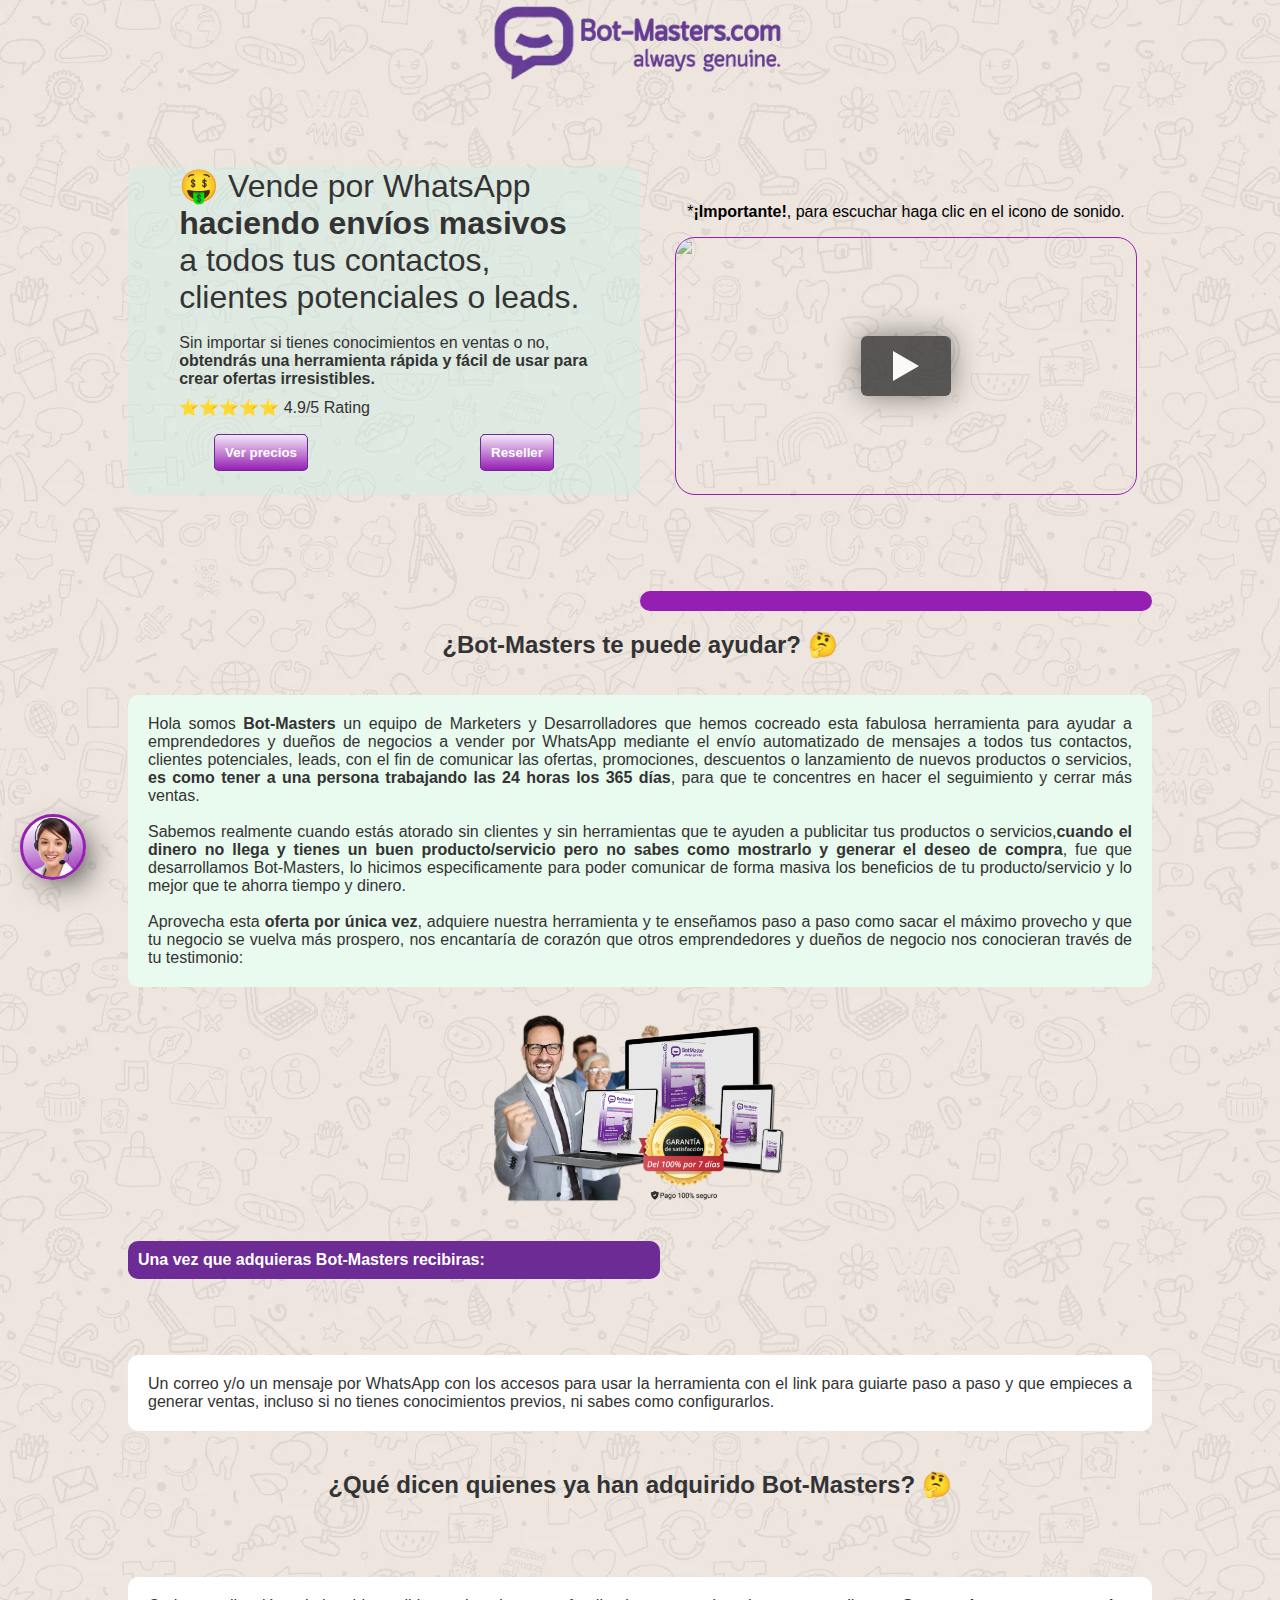
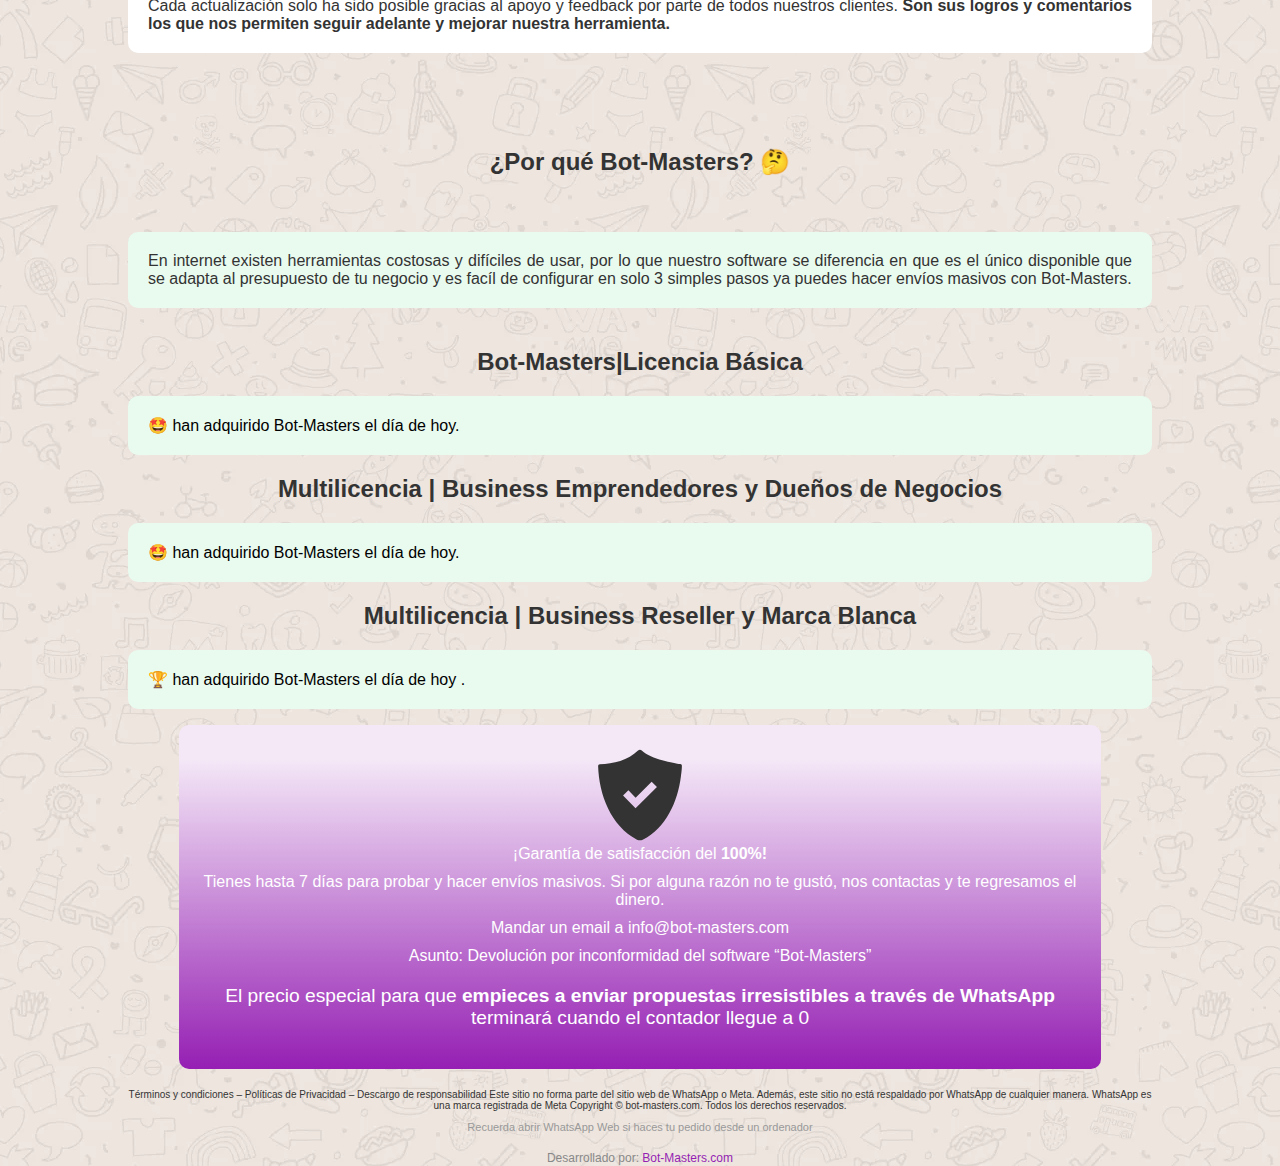
==== index.html @ 58700e43 "fk3ji4oj3o4j3o4j3o4j33" ====
<!DOCTYPE html>
<html lang="en">
<head>
    <meta charset="UTF-8">
    <meta name="viewport" content="width=device-width, initial-scale=1.0">
    <script src="https://cdnjs.cloudflare.com/ajax/libs/jquery/3.3.1/jquery.min.js"></script>  


    <link  rel="icon"   href="ico.ico" type="image/ico" />
    <link rel="stylesheet" href="owl.carousel.css">
    <link rel="stylesheet" href="owl.theme.default.min.css">


    <script src="https://cdnjs.cloudflare.com/ajax/libs/mobile-detect/1.4.3/mobile-detect.min.js"></script>
    <script src="https://maps.googleapis.com/maps/api/js?v=3.exp&signed_in=false"></script>
   

    <link rel="stylesheet" href="icons/iconos.css">
    <link rel="stylesheet" href="iconosr/iconosr.css">
  
    <link rel="stylesheet" href="styleteindafull.css">
    <link rel="stylesheet" href="styleprecios.css">

    <link rel="stylesheet" href="icons3/iconos3.css">
    <link rel="preconnect" href="https://fonts.gstatic.com">
    <script src="https://cdn.jsdelivr.net/gh/cferdinandi/smooth-scroll@15.0.0/dist/smooth-scroll.polyfills.min.js"></script>
<link href="https://fonts.googleapis.com/css2?family=Roboto&display=swap" rel="stylesheet">

<script src='https://www.google.com/recaptcha/api.js'></script>


<!--google+-->
<meta itemprop="name"
content="WhatsApp Marketing | WhatsApp masivo | Chatbots">
<meta itemprop="description"
content="WhatsApp Marketing Software | WhatsApp Masivo | Chat Bots | bot-masters.com">
<meta itemprop="image"
content="https://bot-masters.com/img/whatsapp-marketing.png">
<!--google+-->

<!-- Facebook -->
<meta property="og:title" content="WhatsApp Marketing | WhatsApp masivo | Chatbots" />
<meta property="og:type" content="website" />
<meta property="og:description" content="WhatsApp Marketing Software | WhatsApp Masivo | Chat Bots | bot-masters.com" />
<meta property="og:image" content="https://bot-masters.com//img/whatsapp-marketing.png" />
<meta property="og:url" content="https://bot-masters.com/" />
<meta property="og:site_name" content="WhatsApp Marketing | WhatsApp masivo | Chatbots" />
<!-- Facebook -->

<!-- Facebook Pixel Code -->

<script>
    !function(f,b,e,v,n,t,s)
    {if(f.fbq)return;n=f.fbq=function(){n.callMethod?
    n.callMethod.apply(n,arguments):n.queue.push(arguments)};
    if(!f._fbq)f._fbq=n;n.push=n;n.loaded=!0;n.version='2.0';
    n.queue=[];t=b.createElement(e);t.async=!0;
    t.src=v;s=b.getElementsByTagName(e)[0];
    s.parentNode.insertBefore(t,s)}(window, document,'script',
    'https://connect.facebook.net/en_US/fbevents.js');
    fbq('init', '1199966330395359');
    fbq('track', 'PageView');
  </script>
  <noscript><img height="1" width="1" style="display:none"
    src="https://www.facebook.com/tr?id=1199966330395359&ev=PageView&noscript=1"
  /></noscript>
  <!-- End Facebook Pixel Code -->

  

  <!-- Global site tag (gtag.js) - Google Ads: 668220875 -->

  <!-- codigo de googl ADS -->
  
<!-- Event snippet for Website sale conversion page -->
<script>
   
//    eventos de  tracking google ads
  </script>

  <!-- Global site tag (gtag.js) - Google Analytics -->

<script async src="https://www.googletagmanager.com/gtag/js?id=UA-162544049-2"></script>
<script>
  window.dataLayer = window.dataLayer || [];
  function gtag(){dataLayer.push(arguments);}
  gtag('js', new Date());

  gtag('config', 'UA-162544049-2');
</script>
<!-- codigo google Analitics  -->

<!-- Global site tag (gtag.js) - Google Ads: 325036635 -->
<script async src="https://www.googletagmanager.com/gtag/js?id=AW-325036635"></script>
<script>
  window.dataLayer = window.dataLayer || [];
  function gtag(){dataLayer.push(arguments);}
  gtag('js', new Date());

  gtag('config', 'AW-325036635');
</script>

    <title>Precios desde $10 WhatsApp Marketing Masivo | ▶️Bot-Masters | BotMaster</title>
</head>

<body>

    <style>

img.ago {
    
    width: 100%;
}
        .newv {

    background-color:red;
  
}

.pecom span{
  margin-bottom: 0;
  color: #333;
}
        div#quees {
    display: grid;

    
}
img.payy {
    width: 50px;
}
    /* .pc{
        text-align: justify;
    } */

    a.aque2.modalform {
    padding: 10px;
    color: #fff;
    border: 1px solid #128c7e;
    height: 50px;
    font-weight: 700;
    align-items: center;
    cursor: pointer;
    background: linear-gradient(to bottom,#bdf1d1 0,#25d366 100%);
    border: 1px solid #128c7e;
    -webkit-border-radius: 5px;
    -moz-border-radius: 5px;
    border-radius: 5px;
    margin: 10px 0;
    min-width: 150px;
    width: 100%;
    text-decoration: none;
}
div#quees h2 {
    text-align: center;
    color: #333;
}

h2, span{
    color: #333;
}

h2{
    text-align: center;
}


.exit-intent-popup.visible {
    transform: translateY(0) scale(1);
    transition: transform 0.1s cubic-bezier(0.4, 0.0, 0.2, 1);
}
.exit-intent-popup2.visible {
    transform: translateY(0) scale(1);
    transition: transform 0.1s cubic-bezier(0.4, 0.0, 0.2, 1);
}

.exit-intent-popup {
    position: fixed;
    top: 0;
    left: 0;
    bottom: 0;
    right: 0;
    z-index: 1;
    background: rgba(33, 33, 33, 0.8);
    transform: translateY(60%) scale(0);
}

.exit-intent-popup2 {
    position: fixed;
    top: 0;
    left: 0;
    bottom: 0;
    right: 0;
    z-index: 1;
    background: rgba(33, 33, 33, 0.8);
    transform: translateY(60%) scale(0);
}


.exit-intent-popup2{
    display: none;
}
.active2 {
   display: grid;
  position: fixed;
  width: 100vw;
  height: 100vh;
  display: flex;
  align-items: center;
  justify-content: center;
  top: 0;
  left: 0;
  /* overflow-y: scroll; */
  z-index: 2001;
}



.newsletter,.newsletter2 {
    position: absolute;
    top: 50%;
    left: 50%;
    transform: translate(-50%, -50%);
    min-width: 300px;
    background: white;
    padding: 20px;
    border-radius: 20px;
    border: 2px solid #6c2b95;
}
.btnofer{
    display: grid;
    grid-template-columns: auto auto;
}

.intro2{
    display: none;
}

span#close2 {
    position: absolute;
    top: 0;
    right: -10px;
    cursor: pointer;
    padding: 5px;
    font-weight: bold;
    background: rgba(0,0,0,.1);
    border-radius: 50%;
    height: 10px;
    width: 10px;
    text-align: center;
    line-height: 10px;
}

.unopop2{
    position: relative;
}

.newcerrar2{
    display: flex;
}

a#btn25 {
    color: #951fb3;
    background: white;
}

.pestre{
    text-align: left;
    width: 80%;
    margin: 10px auto;
    
}

.accordion-container {
	width: 100%;
	margin: 0 0 20px;
	clear:both;
}

.accordion-titulo {
	position: relative;
	display: block;
	padding: 20px;
	font-size: 24px;
	font-weight: 300;
	background: #2c3e50;
	color: #fff;
	text-decoration: none;
}
.accordion-titulo.open {
	background: #16a085;
	color: #fff;
}
.accordion-titulo:hover {
	background: #1abc9c;
}

.accordion-titulo span.toggle-icon:before {
	content:"+";
}

.accordion-titulo.open span.toggle-icon:before {
	content:"-";
}

.accordion-titulo span.toggle-icon {
	position: absolute;
	top: 10px;
	right: 20px;
	font-size: 38px;
	font-weight:bold;
}

.accordion-content {
	display: none;
	padding: 20px;
	overflow: auto;
}

.accordion-content p{
	margin:0;
}

.accordion-content img {
	display: block;
	float: left;
	margin: 0 15px 10px 0;
	width: 50%;
	height: auto;
}

.openw{
    display: block;
}
 
/* #menu-container-C1,#menu-container-C0{
    display: none;
}

.masvendidos1,.masvendidos0{
    display: none;
} */

    </style>
<!-- 
    <nav class="navbar navbar-dark bg-dark">
     
    </nav> -->
    <main id="main">
    <!-- <nav class="navbar navbar-dark bg-dark">
        <button class="navbar-toggler" type="button" data-toggle="collapse" data-target="#navbarToggleExternalContent"
            aria-controls="navbarToggleExternalContent" aria-expanded="false" aria-label="Toggle navigation">
            <span class="navbar-toggler-icon"></span>
        </button>
    </nav> -->


   

    <!-- end count -->

    <div class="maincontainercount">
        <div class="divwbe">
            <!-- <img class="wmecuador" src="img/whatsapp-marketing-ecuador.webp" alt="" srcset=""> -->
        
            <!-- <span class="newv"><strong>Flash</strong> SALE</span> -->
        
          <img class="bmlogo" src="imgdos/botmaster.webp" alt="" srcset="">
        </div>
    <div class="contentg">
        
<div class="content1">




    

    <div class="tituloecom">
        <!-- <h1>🤩 <small>WhatsBulkSender</small> WhatsApp Marketing Masivo</h1> -->
    </div>

    <div class="pecom">
     
        
       
      
       
        <!-- <span>
            🤑 Concéntrate en el seguimiento y el cierre de ventas, mientras WhatsBulkSender automatiza tus campañas de WhatsApp.
        </span> -->

      <span class="newspan">
            🤑 Vende por WhatsApp <strong>haciendo envíos masivos</strong>  a todos tus contactos, clientes potenciales o leads.
        </span>

     <br>

        <span class="newsspan2">
        Sin importar si tienes conocimientos en ventas o no, <strong>obtendrás una herramienta rápida y fácil de usar para crear ofertas irresistibles.</strong> 
        </span>
        <p class="pestre">⭐⭐⭐⭐⭐ <span>4.9/5 Rating</span></p>
        <br>

        <div class="btnofer">

        
               <div class=" btn24">
                    <!-- <a href="#servi"  class="" rel="noopener noreferrer">Obtener el 50% Dcto</a> -->

                    <a href="#servi"  class="" rel="noopener noreferrer">Ver precios</a>
            
                </div>

                <!-- <div class=" btn24">
                    <a id="btn25"   class="" rel="noopener noreferrer">Solicitar DEMO</a>
                </div> -->
                <div class=" btn24">
                    <a href="#masvendidos"   class="" rel="noopener noreferrer">Reseller</a>
                </div>
            </div>
        
    </div>

</div> 
<!-- end content1 -->

    <!-- video marketing -->

    <div class="content2">




        
  
      
        <p style="text-align: center;">*<strong>¡Importante!</strong>, para escuchar haga clic en el icono de sonido.</p>

        <div class="wistia" data-embed="4ou1bnzwdy" data-thumb="1839b7180387cb696d5e2e34b88134bf">
            <div class="play-button"></div>
        <img src="https://embed-ssl.wistia.com/deliveries/1839b7180387cb696d5e2e34b88134bf.webp"></div>

      
  

</div>
<!-- end conten2t -->

</div>
<!-- end contentg -->

<div class="containercount">
<div class="newsofer">
    <span >
         <!-- 🔥 FLASH SALE obtén el <strong>50% de descuento</strong>  hasta que el contador llegue a 0: <strong><span id="current_date"></span></strong>   -->
         
    </span> 

</div>




<!-- count -->
<div class="count">
    <!-- <a data-type="countdown" data-id="3215978" class="tickcounter" style="display: block; width: 100%; position: relative; padding-bottom: 25%" title="Countdown" href="//www.tickcounter.com/">Countdown</a><script>(function(d, s, id) { var js, pjs = d.getElementsByTagName(s)[0]; if (d.getElementById(id)) return; js = d.createElement(s); js.id = id; js.src = "//www.tickcounter.com/static/js/loader.js"; pjs.parentNode.insertBefore(js, pjs); }(document, "script", "tickcounter-sdk")); </script> -->

    <div class="fantasmaw"></div>
   
    <a id="rowf" onclick="moverseA()" class="row-centeredw">

        <!-- <script src="https://cdn.logwork.com/widget/countdown.js"></script>
        <a onclick = "event.preventDefault();"  href="https://logwork.com/countdown-7p91" class="countdown-timer" data-style="circles" data-timezone="America/Guayaquil" data-language="es" data-textcolor="#33d670" data-date="2022-05-05 23:59" data-background="#33d670" data-digitscolor="#000000" data-unitscolor="#000000">¡Oferta por única vez! Te quedan:</a> -->

        <!-- <script src="https://cdn.logwork.com/widget/countdown.js"></script>
        <a onclick="event.preventDefault();" href="https://logwork.com/countdown-7s7q" class="countdown-timer" data-style="columns" 
        data-textcolor="#ffffff" data-timezone="America/Bogota" data-language="es" data-date="2022-05-21 20:34" data-digitscolor="#ffffff">Oferta con el 50% OFF termina en:</a> -->
<div id="clock">

   
</div>
 
</a>



</div> <!-- end count -->



</div><!-- end containercount -->



</div><!-- end maincontainercount -->


    <div id="quees" class="caracteristicas">

        <h2>¿Bot-Masters te puede ayudar? 🤔</h2>
    
    
    <div class="ca2">
    
        
        <div class="pc">
                <p class="caracteristicasp1"> <span> Hola somos <strong>Bot-Masters</strong> un equipo de Marketers y Desarrolladores que hemos cocreado esta fabulosa herramienta para ayudar a emprendedores y dueños de negocios a vender por WhatsApp mediante el envío automatizado de mensajes a todos tus contactos, clientes potenciales, leads, con el fin de comunicar las ofertas, promociones, descuentos o lanzamiento de nuevos productos o servicios, <strong>es como tener a una persona trabajando las 24 horas los 365 días</strong>, para que te concentres en hacer el seguimiento y cerrar más ventas.
                    <br>
                    <br>
                 Sabemos realmente cuando estás atorado sin clientes y sin herramientas que te ayuden a publicitar tus productos o servicios,<strong>cuando el dinero no llega y tienes un buen producto/servicio pero no sabes como mostrarlo y generar el deseo de compra</strong>, fue que desarrollamos Bot-Masters, lo hicimos especificamente para poder comunicar de forma masiva los beneficios de tu producto/servicio y lo mejor que te ahorra tiempo y dinero. 
                 <br>
                 <br>
    
                    Aprovecha esta <strong>oferta por única vez</strong>, adquiere nuestra herramienta y te enseñamos paso a paso como sacar el máximo provecho y que tu negocio se vuelva más prospero, nos encantaría de corazón que otros emprendedores y dueños de negocio nos conocieran través de tu testimonio:
                    
                </span>
    
          
    
                
    
    
                    
                  </p>

                  <img class="popimg2" src="img/garantia-7-dias-whatsbulksender.webp" alt="" srcset="">


                  <span class="recibiras"><strong>Una vez que adquieras Bot-Masters recibiras:</strong> </span>
<br>
<br>
                  <span class="sendcredenciales">
                      Un correo y/o un mensaje por WhatsApp con los accesos para usar la herramienta con el link para guiarte paso a paso y que empieces a generar ventas, incluso si no tienes conocimientos previos, ni sabes como configurarlos. 
                  </span>


                  <h2>¿Qué dicen quienes ya han adquirido Bot-Masters? 🤔</h2>

                  <br>

                  <span class="cadaactualizacion">Cada actualización solo ha sido posible gracias al apoyo y feedback por parte de todos nuestros clientes.  <strong>Son sus logros y comentarios los que nos permiten seguir adelante y mejorar nuestra herramienta.</strong></span>


                  <!-- owl social proof -->

<br>
<br>
                  <div class="owl-carousel owlsocial">
                    <div class="item">
                        
                        <img src="img/whatsapp-marketing-cliente1.webp" alt="">
                      
                    </div>
                    <div class="item">
                        <img src="img/whatsapp-marketing-cliente2.webp" alt="">
                      
                    </div>
                    <div class="item">
                        <img src="img/whatsapp-marketing-cliente3.webp" alt="">
                     
                    </div>
                

                  </div>

                <div class="xq">


                    <h2>¿Por qué Bot-Masters? 🤔</h2>

                    <br>
                    <br>
                    <span class="eninternet">
                        En internet existen  herramientas costosas y difíciles de usar, por lo que nuestro software se diferencia en que es el único disponible que se adapta al presupuesto de tu negocio y es facíl de configurar en solo 3 simples pasos ya puedes hacer envíos masivos con Bot-Masters.
                    </span>
                </div>

                 <!-- <div id="caracteristicas"
                   class="caracteristicas">

                    <span>

                         <br> <br>

                          <h2>Un plan que se adapta a tus necesidades:</h2> 
                        
                    </span>

                  <div class="plataforms">
                        <div class="os">
                            <div class="win">
<h4>Para usuarios Windows</h4>

<img class="imgwin" src="img/whatsbulksender-para-windows-pc.webp" alt="" srcset="">



        
    <div class=" btn26a">
         <a href="#masvendidos1" class="" rel="noopener noreferrer">Ver planes</a>

        
 
     </div>

 
                            </div>

                            <div class="macandro">
                                <h4>Para usuarios Mac & Android </h4>

                                <div class="macan">
                                    <img class="imgmac" src="img/whatsbulksender-para-mac.webp" alt="" srcset="">
                                    <img class="imgandroid" src="img/whatsbulksender-para-android.webp" alt="" srcset="">
                                    


                
                                </div>
                               

        
                         
                     
                                     <div class=" btn27b">
                                         <a href="#masvendidos3a" id="btn25" class="" rel="noopener noreferrer">Ver Planes</a>
                                     </div>
                               
                               
                            </div>
                        </div>
                    </div> 
                  </div>-->
                 
                  <!-- <div class="accesoimg btn2">
                    <a href="#masvendidos1"  class="aque2 modalform" rel="noopener noreferrer">Si, quiero el 50% de Descuento</a>
            
                </div> -->
    
                  <!-- <a href="#C1">Ir a la oferta por $39,99</a> -->
    
                  
           
                <!-- <p>Es una herramienta de automatización para el envio masivo de mensajes personalizados a tus clientes o prospectos, 
                </p> -->
                <!-- <p class="pcaract">Automatiza tus ventas y comunica tu marca, envía ofertas, promos, descuentos, facilita el servicio postventa y servicio al cliente.</p> 
    
                            
                <p class="pcaract">Ahorra tiempo y dinero automatizando 😎 tus ventas por WhatsApp al instante. Nos vemos pronto.</p> -->
         </div> <!-- ens pc -->
    
         
    </div><!-- ens ca2 -->
    
    
    
    </div>

    <!-- START SECTION STORE -->

    <section class="store">
        <div class="container">
            <div class="items" >
                <!-- <div class="fantasma3"></div> -->
                <nav class="row-centered" id="menu-sections">
                  
               
                </nav>
                <!--ESTE DIV CONTENDRA LOS MULTIPLES MENUS DISPONIBLES GENERADOS POR LAS CATEGORIAS-->
                <div class="menu-slider" id="slides-container">
                <!--<div class="item-menu" id="menu-container-C1">
                </div>
                <div class="item-menu" id="menu-container-C2">
                </div>
                <div class="item-menu" id="menu-container-C3">
                </div>-->
            </div>
        </div>
    </section>
    
    <!-- END SECTION STORE -->
    <!-- START SECTION SHOPPING CART -->
    <section class="shopping-cart">
        <div class="container">
            <dialog id="myFirstDialog" 
            class="orderDialog">  
            <div id="order-msg">
            </div>
       
            </dialog> 

            <div id="nav" class="menumovil2">

              
                <div class="hul">


                    <div class="containerlogo">

                        <div class="logoname">
                            <img class="logoshop" src="imgdos/botmaster.webp" alt="">
                        </div>
            
                    </div>


<div class="cabecerapedido">


    <div class="ordernumber">
    <p class="text-center">Tu pedido #</p>
    <div class="ordenrandom">
        <span class="ordenf"></span>
        <input class="ordernumber" type="text" id="intro" value="12345" readonly="">
    </div>
    </div>
                   
    
                        <div class="scrollpedido">
    
                             <div class="row2">
    
                                <div class="col-6">
                                    <div class="shopping-cart-header">
                                        <h6>Producto</h6>
                                    </div>
                                </div>
    
                                <div class="col-2">
                                    <div class="shopping-cart-header">
                                        <h6 class="text-truncate">Precio</h6>
                                    </div>
                                </div>
    
                                <div class="col-4">
                                    <div class="shopping-cart-header">
                                        <h6>Cantidad</h6>
                                    </div>
                                </div>

                                <div class="col-4">
                                    <div class="shopping-cart-header">
                                        <h6>Total</h6>
                                    </div>
                                </div>
    
                            </div>
                      </div>


</div>



                    <div class="separatescrol">

<!--                         
<p class="psinproductos">😱¡Todavia no haz añadido productos!
   </p> -->



                      <div class="shopping-cart-items shoppingCartItemsContainer" id="cart_list">
                    </div>


                    </div>
        
                   
        
        
        
                    <div class="row rowtotal">
                        <div class="col-12 orderpedido">
                            
    
                                <!-- <div class="ordenrandom">
                                    <span class="ordenf">Orden:</span>
                                    <input class="ordernumber" type="text" id="intro" value="12345" readonly="">
                            
                            
                    
                                    
                            
                                    </div> -->

                                    <div class=" primertotal">
                                        <p class="mb-0">Subtotal:</p>
                                        <p class="ml-4 mb-0 shoppingCartTotal" id="totalwa">$00.00</p>
                
                            
                                        </div>

                                        <div class="btnpedidof">

                                        <div class="seguirc">

                                            <a  >Regresar</a>

                                        </div>

                                        <div class="continuar">
                                          <a class="but34">Finalizar pedido</a> 
                                        </div>
                                    </div>
                            
        
                                    <button class="btn btn-success ml-auto comprarButton" type="button" data-toggle="modal" data-target="#comprarModal">Comprar</button>
                            </div>
        
                        </div>

            </div>
               
            </div><!-- end car items -->
                    

            <div class="derechafinal" id="derechafinal">


 
                <div class="hul2">
                
                <div class="separatehul2">
            
           
        <div class="form2" id="contacto2">
            <form  
            id="gform2"  name="gform2" target="hidden_iframe" onsubmit="submitted=true;return submitUserForm1();"
            action="https://docs.google.com/forms/d/e/1FAIpQLSclWHdimbOn2b18CPRaSz5RVoeLA-pxJudums5VtjnYhuVSRg/formResponse?" method="GET">
                <!-- <div class="FormField"> -->

                    


                    <!-- end factura -->
                    <div class="itemocul">

                        <label for="user_name"></label>
                        <input  type="number"  name="user_name" id="user_name" placeholder="Número de WhatsApp" class="user_phone"/>
                    
                        <label for="user_phone"></label>
                        <input  type="number"  name="user_phone" id="user_phone" placeholder="Número de WhatsApp" class="user_phone"/>
                    
                        <label for="user_dir"></label>
                        <input  type="number"  name="user_dir" id="user_dir" placeholder="Número de WhatsApp" class="user_phone"/>
                    
                        <label for="user_zone"></label>
                        <input  type="number"  name="user_zone" id="user_zone" placeholder="Número de WhatsApp" class="user_phone"/>
                    
                        <label for="user_mail"></label>
                        <input  type="number"  name="user_mail" id="user_mail" placeholder="Número de WhatsApp" class="user_phone"/>

                       <!--  <input id="boton" type="submit" class="sumitb" name=""  target="_blank" value="Enviar pedido">
-->
                    </div>
                    </form> 

      
                    
                    

            <div class="form2" id="contacto2">
                <form  
                id="gform2"  name="gform2" target="hidden_iframe" onsubmit="submitted=true;return submitUserForm1();"
                action="https://docs.google.com/forms/d/e/1FAIpQLSclWHdimbOn2b18CPRaSz5RVoeLA-pxJudums5VtjnYhuVSRg/formResponse?" >
                    <!-- <div class="FormField"> -->
                        
                   
<!-- <div class="pedidocli"> -->
    
  



<!-- form final -->

<div class="cerrardata"> <div><span class="icon-flecha-izq"></span></div></div>
    <p class="titulode">Continúa con el pedido</p>

 


   
<div class="chaotext">

    
    <!-- <span class="ordenf">Orden:</span> -->
    <p class="ppedido">Pedido N°</p>

    <div >

        <label for="entry.1450118414">  </label>
        <textarea class="ch23" name="entry.1450118414" type="text" id="entry.1450118414" readonly ></textarea>

    </div>

    </div>

    <p class="pdatosc cc">¿Factura o consumidor final?</p>

    <div class="facconsu">


        <div class="facdatos">
            <input type="checkbox" class="facf" name="entry.709227128" value="Datos para la factura: %0A*N° de cédula:*" id="entry.709227128" onclick=" limpiarfac();">
            <label for="entry.709227128" class="faccedula">Factura</label>
     
            <div class="mfac datafac">
                <input type="number" name="entry.2420597" placeholder="N° de cédula/RUC" id="entry.2420597" value="">

                
                <label  for="entry.2420597" class="clickcedula"></label>
            </div>

        </div>

      

        <div class="datocconsumidor">

        <input type="checkbox" class="facf" onclick="limpiarconsu();"
        name="entry.2016983664" value="Consumidor final" id="entry.2016983664">
        <label for="entry.2016983664" class="consumidorsinfac">Consumidor final</label>
        
       
            </div>

            <input type="checkbox" class="facf" onclick="limpiarcliente();"name="entry.1758756268" value="Ya soy Cliente" id="entry.1758756268">
            <label for="entry.1758756268" class="clientefac">Ya soy cliente</label>
            
    </div><!-- end facconsu -->


    <div id="fantasmaimgnamef" class="fantasmaimgnamef"></div>

                    <!--  -->
                    <div class="datosfacturacion">

                    <label class="cc" for="entry.2030044025">Datos del cliente</label>
                    <input  type="text"  name="entry.2030044025" id="entry.2030044025" placeholder="Nombres y Apellidos" />
                   
                    
                    <label for="entry.1156212193">Correo electrónico 📧</label>
                    <input class="user_mail" type="email"  name="entry.1156212193" id="entry.1156212193" 
                    placeholder="tunombre@correo.com"/>
                  
                   
                    <label for="entry.1632691641">Número de Teléfono </label>
                    <input type="number"  name="entry.1632691641" id="entry.1632691641" placeholder="Número de WhatsApp" />
                

                    </div> <!-- ens datos facturacion -->
                   

                    <!-- opcion de entrega -->


                        <!-- opcion de pago -->

                        <label  for="deliveryselect"></label>

                        <p class="cc ccop">Opción de Entrega:</p>
                       
                   
                        <div class="opcione" id="opcione">

                        <input type="checkbox" onclick="linpiarreservar();"name="entry.1067299390" value="A domicilio" id="entry.1067299390">
            
                        <label for="entry.1067299390" class="deliveryope" id="ope1a">A domicilio</label>

                       
                
                       
                         <div class="opedetalle">
                           
                            <label for="entry.686290451" ></label>
                            <p class="cc">Costo de delivery por sector 📍</p>
    
                            <select class="selectb" id="entry.686290451"  name="entry.686290451" placeholder="Rol" title="">
                          
                                <option value="0">$0,00</option>
                                <option value="3.00">Norte $3.00</option>
                                <option value="4.00">Centro $4,00</option>
                                <option value="5.00">Sur $5,00</option>

                                <option value="6.00">Valles $6,00</option>
                   
     
                            
                    
                            </select>
    
                            
                            <!-- <p class="cc">Dirección de la entrega con referencia 📍</p> -->

                            <div class="btnpagos">

                            
                            <input type="checkbox" name="entry.150273747" id="entry.150273747" onclick="limpiaringd();">

                            <label class="mapalocor" for="entry.150273747"> Ingresar dirección con referencia</label>

                        <div class="direcreg">
                            <label for="entry.803987817" class="cc">  </label>
                            
                            <textarea  value="*Dirección para la entreda:*" name="entry.803987817" id="entry.803987817" cols="30" rows="10" placeholder="Av.10 de Agosto N345 y Valladolid frente a la escuela El Florón..."></textarea>
                        </div>

                            <!--  -->
                       
                            <input type="checkbox" name="entry.2092178738" id="entry.2092178738" onclick="limpiaringdmap();">

                        <label class="mapalocor2" for="entry.2092178738" id="maploco2">O Seleccionar en el mapa</label>

                    <div class="mapfinalw">
                        
                        <div id="map-canvas" class="mapcanvas"></div>

                        <div id="latitude"></div>
                       
                      

                        <label for="entry.2092178738">

                        </label>
                         
<div class="googlemaps">
                            <textarea name="entry.2092178738" id="entry.2092178738" class="address" placeholder="">
                            </textarea>

                        </div>

                        <div class="fantasmashetlinkmap">
<!-- guardar el link de maps para mostrar en >G sheets ojo  -->
                            <label for="entry.1441018699"></label>
                         

                            <textarea name="entry.1441018699" id="entry.1441018699" cols="30" class="" rows="10" placeholder="">
                            </textarea>


                         
                            
                            <!-- <label for="entry.2092178738"></label>
                         
                            <textarea name="entry.2092178738" id="entry.2092178738" cols="30" class="" rows="10" placeholder="">
                            </textarea> -->
                        </div>
                    
                    </div><!-- end mapfinalw -->

                    </div><!-- end btnpagos -->


                    </div><!-- end opendetalle -->
    
                            
                        <input type="checkbox" onclick="linpiardelivery();" name="entry.398428276" value="Reservar en el local %0A *Fecha y hora de la reserva*"  id="entry.398428276">
            
                        <label for="entry.398428276" class="deliveryoper" id="ope1a">Reservar en el local</label>


                        <div class="diahora">
                            <span>Selecciona el día y la hora:</span>
                                                <div> 
                                                            <label for="entry.1164560529"></label>
                                                                                                   <input type="date" placeholder="dd/mm/aaaa" name="entry.1164560529" value="" id="entry.1164560529" >
                                                            </div>
                                                                <div> 
                                                            <label for="entry.404593967"></label>
                                                         
                                                               
                                                                <input type="time" id="entry.404593967" placeholder="14:00" value="" name="entry.404593967" >
                                                            </div>
                                    
                         </div><!-- end diahora -->




    
                        <input type="checkbox" onclick="linpiarreserdomi();" name="entry.1612018657"  value="Recoger del local" id="entry.1612018657">
                
                        <label for="entry.1612018657" class="deliveryoperr" id="ope1a">Recoger del local</label>


                    </div>  <!-- end opcione -->    



                    <!-- end opcion de entrega -->


                     <!-- <div class="FormField">
                    <label for="entry.686290451">Costo Delivery selecciona el sector 📍</label>
                    <select class="selectb" id="entry.686290451"  name="entry.686290451" placeholder="Rol" 
                    title="Por favor escribe cual es tu rol" class="user_zone">
                        <option value="*" selected>Elija una zona...</option>
                        <option value="Norte">Norte</option>
                        <option value="Centro">Centro</option>
                        <option value="Sur">Sur</option>
                        <option value="Valles">Valles</option>
                    </select>
                    </div> -->
                    <!-- <div class="FormField"> -->

                        <!-- <label for="entry.150273747"> <input type="radio" value="Ingresar dirección con referencia" name="entry.150273747" id="entry.150273747">Ingresar dirección con referencia</label> -->


                    <!-- <label for="entry.803987817">Dirección de la entrega con referencia 📍</label>
                        <textarea
                        name="entry.803987817" id="entry.803987817" 
                        cols="30" class="user_dir" rows="10" 
                        placeholder="Av.10 de Agosto N345 y Valladolid frente a la escuela El Florón..."></textarea> -->

<!--                         
                        <label for="" id="maploco2"> <input type="radio" value="Seleccionar en el mapa" name="" id="">Seleccionar en el mapa</label>
                        <article class="static-map-container articlechao">
                        <div id="position" class="description">
                            <div class="row flex-container">
                                <div class="flex-item">Latitude</div>
                                <div class="flex-item" id="latitude"></div>
                            </div>
                            <div class="row flex-container">
                                <div class="flex-item">Longitude</div>
                                <div class="flex-item" id="longitude"></div>                    
                            </div>
                            <div class="row flex-container">
                                <div class="flex-item">Address</div>
                                <div class="flex-item" id="address"></div>                                         -->
                            <!-- </div>
                        </div> -->

                        <!-- <div id="map1" class="map"></div>     -->
                        <!-- </article> -->
                
             

               


                    <div class="formasdepagos" id="formasdepagos">
                        <p class="cc">Formas de pago:</p>
              <div class="chao1">

            
                <input   type="checkbox" onclick="limpiarformas();" name="entry.696366128" value="%0APor Favor digita opción *a* o *b* para realizar tu transferencia:%0A*a.-* Transferencia Ecuador%0A*b.-* Transferencia WISE internacional%0A" id="entry.696366128">

                <label for="entry.696366128" class="eti1" id="transb">   Depósito/Transferencia/ WISE</label>
                        
                <div class="mk datos1">
                   <div class="tranfer" id="transb">
                    <small>Banco Pichincha</small> <br> 
                    <small>Banco Guayaquil</small> <br> 
                   
                    <small>Pichincha Mi Vecino</small>  <br> 
                    <small>Banco del Barrio Guayaquil</small>  <br>  
                   </div>
               </div>    
           

              </div>
                       
              <div class="">

                

                <input  type="checkbox" onclick="limpiarformase();" name="entry.1405646315" 
                    value="%0AEnseguida recibirás el link de pago a través de Binance." id="entry.1405646315" >

                    <label for="entry.1405646315" class="eti2"id="transb" >     Binance USDT</label>

                    <div class="mk2 datos2 datacambio ">

                        <div>


                          

                        <input 
                        
                             type="number" class="monto" id="entry.1280846489" name="entry.1280846489" value="">

                        <label for="entry.1280846489">
                        </label>
                     <br>
                            
                            <small><i> * Valor del billete para el cambio</i></small>
                            
                        </div>

                        <div class="cambio2"> 
                            <div class="totalcambio">

                                <p class=""><strong>Total</strong> </p> 
                          
                            <p class="shoppingCartcambio" id="totalwa3">$0.00</p>

                          </div>


                          <div class="cambioinsert">
                            <p><strong>Cambio</strong> </p> 
                           

                            <p class="mb-0"id="resultadocambio"> <label for="entry.580204725">  </label>
                                <textarea
                                class="xcvs"
                                name="entry.580204725" type="text" id="entry.580204725" readonly ></textarea
                                    
                                  ></p>
                          </div>

                       

                          
   
                       
                        </div>
                        

                    
        
                    </div>  <!-- datos cambio end -->
                
              </div>
                    
                        
                        
                              <!-- 2 forma de pago  -->
    
                              <div class="chao3">

                            

                                
                                <input  type="checkbox" onclick="limpiarformaspl();" name="entry.1179942020" value="%0A Ingresa al link para hacer el pago, ya incluye comision de Paypal, envíanos una captura por aquí* 👇----- https://www.paypal.com/paypalme/ivocarrasco/" id="entry.1179942020">

                                <label for="entry.1179942020" class="eti3" id="transb" >   PayPal</label>

                                <div class="mk3 datos3">
                                    <div class="">
                                        <span> <i>El link te llega al WhatsApp</i></span> 
                                    </div>
                                </div>        

                              </div>
                            
                                              

                              <div>

                                

                                <input type="checkbox" onclick="limpiarformaspy();" name="entry.2095367105" 
                                    value="%0A%0AHaz click en el link de pago, recuerda puedes usar tarjetas de crédito de VISA o MasterCard, muy importante asegúrate de ingresar tus datos correctos ya que tu banco emisor enviará el código de seguridad de 4 dígitos a tu correo y/o por SMS para poder finalizar el pago. en el caso de no recibirlo, contactar al Banco emisor de tu tarjeta, para asegurarte que tiene activo el servicio *Verified by Visa*/ *Mastercard Secure Code* requerido para hacer la transacción:%0A" id="entry.2095367105"> 
                                    <label  for="entry.2095367105" class="eti4" id="transb">Tarjeta de Crédito</label>

                                <div class="mk4 datos4">
                                    <div class="payphonecaja">
                                        <span> <i>El link te llega al WhatsApp</i></span>
                                    </div>
                                </div> 

                              </div>
                            
                              <div class="tarjetascompra">
                
                                <img src="img/payphone.png" alt="">
                                <!-- <img src="img/diners.png" alt=""> -->
                                <img src="img/mastercard.png" alt="">
                                <img src="img/visa.png" alt="">
                                <img src="img/paypal.png" alt="">
                                <img src="img3/binance-pay.png" alt="">
                                <img src="img3/cripto-pay.png" alt="">
                                <img class="payy" src="img3/wise-pay.png" alt="">
                                <img class="payy" src="img/westerunion.png" alt="">
                                <img class="payy" src="img/moneygram.png" alt="">
                                
                                <!-- <img src="img/american.png" alt=""> -->
                              
                              
                                
                            </div>
                        </div>  <!-- end  formasdepagos -->
              
                      

<div class="ter">
                        <label for="entry.1625517509" class="ter"> </label>
                        
                        <textarea
                        name="entry.1625517509" id="entry.1625517509" 
                        cols="30" class="" rows="10" 
                        placeholder="" class="ter"></textarea>

                    </div>


 <div class="subtotalfinaldiv">    

<div class="shopping-cart-total d-flex align-items-center smallsub">
    <p class="mb-0">Subtotal</p>



    <p class="ml-4 mb-0 shoppingCartTotal2" id="totalwa">$0.00</p>

    <!-- <label for="entry.985986529"></label>
    <input type="text" id="entry.985986529"  name="entry.985986529"> class="ch23" -->

    <div class="chaosubt">
    <label for="entry.985986529">  </label>
    <textarea  name="entry.985986529" type="text" id="entry.985986529" ></textarea>
</div>




</div>


<div class="shopping-cart-total d-flex align-items-center smallsub">
    <p class="mb-0 comicpay">Comisión Paypal</p>
    <p class="ml-4 mb-0  feepaypal" id="totalwa"></p>
</div>


<div class="shopping-cart-total d-flex align-items-center smallsub">
    <p class="mb-0"></p>
    <p class="ml-4 mb-0  feepaypal2" id="totalwa"></p>


</div>



    <div class="shopping-cart-total d-flex align-items-center smallsub">
        <p class="mb-0"></p>
        <p class="ml-4 mb-0 deliverysub" id="totalwa"></p>



    </div>

  

        <div class="shopping-cart-total d-flex align-items-center totalfinalp">
            <p class="mb-0">Total</p>
            <p class="ml-4 mb-0 shoppingCartTotaldelivery" id="totalwa">$0.00</p>


            </div>
         
            <div class="chaosubt">
         

            <label for="entry.802449909">  </label>
    <textarea  name="entry.802449909" type="text" id="entry.802449909" ></textarea>
        </div>

                       
</div><!-- end subtotal final -->

                        
<p class="great">Tu licencia se procesará cuando se haya confirmado el pago.<br>Te llegará una notificación a tu correo y WhatsApp<br>😉👍</p>
            <!-- <p class="demo " id="demo"></p> -->

<!-- <p class="demo"></p> -->

<div class="recapcha1">
    <div class="g-recaptcha" data-sitekey="6LekePsiAAAAAJJZWSMEsZInJhSM6VF8odZbJ8kl"data-callback="verifyCaptcha1"></div>
    <div id="g-recaptcha-error1"></div>

</div>




    <label for="button"  id="enviarwa" class="enviarwa">  </label>
                        <input id="button" type="submit" class="" name=""   target="_blank" value="Comprar">

                     

                        <!-- <label for="boton" id="enviarwa" class="enviarwa"> Enviar mi pedido <span class="icon-wa"></span> <input id="boton" type="submit" class="sumitb " name="" onclick="goToPage();" target="_blank" value=""
                            > </label> -->
                        
                        
                            <div class="ssl">
                                <a href="https://letsencrypt.org/documents/isrg-cps-v3.0/" target="_blank" rel="noopener noreferrer"><img src="img/certificado-seguridad-ssl.webp" alt="" srcset=""></a> 
                             </div>


                </form> 
                
                <iframe name="hidden_iframe" id="hidden_iframe" style="display:none;" onload="if(submitted){}"></iframe>
            </div>   <!-- enddiv form -->

        </div> <!-- enddiv separatehul2-->

        </div><!-- enddiv hul2-->

        </div><!-- end derechafinal -->
        

            <!-- ? END SHOPPING CART ITEMS -->
           
     <!-- <p class="demo" id="demo"></p> -->
               
            <!-- END MODAL COMPRA -->
    </section>
    <!-- END SECTION SHOPPING CART -->
<!-- boton flotante -->
<!-- <a href="#cart_list"> -->


   
       

    </div> <!--  end whatambien-->
    <!-- <div id="whatboton" class="whatboton">
        <a href="https://bit.ly/ChatPWV" target="_blank" rel="noopener noreferrer"><img src="https://paginaswebvendedoras.com/img/foto-chat-web.png" alt="" srcset=""> <span>Chatea con Erika 👍 </span></a>  
    </div> -->
</div> <!-- end hul -->
    </div>  <!--end cardmenu  -->
    
<!-- end new chatweb -->


    <!--  modal productos-->
<div class="container-img">

    <img class="img-show" src="" alt="">
    <i class="bx bx-x icon-flecha-izq"></i>
    <p class="copy"></p>
    <p class="title"></p>



</div>

    <!-- end modal productos -->

<section>

<!-- precios user windows -->

<!-- precios emprendedor básico -->



<div id="container2aa">

     
  

    <div class="masvendidos0" id="masvendidos0">

        <div id="servi" class="servi">
<h2> Bot-Masters|Licencia Básica </h2>
            
            </div>

            <p>
                🤩 <strong><span  id="ofertaBarraTop0"></span></strong> han adquirido Bot-Masters el día de hoy.   
            </p> 
        
        </div>


</div>


<div id="container2a">

     
  

    <div class="masvendidos1" id="masvendidos1">

        <div id="servi" class="servi">
<h2> Multilicencia | Business Emprendedores y Dueños de Negocios </h2>
            
            </div>

            <p>
                🤩 <strong><span  id="ofertaBarraTop"></span></strong> han adquirido Bot-Masters el día de hoy.   
            </p> 
        
        </div>


</div>





<!-- end container emprendor básico-->

<!-- precios emprendedor PRO -->



<div id="container2b">

     
    

    <div class="masvendidos" id="masvendidos">

        <div class="servi">
         <h2> Multilicencia | Business Reseller y Marca Blanca</h2>
            
            </div>
            <p>
                🏆 <strong><span  id="ofertaBarraTop2"></span></strong>  han adquirido Bot-Masters el día de hoy   .
            </p> 
        
        </div>


</div>



<!-- <div id="container3a">

     
  

    <div class="masvendidos3a" id="masvendidos3a">

        <div class="servi">
<h2> Plan Emprendedor Básico usuarios Mac & Android</h2>
            
            </div>

            <p>
                🤩 <strong><span  id="ofertaBarraTop3"></span></strong> han adquirido BotMaster el día de hoy.   
            </p> 
        
        </div>


</div> -->

<!-- <div id="container3b">

     
  

    <div class="masvendidos3b" id="masvendidos3b">

        <div class="servi">
<h2> Plan Emprendedor PRO usuarios Mac & Android</h2>
            
            </div>

            <p>
                🤩 <strong><span  id="ofertaBarraTop4"></span></strong> han adquirido WhatsBulkSender el día de hoy.   
            </p> 
        
        </div>


</div> -->

<!-- end user windows -->

<!-- precios emprendedor básico -->



<!-- end container emprendor pro -->
    
<div class="garantia">

    

<div class="garantiaspan">
    <img class="imgantia" alt="" src="[data-uri]" />

    <span>

        ¡Garantía de satisfacción del <strong> 100%!</strong>

  
    </span>


    <span>      Tienes hasta 7 días para probar y hacer envíos masivos. Si por alguna razón no te gustó, nos contactas y te regresamos el dinero. </span>
  
    <span>Mandar un email a info@bot-masters.com</span>

    <span>Asunto: Devolución por inconformidad del software “Bot-Masters”</span>
    
    <div class="newsofer">
        <span >
            El precio especial para que    <strong>empieces a enviar propuestas irresistibles a través de WhatsApp </strong>terminará cuando el contador llegue a 0<strong></strong><span id="current_date2"></span></strong>  
        </span> 

    </div>
    
</div>





</div>
<!-- end garantia -->


<!-- foofter fin -->
<div class="footerfon">

    <span> Términos y condiciones – Políticas de Privacidad – Descargo de responsabilidad</span>
    <span>
        Este sitio no forma parte del sitio web de WhatsApp o Meta. Además, este sitio no está respaldado por</span>
    <span>WhatsApp de cualquier manera. WhatsApp es una marca registrada de Meta</span>
    <span>Copyright © bot-masters.com. Todos los derechos reservados.</span>

</div>



<!-- end footer fin -->



    <!-- <div class="pruebaf"> -->

  

<!-- 
        <div class="prueba2p" id="contactof">
        
            <section class="caracteristicas2">
        
              
                   
                <div class="caracp">
        
                 
        
                    <div class="pc">
        
                        <h3 class="h3wbs">Contáctanos y aumenta las ventas de tu negocio.⚡</h3>
        
                        <p class="pcf pcfs">Ponemos a tu disposición el servicio al cliente <strong>desde las 8:00 am hasta las 20:00 pm.</strong> </p>
        
                        
                 </div>  end pc 
        
                 desde <strong>$50,00 al mes tarifa plana</strong> -->
            
                
                
         
            <!-- </section>
        
        
        
            <div class="final" id="oferta">
        
        
             
                <br> -->
                <!-- <p>Solicita tu demo de lunes a viernes  (Zona horaria Bogota, Mexico DF, Lima, Quito)</p> -->
                
                
                    <!-- <P>Promo📢 Día del Padre 🎉🧔 obtén el 50% de descuento <strong>hasta el 20 de junio del 2020.</strong></P> -->
                        <!-- <img class="precio1" src="img/plan-emprendedor.png" alt=""> -->
                <!-- <p ><strong>ANTES <s>$50,00/mes</s></strong> <span>🤩 <strong>Ahora 24,99/mes</strong></span> </p> -->
                         <!-- <div class="ulprueba">
        
        
                        
               
        
                    </div>
                        <div class="form3" id="contacto3">
        <p class="pform">Atendemos tu requerimiento 👇</p>
                            <form id="gform3" name="gform3" target="hidden_iframe2" onsubmit="submitted=true;return submitUserForm2();" action="https://docs.google.com/forms/d/e/1FAIpQLSfo7slYK4dMUyORkJpv1_Zlt1cGd6vr-QEeQjeBrcWWNJVe3g/formResponse?">
                                <label for="entry.865577691"></label>
                                <input class="inputform2"  type="text"  name="entry.865577691" id="entry.865577691" placeholder="Nombre y Apellido" required>
                                <label for="entry.116133504"></label>
                                    <input class="inputform2"  type="text"  name="entry.116133504" id="entry.116133504" placeholder="Nombre del Negocio" required>
                                    
                                    <label for="entry.516082604" ></label>
                                    <select class="selectb" id="entry.516082604"  name="entry.516082604" placeholder="Rol" title="Por favor escribe cual es tu rol" required>
                                        <option value="Tipo de Negocio">Tipo de Negocio</option>
                                        <option value="Empresa">Empresa</option>
                                    <option value="Emprendimiento">Emprendimiento</option>
                                    <option value="Freelancer">Freelancer</option>
                                    <option value="Agencia Digital">Agencia Digital</option>
                                    <option value="Afiliado">Afiliado/a</option>
                                    
                            
                                    </select>
            
                                    <label for="entry.751884520"></label>
                                    <input class="inputform2" type="number"  name="entry.751884520" id="entry.751884520" placeholder="Número de WhatsApp" required>
                      -->
        
                                 
        
                        <!-- <div class="diahora">
        <span>Selecciona el día y la hora:</span>
                            <div> 
                                        <label for="entry.1087253973"></label>
                                      
                                            
                                            <input class="inputform2" type="date"  placeholder="dd/mm/aaaa" name="entry.1087253973"  id="entry.1087253973" required="">
                                        </div>
                                            <div> 
        
        
        
                                                <label for="entry.1527657423" ></label>
                                    <select class="selectb2" id="entry.1527657423"  name="entry.1527657423" placeholder="Rol" title="Por favor selecciona la hora para la prueba" required>
                                        <option value="8am">8am</option>
                                        <option value="14pm">14pm</option>
                                    <option value="15pm">15pm</option>
                                    <option value="16pm">16pm</option>
                                    <option value="17pm">17pm</option>
                                    <option value="18pm">18pm</option>
                                    
                            
                                    </select>
        
        
                                 
                
                                    </div> -->

                                    <!-- recapcha -->
                                    <!-- <div class="recapcha2">
                                        <div class="g-recaptcha" data-sitekey="6LcIwjsfAAAAACqpA6hMhPvQgPIlI5rewcduo7Ue"data-callback="verifyCaptcha2"></div>
                                        <div id="g-recaptcha-error2"></div>
                                    </div>
        
                                    <label for="boton"  id="enviarwat" class="enviarwat">  </label>
        
                                    <input class="inputform2" id="boton" type="submit" class="sumitb" name=""  target="_blank" value="Enviar">
        
                            </form>
        
                            <iframe name="hidden_iframe2" id="hidden_iframe2" style="display:none;" onload="if(submitted){}"></iframe>
                    
                    
                    </div>
            </div>  --> 
            <!-- end oferta -->

        <!-- </div> -->
        <!--  end pruebaf-->

    </section>
        <!-- <div class="footer">
            <div class="logofinal">
                <img loading="lazy" src="img/whatsapp-masivo-ecuador.webp" alt="Whats Bulk Sender | Software WhatsApp Marketing" srcset="">
             <p></p>
            </div>
            
            
            <div class="asistencia">
                <h3>Asistencia:</h3>
                <a target="_blank" href="https://api.whatsapp.com/send?phone=593996517199&text=Hola!,%20deseo%20contactar%20con%20soporte%20mi%20nombre%20es" class="aclientes4" style="cursor: pointer"  rel="noopener noreferrer">Soporte comercial</a>
                <a target="_blank" href="https://api.whatsapp.com/send?phone=593996517199&text=Hola!,%20deseo%20contactar%20con%20soporte%20mi%20nombre%20es" class="aclientes4" style="cursor: pointer"  rel="noopener noreferrer">Soporte técnico</a>
                <a target="_blank" href="https://api.whatsapp.com/send?phone=593996517199&text=Hola!,%20deseo%20asesor%C3%ADa%20de%20WhatsBulkSender" class="aclientes4" style="cursor: pointer"  rel="noopener noreferrer">Asesoría</a>
            
            </div>
            
            <div class="horarios">
                <h3>Horario de atención:</h3>
                <p>Lunes a Viernes 08:00 a 20:00</p>
                <a href="tel:+593996517199"><span class="icon-telefono"></span> +593 99 651 7199</a>
                <a class="aclientes4 bitw" style="cursor: pointer"  class="whtcontacto" rel="noopener noreferrer"> <span class="icon-whatsapp"></span> WhatsApp<span style="cursor: pointer" class="enlinea tripimg">&nbsp;&nbsp;&nbsp;&nbsp;&nbsp;en&nbsp;línea</span></a>
            
            
            </div>
            
            <div class="formas">
                <h3>Formas de pago:</h3>
                <div class="tarjetas"> 
                    
                     <div class="tarjetasz">
                        <img loading="lazy" src="img/visa.png" alt="">
                        <img loading="lazy" src="img/mastercard.png" alt="">
                        <img loading="lazy" src="img/american.png" alt="">
                        <img loading="lazy" src="img/diners.png" alt="">
                        <img loading="lazy" src="img/paypal.png" alt="">
                        <img loading="lazy" src="img/payphone.png" alt="">
                    </div> 
                </div>
            
            
            </div>
            
            
            
            
            </div>-->

<div id="cardnegocioid" class='cardnegocio tripimg'>
    <span class="icon- mw"> 
        <!-- <svg width="0.75em" height="0.75em" viewBox="0 0 16 16" class="bi bi-cart2" fill="currentColor" xmlns="http://www.w3.org/2000/svg">
        <path fill-rule="evenodd" d="M0 2.5A.5.5 0 0 1 .5 2H2a.5.5 0 0 1 .485.379L2.89 4H14.5a.5.5 0 0 1 .485.621l-1.5 6A.5.5 0 0 1 13 11H4a.5.5 0 0 1-.485-.379L1.61 3H.5a.5.5 0 0 1-.5-.5zM3.14 5l1.25 5h8.22l1.25-5H3.14zM5 13a1 1 0 1 0 0 2 1 1 0 0 0 0-2zm-2 1a2 2 0 1 1 4 0 2 2 0 0 1-4 0zm9-1a1 1 0 1 0 0 2 1 1 0 0 0 0-2zm-2 1a2 2 0 1 1 4 0 2 2 0 0 1-4 0z"/>
        </svg> -->
    </span>
    <span  class="unowhat" id="cart_amt">*</span> 
</div> 
</a>
    <!-- START FOOTER -->
    <div class="footer"></div>
    <footer class="bg-dark p-3 mt-5">
        <p class="wsbmarca2">Recuerda abrir WhatsApp Web si haces tu pedido desde un ordenador</p>
            <br>
            <p class="wsbmarca">Desarrollado por: <a target="_blank" href="https://bot-masters.com/"> Bot-Masters.com</a> </p>

        <script src="owl.carousel.min.js"></script>
        <div class="fantasma" id="fantasma"></div>
        <div class="fantasmasend" id="fantasmasend"></div>
        <div class="fantasmaimgname" id="fantasmaimgname"></div>
        <div class="fantasmas"></div>

        <div class="deliverysub2"></div>
     


    <div id="#cardnegocioid2" class="cardnegocio2 tripimg">
        <!-- <span class="mw2"></span> -->
        <span class="unowhat2" >1</span> 
        </div>
    
        <div id="cardmenu" class="cardmenu">
    
    <div class="hul26">
    
        <div class="hwhat">
            <div class="whatlogo">
                <span class="lw"> </span> 
                <div class="lww">
                    <span class="wtext">Erika</span> 
                
                    <small class="smallw" >online</small> 
    
                </div>                          
            
    
                <a href="https://bot-masters.com" target="_blank" rel="noopener noreferrer"><sub class="smallwbs">by Bot-Masters</sub></a>
            </div>
            <div><span id="cerrarchat2" class="icon-x w"> </span></div>
        </div>  <!--  end hwhat-->
       
    
        <div class="whatmbien">
            <div class="whatmesage">
        
                <div>
                    ¡Hola! 🙂soy Erika es un gusto atenderte, tienes alguna consulta?👇  
                </div>
       
                 <div>
                                                 </div>
    
    
                
        
    
             
              
                
                
            </div>
    
            <div class="whaterror" id="whaterror">
    
            </div>
        
    
        
        <!-- end newchatweb -->
    
    
            <div class="insertarmensaje">
    
            
    
                <textarea id="edad" name="" rows="1" placeholder="Escribe un mensaje" required></textarea>
    
    
                <!-- <input type="text" name="edad" id="edad" placeholder="Escribe un mensaje..." required=""> -->
    
                <div class="divsend">
    
                    <button id="enviarwa2" type="submit" onclick="obtenerdatos2()" class="enviarmensajewa">
                        <i class="icon-send"></i>
                    </button>
    
    
    
                    
                </div>
    
        </div>
    
       
           
 
      

    </main>
           <!-- pop up exit -->

<div  id="exit" class="exit-intent-popup">
    <div class="newsletter">
        <div class="newcerrar">

<div class="unopop">
    <h3>¡Hey!</h3>

    <img class="popimg" src="img/garantia-7-dias-whatsbulksender.webp" alt="" srcset="">
    <p class="unop">Bot-Masters con el 50% de Dcto 2024 Oferta Especial</p>
    <p>Bot-Masters es lo que necesitas para aumentar las ventas de tu negocio.</p>

</div>
       

<div class="dospop">

    <p class="unon">¡NO, te lo puedes perder!</p>
    <p class="unon2">Esta oferta no volvera:</p>
    <!-- <p>Antes <del>$39,99</del> ahora <strong>$19,99</strong></p> -->

    <div class="btnpop">
        <a class="masv" href="#servi"> !Obtener 50% Dcto Oferta¡</a>
    </div>
</div>
        


       
    
        
        <span class="close">x</span>

    </div>
    </div>
</div>
<!--  end pop up exit -->

<!-- modaldemo -->
<div  id="exit2" 
class="exit-intent-popup2">


    <div class="newsletter2">
        <div class="newcerrar2">
          

<div class="unopop2">
    <span id="close2" class="close2">x</span>

    <img class="popimg2" src="img/garantia-7-dias-whatsbulksender.webp" alt="" srcset="">
    <div class="form3" id="contacto3">
        <p class="pform">¡Solicita una <strong>DEMO</strong>!</p>
                            <form id="gform3" name="gform3" target="hidden_iframe2" onsubmit="submitted=true;return submitUserForm2();" action="https://docs.google.com/forms/d/e/1FAIpQLSfo7slYK4dMUyORkJpv1_Zlt1cGd6vr-QEeQjeBrcWWNJVe3g/formResponse?">
                                <label for="entry.865577691"></label>
                                <input class="inputform2"  type="text"  name="entry.865577691" id="entry.865577691" placeholder="Nombre y Apellido" required>

                                <label for="entry.116133504"></label>
                                <input class="inputform2"  type="email" name="entry.116133504" id="entry.116133504" placeholder="tucorreo@mail.com" required>


<!-- 
                                https://docs.google.com/forms/d/e/1FAIpQLSfo7slYK4dMUyORkJpv1_Zlt1cGd6vr-QEeQjeBrcWWNJVe3g/viewform?usp=pp_url&entry.865577691=PEPE&entry.116133504=pepe@gmail.com&entry.516082604=pepenegocio&entry.751884520=0999938846&entry.1087253973=24-2022&entry.1527657423=12 -->
                                
                                <!-- <label for="entry.116133504"></label>
                                    <input class="inputform2"  type="text"  name="entry.116133504" id="entry.116133504" placeholder="Nombre del Negocio" required> -->
                                    
                                    <label for="entry.516082604" ></label>
                                    <select class="selectb" id="entry.516082604"  name="entry.516082604" placeholder="Rol" title="Por favor escribe cual es tu rol" required>
                                        <option value="Tipo de Negocio">Selecciona la versión de prueba:</option>
                                        <option value="BotMasters PC">Bot-Masters Básico </option>
                                    <option value="BotMasters Business PRO">Bot-Masters Business</option>
                                    <!-- <option value="BotMaster Mac, PC, iOS, Android Emprendedor">BotMaster Mac, Android Emprendedor</option>
                                    <option value="BotMaster Mac, PC, iOS, Android PRO">BotMaster Mac, Android PRO</option> -->
                                    <!-- <option value="Afiliado">Afiliado/a</option> -->
                                    
                            
                                    </select>
            
                                    <label for="entry.751884520"></label>
                                    <input class="inputform2" type="number"  name="entry.751884520" id="entry.751884520" placeholder="Número de WhatsApp" required>
                     
        
                            
                                    <div class="recapcha2">
                                        <div class="g-recaptcha" data-sitekey="6LekePsiAAAAAJJZWSMEsZInJhSM6VF8odZbJ8kl"data-callback="verifyCaptcha2"></div>
                                        <div id="g-recaptcha-error2"></div>
                                    </div>
        
                                    <label for="boton"  id="enviarwat" class="enviarwat">  </label>
        
                                    <input class="inputform2" id="boton" type="submit" class="sumitb" name=""  target="_blank" value="Enviar">
        
                            </form>
        
                            <iframe name="hidden_iframe2" id="hidden_iframe2" style="display:none;" onload="if(submitted){}"></iframe>
                    
                    
                    </div>
</div>
       

<div class="intro2">
    <span class="ordernumber2"></span>
    <span id="intro"></span>
</div>
        


       
    
        
      

    </div>
    </div>
</div>
<!-- end modaldemo -->



<!-- Preguntas Frecuentes -->
<!-- <div id="container-main">
    <h1>Preguntas Frecuentes:</h1>

    <div class="accordion-container">
        <a href="#" class="accordion-titulo"><span class="toggle-icon"></span></a>
        <div class="accordion-content">
            <img src="http://e0.365dm.com/15/05/660x350/champions-league-barcelona-bayern-munich-soccer-messi_3299830.jpg?20150506214236" alt=""/>
            <p>Lorem ipsum dolor sit amet, consectetur adipisicing elit, sed do eiusmod tempor incididunt ut labore et dolore magna aliqua. Ut enim ad minim veniam, quis nostrud exercitation ullamco laboris nisi ut aliquip ex ea commodo consequat. Duis aute irure dolor in reprehenderit in voluptate velit esse cillum dolore eu fugiat nulla pariatur.

            Sed ut perspiciatis unde omnis iste natus error sit voluptatem accusantium doloremque laudantium, totam rem aperiam, eaque ipsa quae ab illo inventore veritatis et quasi architecto beatae vitae dicta sunt explicabo. Excepteur sint occaecat cupidatat non proident, sunt in culpa qui officia deserunt mollit anim id est laborum.</p>
        </div>  
    </div>
    
    <div class="accordion-container">
        <a href="#" class="accordion-titulo">Cristiano<span class="toggle-icon"></span></a>
        <div class="accordion-content">
            <img src="http://www.abc.es/Media/201301/10/cristiano-ronaldo--644x362.jpg" alt=""/>
            <p>Lorem ipsum dolor sit amet, consectetur adipisicing elit, sed do eiusmod tempor incididunt ut labore et dolore magna aliqua. Ut enim ad minim veniam, quis nostrud exercitation ullamco laboris nisi ut aliquip ex ea commodo consequat. Duis aute irure dolor in reprehenderit in voluptate velit esse cillum dolore eu fugiat nulla pariatur.

            Sed ut perspiciatis unde omnis iste natus error sit voluptatem accusantium doloremque laudantium, totam rem aperiam, eaque ipsa quae ab illo inventore veritatis et quasi architecto beatae vitae dicta sunt explicabo. Excepteur sint occaecat cupidatat non proident, sunt in culpa qui officia deserunt mollit anim id est laborum.</p>
        </div>
    </div>
</div> -->


</footer>
<!-- END FOOTER -->
<!-- SCRIPTS -->

<script src="tienda6nflash.js"></script>





   <script src=""
        integrity="sha256-2Kok7MbOyxpgUVvAk/HJ2jigOSYS2auK4Pfzbm7uH60="
        crossorigin="anonymous"></script>
        <script type="text/javascript">
            var submitted = false;
            </script>








 <script src="https://maps.googleapis.com/maps/api/js?key=AIzaSyDkGoJnVeGDJt95eLYrBeZIrlKqoiPBA30&callback=initialize" async defer></script>


 <script>
    var scroll = new SmoothScroll('a[href*="#"]' ,  {
              speed:2000, 
              speedAsDuration: true
             
          });
   
   
   
       </script>
    </footer>
</html
---- icons/iconos.css ----
@font-face {
  font-family: 'icomoon';
  src:  url('fonts/icomoon.eot?781lyc');
  src:  url('fonts/icomoon.eot?781lyc#iefix') format('embedded-opentype'),
    url('fonts/icomoon.ttf?781lyc') format('truetype'),
    url('fonts/icomoon.woff?781lyc') format('woff'),
    url('fonts/icomoon.svg?781lyc#icomoon') format('svg');
  font-weight: normal;
  font-style: normal;
}

[class^="icon-"], [class*=" icon-"] {
  /* use !important to prevent issues with browser extensions that change fonts */
  font-family: 'icomoon' !important;
  speak: none;
  font-style: normal;
  font-weight: normal;
  font-variant: normal;
  text-transform: none;
  line-height: 1;

  /* Better Font Rendering =========== */
  -webkit-font-smoothing: antialiased;
  -moz-osx-font-smoothing: grayscale;
}

.icon-uber-eats:before {
  content: "\e906";
}
.icon-flecha-top:before {
  content: "\e900";
}
.icon-flecha-rigth:before {
  content: "\e90d";
}
.icon-flecha-izq:before {
  content: "\e90e";
}
.icon-flecha-down:before {
  content: "\e90f";
}
.icon-messenger:before {
  content: "\e909";
  color: #0084ff;
}
.icon-Twitter:before {
  content: "\e908";
  color: #00aaec;
}
.icon-ciudad:before {
  content: "\e901";
}
.icon-participacion:before {
  content: "\e902";
}
.icon-mas:before {
  content: "\e903";
}
.icon-boton-descargar:before {
  content: "\e904";
}
.icon-facebook:before {
  content: "\e905";
}
.icon-curso:before {
  content: "\e907";
}
.icon-gestion:before {
  content: "\e90b";
}
.icon-commnunal-administrator:before {
  content: "\e90a";
}
.icon-lapiz:before {
  content: "\e90c";
}
.icon-comunica:before {
  content: "\e91a";
}
.icon-docus:before {
  content: "\e925";
}
.icon-docu:before {
  content: "\e926";
}
.icon-dolar:before {
  content: "\e93b";
}
.icon-planes:before {
  content: "\e93f";
}
.icon-telefono:before {
  content: "\e942";
}
.icon-mail:before {
  content: "\e945";
}
.icon-direccion:before {
  content: "\e947";
}
.icon-plan:before {
  content: "\e94d";
}
.icon-reserva:before {
  content: "\e953";
}
.icon-clientes:before {
  content: "\e972";
}
.icon-confi:before {
  content: "\e995";
}
.icon-menudeldia:before {
  content: "\e9a3";
}
.icon-control:before {
  content: "\e9b8";
}
.icon-idioma:before {
  content: "\e9ca";
}
.icon-x:before {
  content: "\ea0f";
}
.icon-visto:before {
  content: "\ea10";
}
.icon-transa1:before {
  content: "\ea2d";
}
.icon-transa2:before {
  content: "\ea2e";
}
.icon-transa3:before {
  content: "\ea30";
}
.icon-instagram:before {
  content: "\ea92";
}
.icon-whatsapp:before {
  content: "\ea93";
}
.icon-youtube:before {
  content: "\ea9d";
}
---- iconosr/iconosr.css ----
@font-face {
  font-family: 'icomoon';
  src:  url('fonts/icomoon.eot?keatyp');
  src:  url('fonts/icomoon.eot?keatyp#iefix') format('embedded-opentype'),
    url('fonts/icomoon.ttf?keatyp') format('truetype'),
    url('fonts/icomoon.woff?keatyp') format('woff'),
    url('fonts/icomoon.svg?keatyp#icomoon') format('svg');
  font-weight: normal;
  font-style: normal;
  font-display: block;
}

[class^="icon-"], [class*=" icon-"] {
  /* use !important to prevent issues with browser extensions that change fonts */
  font-family: 'icomoon' !important;
  speak: never;
  font-style: normal;
  font-weight: normal;
  font-variant: normal;
  text-transform: none;
  line-height: 1;

  /* Better Font Rendering =========== */
  -webkit-font-smoothing: antialiased;
  -moz-osx-font-smoothing: grayscale;
}

.icon-send:before {
  content: "\e900";
}
.icon-mas:before {
  content: "\e901";
}
.icon-docu:before {
  content: "\e926";
}
.icon-carrito:before {
  content: "\e93a";
}
.icon-dollar:before {
  content: "\e93b";
}
.icon-tarjetacredito:before {
  content: "\e93f";
}
.icon-telefono:before {
  content: "\e942";
}
.icon-listadecontactos:before {
  content: "\e944";
}
.icon-mail:before {
  content: "\e945";
}
.icon-programar:before {
  content: "\e953";
}
.icon-filtro:before {
  content: "\e975";
}
.icon-envios:before {
  content: "\e9a5";
}
.icon-borrar:before {
  content: "\e9ac";
}
.icon-negocio:before {
  content: "\e9ae";
}
.icon-poder:before {
  content: "\e9b5";
}
.icon-informe:before {
  content: "\e9b8";
}
.icon-mundial:before {
  content: "\e9ca";
}
.icon-corazon:before {
  content: "\e9da";
}
.icon-x:before {
  content: "\ea0f";
}
.icon-facebook:before {
  content: "\ea91";
}
.icon-instagram:before {
  content: "\ea92";
}
.icon-whatsapp:before {
  content: "\ea93";
}
.icon-telegram:before {
  content: "\ea95";
}
.icon-youtube:before {
  content: "\ea9d";
}
.icon-chatbot:before {
  content: "\eac6";
}
---- styleteindafull.css ----
:root {
    margin: 0;
    padding: 0;
    /* background-color: #f2f2f2; */
    font-family: Arial;
    box-sizing: border-box;
}

body{
    background-image: url(img/backchat.webp);
    margin: 0;
    background-position: initial;
    background-repeat: repeat;
}

/* 
.items {
 
} */


div#slides-container {
    position: relative;
    width: 100%;
    /* padding-right: 15px; */
    /* padding-left: 15px; */
}
body {
  background-image: url(img/backchat.webp);
  margin: 0;
  background-position: initial;
  background-repeat: repeat;
}

.comicpay{
  display: none;
}

/* modal mensaje */

/* .modalv {
  position: fixed;
  width: 100%;
  height: 100vh;
  display: flex;
  top: 0;
  left: 0;
  z-index: 2000;
  background: rgba(0,0,0,.8);
} */

.mensajev{
  background: white;
  width: 70%;
  margin: auto;
  text-align: center;
  padding: 30px;
  border-radius: 10px;
  line-height: 1.5;
  
}


/* .modalv::before{
  content:'x';
  position: fixed;
  width: 40px;
  height: 40px;
  top: 30px;
  right: 30px;
  color: rgba(255,255,255,.4);
  font-size: 1.5em;
  z-index: 2;
  background: rgba(255,255,255,.2);
  align-items: center;
  border-radius: 50%;
  align-content: center;
  display: grid;
  align-items: center;
  justify-items: center;
 
  z-index: 5;
} */
.nosvemos2{
  display: none;
}


img.imgwe {
  width: 200px;
  margin-top: 20px;
 
}

/*  */



.owl-next span {
  background: rgb(0 129 148 / 72%);
    right: -1px;
    height:25px;
    position: absolute;
    width: 25px;
    cursor: pointer;
    border-radius: 50%;
    top: calc(35%) !important;
    -webkit-box-shadow: 0 0 7px -1px rgba(0, 0, 0, 0.15);
    -moz-box-shadow: 0 0 7px -1px rgba(0, 0, 0, 0.15);
    box-shadow: 0 3px 3px rgba(255,255,255,.5);
    padding: 6px;
    font-size: 25px;
    line-height: 20px; 
    color: white;   

}

.owl-prev span {
  background: rgb(0 129 148 / 72%);
   
    height: 25px;
    position: absolute;
    width: 25px;
    cursor: pointer;
    border-radius: 50%;
    top: calc(35%) !important;
    -webkit-box-shadow: 0 0 7px -1px rgba(0, 0, 0, 0.15);
    -moz-box-shadow: 0 0 7px -1px rgba(0, 0, 0, 0.15);
    box-shadow: 0 3px 3px rgba(255,255,255,.5);
    padding: 6px;

    font-size: 25px;
    line-height: 20px;  
    color: white;  

}

h4.item-price {
  margin: 5px 0;
    font-weight: 100;
    font-size: smaller;
}

h3.item-title {
  margin: 5px 0;
  font-weight: 100;
  font-size: x-small;

  display: -webkit-box;
  
  -webkit-line-clamp: 3;
    -webkit-box-orient: vertical;
    overflow: hidden;
    text-overflow: ellipsis;
    height: 35px;
   
}

.item-image {
  
  border-top-left-radius: 7px;
  border-top-right-radius: 7px;
}




.owl-carousel .owl-prev.disabled, .owl-carousel .owl-next.disabled {
    pointer-events: none;
    opacity: .2;
}

.itemocul {
    display:none;
} 

.ter{
  display: none;

}
body {
  height: auto;
  overflow: visible;
}

.store {

    display: grid;
    width: 90%;
    margin: auto;
    overflow-x: hidden;
    position: relative;

}
/* header{
    height: 200px;
} */

main#main {
  width: 95%;
  margin: 0 auto;
  max-width: 768px;
}

/*  */

/* modal img */
.modal-container {
    /* display: inline-block; */
    /* position: relative; */
}

.modal-container.active {
    position:absolute;
    width: 100vw;
    height: 100vh;
    display: flex;
    top: 0;
    left: 0;
    z-index: 1000;
    /* overflow-y: scroll; */
}

.modal-container.active::before {
    content: 'x';
    position: absolute;
    width: 40px;
    height: 40px;
    top: 30px;
    right: 30px;
    color: rgba(255,255,255,.4);
    font-size: 1.5em;
    z-index: 2;
    background: rgba(255,255,255,.2);
    align-items: center;
    border-radius: 50%;
    align-content: center;
    display: grid;
    align-items: center;
    justify-items: center;
    z-index: 5;
}

.modal-container.active img {
    width: 70%;
    z-index: 1000;
}
.modal-container.active::after {
    content: '';
    position: absolute;
    width: 100vw;
    height: 100vh;
    top: 0;
    left: 0;
    background-color: rgba(0,0,0,0.80);
    z-index: 1000;
}


/* end modal img */

.map {
  width: 700px;
  height: 500px;
}

#position {
  min-height: 3em;
  padding-bottom: 1em;
}
/* Text positioning */
.text-center {
  text-align: center;
  margin: 10px 0;
  color:#951fb3;
}

/* Layout & Positioning */
.flex-container {
  display: flex;
  flex-flow: row wrap;
}
.flex-item:first-child {
  margin-right: 1.5em;
  min-width: 5em;
}

.articlechao{
  display: none;
}

.articlehola{
  display: grid;
}

/*  */



dialog[open] {
  animation: appear .15s cubic-bezier(0, 1.8, 1, 1.8);
}

dialog::backdrop {
  background: linear-gradient(45deg, rgba(0,143,104,.5), rgba(250,224,66,.5));
}

dialog .actions {
  display: flex;
  justify-content: space-around;
}

@keyframes appear {
  from {
    opacity: 0;
    transform: translateX(-3rem);
  }

  to {
    opacity: 1;
    transform: translateX(0);
  }
}


.menu-slider {
  /* display: flex;
  
  overflow-y: scroll;
  scroll-behavior: smooth;
  flex-direction: column;
  height: fit-content; */
  width: 100%;
  max-width: 1024px;

  /* scroll-snap-type: y mandatory;
    scroll-snap-points-y: repeat(300px);
    scroll-snap-type: mandatory;
  
  -webkit-overflow-scrolling: touch;
 

  
  scroll-snap-points-x: repeat(300px);
  scroll-snap-type: mandatory;
  scroll-snap-type: x mandatory;
  
  
  
  -webkit-overflow-scrolling: touch;
  
  
  scroll-snap-points-x: repeat(300px);
  scroll-snap-type: mandatory; */
  
}




.menu-slider::-webkit-scrollbar {
  width: 10px;
  height: 10px;
  display: none;
}
.menu-slider::-webkit-scrollbar-thumb {
  background: black;
  border-radius: 10px;
}
.menu-slider::-webkit-scrollbar-track {
  background: transparent;
}

.pcategory{
  margin-bottom: 5px;
  margin-top: 0;
}

.menu-slider > .item-menu {
  /* scroll-snap-align: start;
  flex-shrink: 0;
  margin-right: 50px;
  border-radius: 10px;
  transform-origin: center center;
  transform: scale(1);
  transition: transform 0.5s;
  position: relative; 
  display: flex;
  justify-content: flex-start; */
}

/* estilos pedido */

/* .item-total{
  display: none;
} */

.FormField {
    display: flex;
    flex-direction: column;
    width: fit-content;
}

.FormSubmit {
    margin: 5px 0px
}

.item-menu {
  margin-top: 20px;
 /* min-height: 100vh;*/
  /* min-width: 100%;
  display: flex; */
  /*align-items: center;*/
  /*justify-content: center;*/
 
  /* height: fit-content; */
}

.item-card {
    /* min-width:45%; */
 
    height: 100%;
    border: 1px solid #bdbcbc;
    border-radius: 7px;
}

.row {
    /* display: flex;  */
    /* flex-direction: row;
    justify-content: flex-start;
    align-items: center;
    overflow-x: scroll;
    flex-direction: column;
    grid-template-rows:  50% 100%;
    min-height: 100%;
    -webkit-overflow-scrolling: touch;
    height: 100%;
    width: 100%; */
  
}

/* ul.row{
  height: 300px;
width: 100%;
} */

.row::-webkit-scrollbar {
  /* width: 10px;
  height: 10px; */
  /*display: none;*/
}
.row::-webkit-scrollbar-thumb {
  /* background: transparent;
  border-radius: 10px; */
}
.row::-webkit-scrollbar-track {
  /* background: transparent; */
}


.C1,.C2,.C3{ 
  /* overflow-y: scroll; */

}

/* .row-centered {
    display: flex;
    flex-direction: row;
    align-items: center;
    /* justify-content: center;
    position: fixed;
    top: 120px;

}  */

.top-header {
    position: fixed;
    top: 0;
    left: 0;
    width: 320px;
    height: 50px;
 
  }

  .imgcon {
    width: 70px;
    height: 70px;
    border-radius: 50%;
    background: white;
}
  
  .top-header {
    background: #eee;
    width: 100%;
    z-index: -1;
  }
  
  .row-centered {
    /* position: absolute;
    top: 155px;
    left: 20px;
    right: 20px;*/
    display: flex; 
    overflow-x: auto;
    width: 90%;
    white-space: nowrap;
    flex-direction: row;
    align-items: center;
  
    position: absolute;
    top: 0;
    z-index: 1000;
  }


  
 
  .row-centered2 {
    position: fixed;
    top: 0;
    display: flex;
    
    z-index: 1;
    /* background: #eee; */
    /* height: 50px; */
    z-index: 1000;
    


  }

  .fantasma3{
    height: 50px;
    display: none;
    
  }

.container-img{
  position: fixed;
  height: 100%;
  width: 100%;
  top: 0;
  left: 0;
  transform: translateX(-200%);
  background: rgba(0,0,0,0.5);
  display: flex;
  justify-content: center;
  align-items: center;
  z-index: 2000
  ;
  transition: transform .4s ease-in;
}

.move{
  transform: translateX(0);
}



.img-show{
  height: 80%;
  display: block;
  object-fit: cover;
  transform: scale(0);
  transition: transform .2s .4s;
}

i.bx.bx-x {
  position: fixed;
  top: 10px;
  right: 10px;
  color: white;
  font-style: normal;
  border-radius: 50%;

  height: 20px; 
  width: 20px;
  display: grid; 
  justify-content: center;
  align-items: center;
  align-content: center;
  font-family: 'roboto';

  cursor: pointer;
}


.show{
  transform: scale(1);
}

.copy{
  position: fixed;

}


.section-item {
    width: fit-content;
    /* margin:7.5px 5px; */
    background-color: rgb(210,210,210);
    padding:2.5px;
    border-radius: 2.5px;

    width: fit-content;
    /* margin: 7.5px 5px; */
    background-color: rgb(210,210,210,.2);
    padding: 10px;
    border-radius: 2.5px;
    /* margin-bottom: 20px; */
    margin-right: 10px;
    border: 1px solid rgba(0,0,0,.2);

    display: none;
}

.section-item > a {
  color: #47a4b2;
    text-decoration: none;
    font-weight: 600;
}
   
.row2 {

    display: grid;
    grid-template-columns: 30% 15% 25% 10%;
   
}

.shoppingCartItem {
  display: grid;
  grid-template-columns: 30% 15% 25% 25%;
  align-items: center;

  color: #999999;
}

button.btn-danger {
  
  background: transparent;
  border: 1px solid transparent;
}
h6#itemtitulowa {
  line-height: 1.33;
  color: #706967;
  display: block;
  display: -webkit-box;
  max-width: 100%;
  height: auto;
  -webkit-line-clamp: 2;
  -webkit-box-orient: vertical;
  overflow: hidden;
  text-overflow: ellipsis;
  color: #999999;
}


p.item-price.mb-0.shoppingCartItemPrice.itempricewa {
  font-size: 13px;
}

p.item-total.mb-0.shoppingCartItemTotal.itemtotal {
  font-size: 13px;
}
span.icon-bin {
  color: #999999;
}
.shopping-cart-items h4 {
  margin: 10px 0;
  color: #888;
  font-size: 13px;
  text-align: left;
  box-shadow: 0 2px 2px 0 rgb(0 0 0 / 10%), 0 1px 5px 0 rgb(0 0 0 / 12%), 0 3px 1px -2px rgb(0 0 0 / 17%);
  margin-left: 10px;
}

.row2 h6 {
  margin: 10px 0;
}

.msjoculto{
    display: none;
}


.row3{
  display: grid;
  grid-template-columns: 35% auto auto auto;
  align-items: center;
  justify-items: left;
}




.imgpedido {
  width: 50px;
  border-radius: 5px;
}


.shopping-cart-item {
  display: grid;
  grid-template-columns: auto auto;
  align-items: center;
  grid-gap: 5px;
}

.cardnegocio {
  border-radius: 50%;
  background: white;
  background-image: url(img/ordena-por-whatsapp-01.png);
  cursor: pointer;
  height: 55px;
  position: fixed;
  margin-top: 3px;
  width: 55px;
  z-index: 3;
  display: grid;
  grid-template-columns: auto;
  align-items: center;
  bottom: 20px;
  right: 20px;
  color: white;
  text-align: center;
  font-size: 1.5em;
  align-content: center;
  transition: 1s ease-in-out;
  background-repeat: none;
  background-size: cover;
  display: none;
  border: 3px solid #951fb3;
  box-shadow: -11px 9px 34px -11px rgb(0 0 0);



}

.mostrarcart{
  display: grid;
}

/* menu flotante  movil color menu2 */

.cardmenu{
	position: fixed;
	bottom: 0;
	z-index: 998;
	right: -100%;
	transition: .55s .1s cubic-bezier(0, 1.07, 0, 1.02);
    width: 100%;
    min-height: 0;
}

.cardmenu2{
    display: grid;
    position: relative;
}

.whatboton2 {
    display: block;
    position: absolute;
    z-index: 2;
    bottom: -1px;
    right: 0;

    border-radius: 30px;
    box-shadow: 1px 6px 24px 0 rgba(7,94,84,.24);
    cursor: pointer;
    -webkit-tap-highlight-color: transparent;
    background-color:#951fb3;
}

.whatmbien2{
 

max-height: calc(100vh - 100px);
    height: 210px;
    overflow: hidden auto;
    background: #ede4dd url(img/backchat.webp) center repeat-y;
    background-size: 100% auto;
    border-radius: 30px;
}

.whatmesage2 {
    position: relative;
    padding: 20px;
    margin: 26px 26px;
    border-radius: 32px;
    background-color: #fff;
    color: #4a4a4a;
    box-shadow: 0 1px 2px 0 rgba(0,0,0,.3);
}


.cardmenu .hul2{
	width: 75%;
	height: 100%;
	position: relative;

	font-size: 1em;
	background:  rgb(242, 238, 246, .9);
    float: right;
    border-radius: 30px 0 0 30px;
    overflow: hidden;
    bottom: 20px;
    max-width: 400px;
    box-shadow: 10px 10px 34px -11px rgba(0,0,0,1);
	
}

/* mostra la caja de chat */



.mostrarmenu{
    display: none;
}


/*  */

.hwhat{
    float: none;
    display: flex;
    align-items: center;
    position: static;
    width: 100%;
    height: 70px;
    padding: 0 26px;
    margin: 0;
    background-color:#951fb3;
    color: white;
    border-radius: 30px 0 0;
}

.icon-x{
    display: -webkit-flex;
    display: flex;
    position: absolute;
    top: 18px;
    right: 24px;
    width: 34px;
    height: 34px;
    border-radius: 50%;
    background: #000;
    color: #fff;
    text-align: center;
    opacity: .2;
    cursor: pointer;
    transition: opacity .3s ease-out;
    -webkit-tap-highlight-color: transparent;
    align-items: center;
}

/*  */



.iconxmodals{
    top: 0;
    right: 0;
    background: rgba(255,255,255,.3);
    color: white;
    opacity: .4;
}

.icon-x:before {
    content: "\ea0f";
    margin: 0 auto;
    font-size: 10px;
    font-weight: 200;
}

.whatmbien{
    max-height: calc(100vh - 100px);
    padding: 20px 0 80px 0;
    overflow: hidden auto;
    background: #ede4dd url(img/backchat.webp) center repeat-y;
    background-size: 100% auto;

}

.whatlogo{
    display: flex;
    align-items: center;
}
.whatlogo .lw{
    font-size: 28px;
}

.wtext{
    margin-left: 5px;
    font-size: 19px;
    font-weight: bold;
    color: white;
}


.unowhat{
    
  position: absolute;
    display: none;
    top: -5px;
    right: -4px;
    width: 23px;
    height: 23px;
    border: none;
    border-radius: 50%;
    background: #33d670;
    font-size: 13px;
    font-weight: 600;
    line-height: 25px;
    text-align: center;
    box-shadow: none;
    pointer-events: none;
    color: white;
    box-shadow: 0 3px 3px rgba(0,0,0,.6);
}
    
/* .uwc2{
    visibility: hidden;
    position: absolute;

}cuando se usa js por scroll */ 

.whatmesage {
    position: relative;
   
    padding: 20px;
    margin: 0 26px 26px;
    border-radius: 32px;
    background-color: #fff;
    color: #4a4a4a;
    box-shadow: 0 1px 2px 0 rgba(0,0,0,.3);
}

.whatboton{
    display: flex;
    position: absolute;
    z-index: 2;
    bottom: 8px;
    right: 8px;
    border-radius: 30px;
    box-shadow: 1px 6px 24px 0 rgba(7,94,84,.24);
    cursor: pointer;
    -webkit-tap-highlight-color: transparent;
    background-color:#951fb3;
}
.bp2 {
  width: 60px !important;
}


.whatboton a{
    display: flex;
    align-items: center;
    text-decoration: none;
}

.whatboton a span{
    margin: 0 10px;
    
    color: white;
}

.whatboton img {
    border-radius: 50%;
    height: 60px;
}

.whatboton2 a{
    display: flex;
    align-items: center;
    text-decoration: none;
}

.whatboton2 a span{
    margin: 0 10px;
    
    color: white;
}

.whatboton2 img {
    border-radius: 50%;
    height: 60px;
}



span.wtext2 {
    color: white;
    font-size: 27px;
    margin-left: 3px;
}

span.icon-whatsapp.lw {
 
    color: white;
}
/*  */
.mw {
    font-size: 39px;
    color: #fff;
    text-align: center;
    display: none;
}

.hamburger:before:hover{
	width: 25px;
    height: 3px;
}

.hamburger {
    position: fixed;
    top: 24px;
    left: 15px;
    width: 20px;
    height: 2px;
    background: #ffffff;;
    display: block;
    transform-origin: center;
    transition: .5s ease-in-out;
}



.hamburger:after,
.hamburger:before {
    background: #ffffff;
    content: "";
    display: block;
    transition: .5s ease-in-out;
    position: absolute;
    width: 100%;
    height: 100%;
}

.hamburger:before {
    top: -8px;
}

.hamburger:after {
    bottom: -8px;
}

input#ordernumber {
    text-align: center;
}


.shopping-cart-quantity.d-flex.justify-content-between.align-items-center.h-100.border-bottom.pb-2.pt-3 {
    text-align: -webkit-center;
}

button.btn.btn-success.ml-auto.comprarButton {
    opacity: 0;
    pointer-events: none;
    overflow: hidden;
    height: 0;
}


/* animacion formas de pago */


.mk,.mk3,.mk4,.mk2{
    display: none;
}

.show {
    /* display: grid; */
  
 }

 .btnpagos{
    padding: 5px 15px;
    background: #f7fafc;
    border-radius: 2px;
    color: #888;
    border-style: dashed;
    border-color: rgba(203,213,224,8);
 }



.info {
    text-align: center;
    padding: 20px;
    color: #001f3f;
    border-bottom: 1px solid #ccc;
}
.info p {
    margin-top: 20px;
}



 label#transb{
   /* display: grid;
   padding: 10px;
   grid-template-columns: 10% auto;
   align-items: center; */
   display: flex;
   align-items: center;
 }



 label#transb input {
  width: 20px;
  height: 20px;
 
}

 /* label.eti1 , label.eti2  , label.eti3 , label.eti4 {
    color: #555;
    padding: 0px 0px 0px 39px;
    cursor: pointer;

   

} */

.formasdepagos{
   display: grid;
   border-bottom: 1px solid rgba(0,0,0,.2);
    box-shadow: inset 0 -15px 15px -15px rgba(0,0,0,.06);
}

.ccop{
  display: none;
}

p.cc {

  margin: 0 0 0px 0;
  color:#951fb3;
}

label.cc {
  /* margin: 10px 0; */
}
/*  */
label.faccedula, label.consumidorsinfac, label.clientefac {
  display: flex;
  margin-bottom: 10px;
  align-items: center;
}

.facconsu input[type="checkbox"] {
  display: none;
}

.facconsu input[type="checkbox"]:checked + label:before {
  background:#951fb3;
}

label.faccedula:before, label.consumidorsinfac:before, label.clientefac:before {
  content: "";
  width: 25px;
  height: 25px;
  display: inline-block;
  background: none;
  border: 2px solid#951fb3;
  border-radius: 50%;
  left: 13px;
  margin-right: 15px;
  background: #ffffff;
}

.datoschao {
  display: none;
}




/*  */




label.eti1, label.eti2, label.eti3,label.eti4 {
  display: flex;
  margin-bottom: 10px;
  align-items: center;
}

.formasdepagos input[type="checkbox"] {
  display: none;
}


.formasdepagos input[type="checkbox"]:checked + label:before {
  background:#951fb3;
}


label.eti1:before , label.eti2:before  , label.eti3:before , label.eti4:before {
  content: "";
  width: 25px;
  height: 25px;
  display: inline-block;
  background: none;
  border: 2px solid#951fb3;
  border-radius: 50%;
  left: 13px;
  margin-right: 15px;
  background: #ffffff;


}





 /* label#transb input [type="checkbox"]:checked  {
   background:#951fb3;
  
}  */
  
/* .formasdepagos input[type="checkbox"]:checked + label:before {
  background:#951fb3;
} */


.ctacte{
font-size: 12px;
}

 
/* payphone */

img.payqr {
    width: 50%;
    align-items: center;
    justify-content: center;
}

.payphonecaja {
    display: grid;
 
    justify-items: center;
    grid-gap: 20px;
}
/* input styles */

.item_cantidadt input[type="number"] {
    -webkit-appearance: textfield;
    -moz-appearance: textfield;
    appearance: textfield;
  }
  
  .item_cantidadt input[type=number]::-webkit-inner-spin-button,
  .item_cantidadt input[type=number]::-webkit-outer-spin-button {
    -webkit-appearance: none;
  }
  
  .item_cantidadt {
   
    display: inline-flex;
    max-width: fit-content;
  }

  .item_cantidadg {

    display: grid;
    justify-content: center;
}
  
  .item_cantidadt,
  .item_cantidadt * {
    
    box-sizing: border-box;
    border-radius: 8px;
    color: #999999;
    align-items: center;
    /* margin: 0 auto; */
  }
  .containerpro {
    padding: 15px;
    box-sizing: border-box;
}
  
  .item_cantidadt button {
    outline:none;
    -webkit-appearance: none;
    background-color: transparent;
    border: none;
    align-items: center;
    justify-content: center;
    width: 2rem;
    height: 2rem;
    cursor: pointer;
    margin: 0;
    position: relative;
  }

  button.minus {
    border: 1px solid #e0e0e0;
    margin-right: 5px;
}
  
  .item_cantidadt button:before,
  .item_cantidadt button:after {
    display: inline-block;
    position: absolute;
    content: '';
    width: 1rem;
    height: 2px;
    background-color: #212121;
    transform: translate(-50%, -50%);
  }
  .item_cantidadt button.plus:after {
    transform: translate(-50%, -50%) rotate(90deg);
  }
  
  .item_cantidadt input[type=number] {
    max-width: 2.5rem;
    padding: .5rem;
    border: 1px solid transparent;
    /* border-width: 0 2px; */
    font-size: 20px;
    height: 2.5rem;
    font-weight: bold;
    text-align: center;
    background-color: #fbfbfb;
  }

  button.plus {
    background: white;
    border: 1px solid #e0e0e0;
    margin-left: 5px;
}


.item_cantidadt button:before, .item_cantidadt button:after {
  display: inline-block;
  position: absolute;
  content: '';
  width: 0.7rem;
  height: 2px;
  background-color: #999999;
  transform: translate(-50%, -50%);
}
button.plus::before {
  background:#951fb3;
}

.item_cantidadt button.plus:after {
  transform: translate(-50%, -50%) rotate(90deg);
  background:#951fb3;
}


/* gurdar los datos de productos en un  div fantasma */
.fantasma{opacity: 0;
    width: 1px;
    height: 1px;
    overflow: hidden;

}

span.xcerrar {
    display: grid;
    grid-template-columns: auto auto;
}

/* cart item */

/* para js */
::-webkit-scrollbar {
  display: none;
}
.menumovil2 {
  position: fixed;
  top: 0;
  z-index: 25;
  right: -100%;
  background: rgba(0,0,0,0.8);
  height: 100%;
  width: 100%;
  transition: .55s .1s cubic-bezier(0, 1.07, 0, 1.02);
}



.derechafinal{

  position: fixed;
  top: 0;
  z-index: 1000;
   right: -100%; 
  background: rgba(0,0,0,0.8);
  height: auto;
  width: auto;
  transition: .55s .1s cubic-bezier(0, 1.07, 0, 1.02);
  overflow-y: scroll;
}


.separatehul2 {
  width: 100%;
  overflow-y: scroll;
  /* height: calc(100% - 260px); */
  -webkit-overflow-scrolling: touch;
  box-shadow: inset 0 -15px 15px -15px rgb(0 0 0 / 6%);
  /* background: #fff; */
  /* height: calc(100% - 263px); */
  border: 1px solid rgba(0,0,0,.1);
  border-radius: 7px;
  align-items: center;
    display: grid;



}


.derechafinal.hul2 {
  width: 100%;
  height: 100%;
  position: relative;
  font-size: 1em;
  background: #fbfbfb;
  float: right;
  overflow-y: scroll;

}


.menumovil2 .hul {
  width: 100%;
  height: 100%;
  position: relative;
  font-size: 1em;
  background: #fbfbfb;
  float: right;
  /* overflow-y: scroll; */

}

.separatescrol::-webkit-scrollbar{

  width: 10px;
  height: 10px;

 
}

.separatescrol::-webkit-scrollbar-thumb{
  color:#951fb3;
}


.menumovil2 .hul::-webkit-scrollbar-thumb{
  display: none;
}

.derechafinal .hul2::-webkit-scrollbar-thumb{
  display: none;
}
.cdc{
  display: none;
}


.hul {
  /* display: grid; */
  grid-template-columns: auto;
  position: fixed;
  list-style: none;
  font-size: 1.5em;
  /* border-radius: 50%; */
  z-index: 11;
  width: 100%;
  text-align: center;
}

.hul2 {
  /* display: grid; */
  grid-template-columns: auto;
  position: fixed;
  list-style: none;
  font-size: 1em;
  /* border-radius: 50%; */
  z-index: 1001;
  width: 100%;
  height:100%;
  margin:0;
  text-align: center;
  top: 0;
  bottom:0;
  position:fixed;
  overflow-y:scroll;
  overflow-x:hidden;


}




/*  */


.logofinalm {
    display: grid;
    align-items: end;
  }
  
  .logofinalm a {
    text-decoration: none;
    color: white;
    font-size: 1.5em;
  }
  
  .logofinalm img {
    width: 90%;
  }
  
  /* boton abre el pedido */
  
  .mostrarmenu2 {
    right: 0;
    z-index: 2000;
    /* overflow-y: scroll; */
  }
.mostrarmenu3 {
  right: 0;
  z-index: 4001 !important;
  overflow-y: scroll;
  left: 0;
  margin-right: auto;
  margin-left: auto;
  min-height: 10em;
  width: 100%;
  background: rgba(0,0,0,.8);
  display: flex;
  justify-content: center;
  }
  .cerrardata{
    position: absolute;
    right: 5px;
    top: 5px;
    cursor: pointer;

  }

  .cerrardata div{
    text-align: right;
    display: grid;
    right: 0;
    background: rgba(0,0,0,.3);
    width: 25px;
    height: 25px;
    color: white;
    border-radius: 50%;
    justify-content: center;
  align-content: center;
  }

  

  .separatescrol {
    width: 93%;
    overflow-y: scroll;
    /* height: calc(100% - 260px); */
    -webkit-overflow-scrolling: touch;
    box-shadow: inset 0 -15px 15px -15px rgba(0,0,0,.06);
    background: #fff;
    height: calc(100% - 280px);
    border: 1px solid rgba(0,0,0,.1);
    margin: auto;
    border-radius: 7px;
}

.containerlogo img {
 
  width: 200px;

 
}

.portadatitulo p {
  color: #777;
  line-height: 20px;
}

.formasdepagos p {

 margin-top: 10px;
  color:#951fb3;
}

nav.navbar.navbar-dark.bg-dark {
  background-image: url(fastfood.webp);
    height: 117px;
    background-position: center;
    background-size: contain;
    background-repeat: none;
    background-size: cover;
}

.logoname {
  margin-top: 10px;
}
  
  
  .chaoboton{
    display:none
  }
  
  .formweb{
    display: none;
  }
  
  .pedidocli{
    display: none;
    overflow: hidden;
  }
  
  /* styles input */

  .ppedido{
    margin: 0;
  }

  .chaotext textarea {
    background: transparent;
    color: #777;
}
  
  form#gform2 {
    display: grid;
    /* grid-gap: 10px; */
    width: 90%;
    margin: 0 auto;
    color: #888;
  }
  
  form#gform2 input {
    font-size: 15px;
    line-height: 1.8;
    padding: 5px 10px;
    border: 1px solid #999999;
    border-radius: 6px;
    /* background-color: #ffffff; */
  }
  
  p#carrito {
    text-align: center;
    font-size: 20px;
    margin-bottom: 20px;
    color: #888;
    font-weight: bold;
  }
  p.titulode{
    text-align: center;
    font-size: 20px;
    
    color: #888;
    font-weight: bold;
    margin: 0;
  }
  
  
  
  
  
  
  /* edit form factura */
  .mfac {
    display: none;
  }
  
  .showinputcedula {
    display: grid;
  }
  
  .facconsu label{
    margin-right: 20px;
  }
  
  label.faccedula, label.consumidorsinfac, label.clientefac {
    display: flex;
    margin-bottom: 10px;
    align-items: center;
  }
  
  label.clientefac{
    display: none;
  }
  .facconsu input[type="checkbox"] {
    display: none;
  }
  
  .facconsu input[type="checkbox"]:checked + label:before {
    background:#951fb3;
  }
  
 
  .opcione input[type="checkbox"] {
    display: none;
  }
  
  
  
  .datosfacturacion {
    display: grid;
    grid-gap: 5px;
  }
  
  .mfac.datafac{
    margin-bottom: 10px;
  }
  
  .opcione input[type="checkbox"]:checked + label:before {
    background:#951fb3;
  }
  
  label.faccedula:before, label.consumidorsinfac:before, label.clientefac:before {
    content: "";
    width: 25px;
    height: 25px;
    display: inline-block;
    background: none;
    border: 2px solid#951fb3;
    border-radius: 50%;
    left: 13px;
    margin-right: 15px;
    background: #ffffff;
  }
  
  .datoschao {
    display: none;
  }
  
  /* styles opcion de entrega */
  
  .opedetalle {
    display: none;
  }
  
  .diahora {
    margin-bottom: 20px;
    display: none;
  }
  
  .opcione {
    display: grid;
    grid-gap: 10px;
  }

  .opcione{
    display: none;
  }
  
  label#ope1a {
    display: flex;
    align-items: center;
  }
  
  label.deliveryope:before, label.deliveryoper:before, label.deliveryoperr:before {
    content: "";
    width: 25px;
    height: 25px;
    display: inline-block;
    background: none;
    border: 2px solid#951fb3;
    border-radius: 50%;
    left: 13px;
    margin-right: 15px;
    background: #ffffff;
  }
  
  .direcreg {
    display: none;
  }
  .showpocion {
    display: grid;
    margin-left: 20px;
  }
  
  select.selectb {
    font-size: 15px;
    line-height: 1.8;
    padding: 10px 15px;
    border: 1px solid #999999;
    border-radius: 6px;
    background-color: #ffffff;
    color: #777;
  }
  
  .btnpagos {
    padding: 5px 15px;
    background: #fbfdfb;
    border-radius: 5px;
    color: #888;
    border: 2px solid;
    border-color: rgb(203 224 209);
    overflow: hidden;
    margin-bottom: 10px;
  }
  
  label.mapalocor, label.mapalocor2 {
    display: flex;
    align-items: center;
    margin-bottom: 10px;
    margin-top: 10px;
  }
  
  label.mapalocor:before, label.mapalocor2:before {
    content: "";
    width: 25px;
    height: 25px;
    display: inline-block;
    background: none;
    border: 2px solid#951fb3;
    border-radius: 50%;
    left: 13px;
    margin-right: 15px;
    background: #ffffff;
  }
  
  .verdiahora {
    display: grid;
  }
  
  .verdiahora input {
    width: 100%;
    color: #777;
  }
  
  /* mapa */
  
  .fantasmashetlinkmap{
    display: none;
  }
  
  #map-canvas {
    height: 300px;
    margin: 0px;
    padding: 0px;
  }
  
  label.mapalocor:before, label.mapalocor2:before {
    content: "";
    width: 25px;
    height: 25px;
    display: inline-block;
    background: none;
    border: 2px solid#951fb3;
    border-radius: 50%;
    left: 13px;
    margin-right: 15px;
    background: #ffffff;
  }
  
  
  
  .mapcanvas {
    display: none;
  }
  .showcanvas {
    display: grid;
  }
  
  #latitude{
    display: none;
  }
  
  div#address {
    margin: 20px 0;
  }
  /* formas de pago */
  
  .quitarformasdepago{
    display: none;
  }
  
  
  .datacambio {
    justify-content: center;
  }
  
  .monto {
    color: #777;
  }
  
  .cambio2 {
    display: grid;
    grid-template-columns: 50% 50%;
  }
  
  .cambio2 p {
    font-size: 13px;
      margin: 0;
  
  }
  
  /* btn send */
  
  label.enviarwa {
   display: none;
  }
  
  /* form#gform2 input.sumitb {
    display: none;
  } */
  .subtotalfinaldiv{
    margin-top: 10px;
  }
 
  .shopping-cart-total.d-flex.align-items-center.smallsub {
    /* font-weight: 500; */
    font-weight: normal;
    font-size: 15px;
  }

  .shopping-cart-total  p{
    margin-bottom: 5px;
    margin-top: 0;
  }

  
  .shopping-cart-total.d-flex.align-items-center {
    justify-content: space-between;
    display: grid;
    grid-template-columns: auto auto;
    color: #999;
    font-size: 15px;
    font-weight: bold;
  }
  
  
  .shopping-cart-total.d-flex.align-items-center.totalfinalp {
    font-size: 18px;
  }
  
  p.great {
    background: #f1fcf5;
    color: #999;
    text-align: center;
    font-size: 13px;
    border-top: 2px solid rgb(37, 211, 102);
    padding-top: 6px;
    margin: 0;
    margin-bottom: 10px;
  }

  .psinproductos{
    display: none;
  }
  
  .msinproductos{
    display: grid;
  }
  
  p.wsbmarca2 {
    text-align: center;
    color: #999;
    width: 90%;
    font-size: 11px;
    margin: auto;
    margin-top: 10px;
  

  }
  
  p.wsbmarca {
    text-align: center;
    color: #888;
    font-size: 12px;
    margin: 0;
  }
  
  p.wsbmarca a {
    text-decoration: none;
    color:#951fb3;
  }
  
  
  .ordenrandom {
    display: grid;
    grid-template-columns: auto 40px;
    justify-content: center;
   
  }
  
  
  span.ordenf {
    font-size: 15px;
    color: #777;
  }
  
  input#ordernumber {
    text-align: center;
    color: #777;
    border: none;
    background: transparent;
  }
  
  
  .primertotal {
    text-align: center;
    align-items: center;
    align-content: center;
    justify-content: center;

    display: grid;
    grid-template-columns: auto auto;
    color: #999;
    font-size: 19px;
    font-weight: bold;
    grid-gap: 5px;
    margin-bottom: 15px;
    margin-top: 15px;
  
  }

  .btnpedidof {
    display: grid;
    grid-template-columns: auto auto;
    grid-gap: 10px;
}


  .orderpedido {
    display: grid;
    justify-content: center;
}

.ordernumber input {
  background: transparent;
  border: 1px solid transparent;
}


.ordernumber {
  display: grid;
  grid-template-columns: auto auto;
  justify-content: center;
}

.orderpedido .mb-0{
  margin: 0;
} 
.seguirc a,.continuar a{
  text-decoration: none;

  font-weight: normal;
  font-size: 18px;
  cursor: pointer;
}

.continuar a{
  color: white;
}

.seguirc a{
  color:#951fb3;
  background-color: white;
}

.continuar {
  background-color:#951fb3;
  color: white;
  font-weight: bold;
  font-size: 20px;
  line-height: 1.8;
  padding: 5px 15px;
  border-radius: 6px;
  text-align: center;
  box-shadow: 0 2px 2px 0 rgba(0,0,0,.14), 0 1px 5px 0 rgba(0,0,0,.12), 0 3px 1px -2px rgba(0,0,0,.2);
  cursor: pointer;
  font-family: Roboto;
  
}

.seguirc {
  
  color:#951fb3;
  font-weight: bold;
  font-size: 20px;
  line-height: 1.8;
  padding: 5px 15px;
  border-radius: 6px;
  text-align: center;
  box-shadow: 0 2px 2px 0 rgba(0,0,0,.14), 0 1px 5px 0 rgba(0,0,0,.12), 0 3px 1px -2px rgba(0,0,0,.2);
  cursor: pointer;
  font-family: Roboto;
  
}

  
  .rowtotal{
    justify-content: center;
  }
  
  .googlemaps{
    display: none;
  
  }
  
  .googlemaps textarea {
    width: 100%;
    height: 100%;
    border-radius: 5px;
    font-family: Roboto;
    font-size: 13px;
    
  }
  
  .googledisplay{
    display: grid;
  }
  
  textarea.chatotext {
    text-align: center;
    color: red;
    border: none;
    background:transparent;
    border: 1px solid transparent;
  }
  
  .chaotext {
    display: grid;
    grid-template-columns: auto 40px;
    justify-content: center;
    
  }
  
  textarea.ch23{
    border: 1px solid transparent;
    resize: none;
  }
  
  .deliverysub2{
  display: none;
  }
  
  
  .chaosubt{
    display: none;
  }
  
  
  .xcvs{
   
      border: 1px solid transparent;
      color: #777;
      font-family: roboto;
  
  }
  
  form#gform2 input.icon-wa {
  
   
  
    background-color:#951fb3;
    color: white;
    font-weight: bold;
    font-size: 15px;
    line-height: 1.8;
    /* padding: 2px 15px; */
    border-radius: 6px;
    text-align: center;
    box-shadow: 0 2px 2px 0 rgba(0,0,0,.14), 0 1px 5px 0 rgba(0,0,0,.12), 0 3px 1px -2px rgba(0,0,0,.2);
    cursor: pointer;
    font-family: Roboto;
    width: 100%;
  }

  .spanenviar {
    /* margin: auto; */
    display: grid;
}
  
  form#gform2 input[type=submit] {
    font-family: Roboto !important;
  
  }
  
  
/*   
  .spanenviar span:after{
    color: white;
    content: "\ea93";
    font-size: 18px;
    position: relative;
    right: 35px;
  
    pointer-events: none;
    font-family: 'icomoon';
  }
   */

   
input#botona,input#button{background-color:#951fb3;
  color: white;
  font-weight: bold;
  font-size: 15px;
  line-height: 1.8;
  /* padding: 2px 15px; */
  border-radius: 6px;
  text-align: center;
  box-shadow: 0 2px 2px 0 rgb(0 0 0 / 14%), 0 1px 5px 0 rgb(0 0 0 / 12%), 0 3px 1px -2px rgb(0 0 0 / 20%);
  cursor: pointer;
  width: 100%;}
  .spanenviar {
    display: grid;
    justify-content: center;
    margin-bottom: 10px;
  }
  
  
  /* mensaje pedido */
  .showmsg{
    
    top: 0;
    right: 0;
    width: 100%;
    height: 40px;
    background: pink;
    color: red;
  
  }

.energon {
  
    width: 150px !important;
    background:#951fb3 !important;
    height: 50px !important;
    font-size: 20px !important;
    color: white!important;


}

.energont{
  color: white;
}

.trans{
  background: transparent;
}

.displaymq{
  display: none;
}

.chao2{
  display: none;
}



.fanlink {
  display: none;
}

.pdatosc, .facconsu{
  display: none;
}

.linkoculp{
  display: none;
}
.fantasmasend{
  display: none;
}
.fantasmaimgname{
  display: none;
}

img.imgsendf {
  width: 100%;
}

div#fantasmaimgnamef {
  display: block;
    /* justify-content: center; */
    width: 93%;
    overflow-y: scroll;
    /* height: calc(100% - 260px); */
    -webkit-overflow-scrolling: touch;
    box-shadow: inset 0 -15px 15px -15px rgb(0 0 0 / 6%);
    background: #fff;
    height: auto;
    border: 1px solid rgba(0,0,0,.1);
    margin: 0 auto;
    border-radius: 7px;
}

.imgsend {
  display: grid;
  grid-template-columns: 50px auto;

  margin: 0 auto;
}

.recapcha1 {
  margin-bottom: 10px;
  display: grid;
    justify-content: center;
}

.count{
  margin: 0 auto;
  display: block;
 
  background: #951fb3;;
  border-radius: 10px;
}

.row-centeredw {
  display: flex;
  overflow-x: auto;
  width: 100%;
  white-space: nowrap;
  flex-direction: row;
  align-items: center;
  justify-content: center;
  z-index: 2;
  transition: 1s all;
  cursor: pointer;
}


.row-centered2w {
  position: fixed;
    bottom: 0;
    left: 0;
    display: grid;
    z-index: 1;
    background: #951fb3;
    height: auto;
    z-index: 3;
    border-radius: 10px;
    transition: 1s all;
}

/* .row-centered2count {

  display: grid;
  justify-self: center;
} */

/* .fantasmaw{
  height: 10px;

} */

.visible{
  display: block;
}
.exit-intent-popup.visible {
  position: fixed;
  top: 0;
  display: flex;
  z-index: 2000;
}

.newcerrar,.newcerrar2{
  position: relative;
}

.close{
  position: absolute;
  top: 0;
  right: -10px;
  cursor: pointer;
  padding: 5px;
  
  font-weight: bold;
  background: rgba(0,0,0,.1);
  border-radius: 50%;
  height: 10px;
  width: 10px;
  text-align: center;
  line-height: 10px;
}

.close:hover{
  color: white;
  background: black;
  transition: all 1s;
}

.unopop h3{
    text-align: center;
    font-size:3em;
    margin: 0px;
    color: #777;
    margin-bottom: 10px;
}
.unopop p{
  text-align: center;
  margin:0;
  margin-top: 5px;
}

.unop{
  text-align: center;
  background:#6c2b95;
  border-radius: 10px;
  color: white;
  padding: 5px;
  margin: 0;
}

.dospop{
  text-align: center;
}

.unon{
  text-align: center;
  color: red;
  font-weight: bold;
}
.unon2{
  text-align: center;

}

.btnpop a{
  color: #fff;
    border: 1px solid #128c7e;
    height: 100px;
    font-weight: 700;
    align-items: center;
    cursor: pointer;
    background: linear-gradient(to bottom,#f4e8f7 0,#951fb3 100%);
    border: 1px solid #6c2b95;
    -webkit-border-radius: 5px;
    -moz-border-radius: 5px;
    border-radius: 5px;
    margin: 0 auto;
   
    width: 100%;
    padding: 10px;
    text-decoration: none;
}

img.popimg {
  max-width: 292px;
  margin: 0 auto;
  /* justify-content: center; */
  display: block;
  margin-bottom: -45px;
  margin-top: -74px;
}

.row-centeredw a {
  cursor: default;
}

.masvendidos1 p,.masvendidos p,.masvendidos0 p {
  background: #e9faef;
  display: block;
  /* height: 200px; */
  align-items: center;
  align-content: center;
  /* margin-bottom: 100px; */

  padding: 20px;
  border-radius: 10px;
  text-align: justify;
}

.newv{
  margin:  20px;
  padding: 10px 15px;
  background-color: #33d670;
  border-radius: 21px ;
  display: table;
  color: white;
}
.newspan{
font-size: 2em;
text-align: left;
display: block;
width: 80%;
margin: 0 auto;
}
.newsspan2{
  text-align: left;
    display: block;
    width: 80%;
    margin: 0 auto;
}

.newsofer{
  margin: 10px ;
  text-align: center;
  display: grid;
    align-items: center;
}

.wistiaf {
  border-radius: 20px;
  border: 1px solid #33d670;
  overflow: hidden;
}
.accesoimg.btn2 {
  display: block;
  text-align: center;
  
}
img.popimg2 {
  max-width: 292px;
  margin: 0 auto;
  /* justify-content: center; */
  display: block;
  margin-bottom: -26px;
  margin-top: -68px;
}
.recibiras{
  background: #6c2b95;
  display: block;
color: white;
  /* margin-bottom: 100px; */
  padding: 10px;
  border-radius: 10px;
  text-align: start;

}

.owlsocial .item span {
  width: 80%;
  display: block;
  margin: 0 auto;
  background: rgb(243, 239, 205);
  padding: 10px;
  border-radius: 20px;
}

.owlsocial .item{

  text-align: center;
}

img.imgantia {
  width: 100px;
  display: block;
  /* text-align: center; */
  margin: 0 auto;
}
p.caracteristicasp1,.eninternet {
  background: #e9faef;
  display: block;
  /* height: 200px; */
  align-items: center;
  align-content: center;
  /* margin-bottom: 100px; */
  padding: 20px;
  border-radius: 10px;
  text-align: justify;
}

.sendcredenciales,.cadaactualizacion{
  
    background: white;
    display: block;
    /* height: 200px; */
    align-items: center;
    align-content: center;
    /* margin-bottom: 100px; */
    padding: 20px;
    border-radius: 10px;
    text-align: justify;

}



.garantiaspan {
    display: grid;
    background: linear-gradient(to bottom,#f4e8f7 10%,#951fb3 100%);
    align-items: center;
    align-content: center;
    /* margin-bottom: 100px; */
    padding: 20px;
    border-radius: 10px;
    text-align: center;
}

.garantiaspan span{
  color: white;
  margin-bottom: 10px;
}

.footerfon {
  display: block;
  margin-top: 20px;
  font-size: x-small;
  text-align: center;
}

.garantiaspan span:nth-child(1){
  font-size: larger;
}

.owlsocial img {
  display: block;
  width: 80% !important;
  margin: 0 auto;
  border-radius: 20px;
    border: 5px solid;
}

.btn24 a,.btn26a a,.btn27a a,.btn26b a,.btn27b a{
  padding: 10px;
  color: #fff;
  border: 1px solid #128c7e;
  height: 50px;
  font-weight: 700;
  /* align-items: center; */
  cursor: pointer;
  background: linear-gradient(to bottom,#f4e8f7 0,#951fb3 100%);
    border: 1px solid #6c2b95;
  -webkit-border-radius: 5px;
  -moz-border-radius: 5px;
  border-radius: 5px;
  text-decoration: none;
}



.btn24 {
  display: block;
  text-align: start;
  /* width: 80%; */
  margin: 0 auto;
  height: 50px;
  font-size: smaller;
}

img.bmlogo {
  max-width: 300px;
}

.contentg {
  display: grid;
  grid-gap: 20px;
}

#clock {
  
  text-align: center;
 
  color: white;
  
}

#clock p{
  margin: 0;
}
.countf{

  display: grid;
 grid-template-columns: auto auto auto auto;
 
}

.countf p{
display: grid;
   grid-row: auto; 
padding:  0 10px 10px 10px;
color: white;

}

.pcount{
  font-size: small;
}

.pcount span{
  font-size: large;
  font-weight: bold;
  color: white;
}

.titucount{
  font-size: small;
  color: white;
}

.garantia {
  width: 90%;
  margin: 0 auto;
}

div#contacto2 {
  background: white;
  border-radius: 10px;
}

.os{
  /* display: grid; */
}

.plataforms {
  margin-bottom: 50px;
}

.macan{
  display: grid;
  grid-template-columns: 50% 50%;
  margin-bottom: 20px;
  justify-content: center;
  justify-items: center;
  align-items: center;


}

.masvendidos3a p,.masvendidos3b p{
  background: #faf5e9;
    display: block;
    /* height: 200px; */
    align-items: center;
    align-content: center;
    /* margin-bottom: 100px; */
    padding: 20px;
    border-radius: 10px;
    text-align: justify;
}

.macandro{
  /* display: grid;
  justify-items: center;
  align-items: center; */

}

.win{

  /* display: grid;

 
  justify-items: center;
align-items: center; */

}

.imgwin{
  width: 200px;
  margin-bottom: 20px;
 
}

.imgmac{
  width: 50px;

}

.imgandroid{
  width: 100%;
}


/* wistia css seo */
.wistia {
  position: relative;
  padding-top: 50%;
  overflow: hidden;
  cursor: pointer;
  border-radius: 20px;
    border: solid 1px #951fb3;
    overflow: hidden;
    width: 90%;
    margin: 0 auto;

}

.wistia img {
  width: 100%;
  top: 0;
  left: 0;
  opacity: 0.7;
}

.wistia .play-button {
  width: 90px;
  height: 60px;
  background-color: #333;
  box-shadow: 0 0 30px rgb(0 0 0 / 60%);
  z-index: 1;
  opacity: 0.8;
  border-radius: 6px;
}

.wistia .play-button:before {
  content: "";
  border-style: solid;
  border-width: 15px 0 15px 26px;
  border-color: transparent transparent transparent #fff;
}
.wistia img, .wistia iframe, .wistia .play-button, .wistia .play-button:before {
  position: absolute;
}

.wistia .play-button, .wistia .play-button:before {
  top: 50%;
  left: 50%;
  transform: translate3d( -50%, -50%, 0 );
}

.wistia iframe {
  height: 100%;
  width: 100%;
  top: 0;
  left: 0;
}



  @media  (max-width: 375px) {
      .orderDialog {
        margin-top: 50%;
        margin-left: 5%;
      }
    }
    
    @media  (min-width: 376px) and (max-width: 1023px) {
      .orderDialog {
        margin-top: 20%;
        margin-left: 27.5%;
      }
    }
    
    @media  (min-width: 1024px) {
      .orderDialog {
        margin-top: 20%;
        margin-left: 27.5%;
      }

      .menumovil2 .hul {
        width: 40%;
      }
    }

    @media  (min-width: 768px) {
         
.count {
  
 margin: 0;
}

.row-centeredw{
  /* display: block; */

}


.contentg{
  display: grid;
  grid-template-columns: 50% 50%;
  grid-gap: 10px;
  height: 500px;
  justify-items: center;
}

.content2{
 width: 100%;
 margin: 0 auto;
 display: grid;

 align-content: center;

}

.content1{
  width: 100%;
  margin: 0 auto;
  display: grid;
 
  align-content: center;
 
 }
 
.containercount{
  display: grid;
 grid-template-columns: 50% 50%; 
  /* width: 90%;
    margin: 0 auto; */
}


.countf p span{
  font-size: 1.5em;
}


.recibiras{
  width: 50%;
}

.os{
   display: grid;

  grid-template-columns: 50% 50%; 
  /* justify-items: center;  */
}





    } 

    @media  (min-width: 1024px) {

      /* .maincontainercount{

        height: 100vh;
      } */

    }
---- styleprecios.css ----
.cardnegocio2{border-radius: 50%;
    background: url(img/servicio-al-cliente-whatsapp.webp),linear-gradient(-10deg ,rgb(149 31 179)0%,#fff 90%);
    cursor: pointer;
    height: 60px;
    position: fixed;
    margin-top: 3px;
    width: 60px;
    z-index: 30;
    display: grid;
    grid-template-columns: auto;
    align-items: center;
    bottom: 20px;
    left: 20px;
    z-index: 997;
    background-position: center;
    background-size: contain;
    border: 3px solid #951fb3;
    box-shadow: 10px 10px 34px -11px rgb(0 0 0);}.tripimg{animation:trip ease-in-out 4s;animation-iteration-count:infinite;transform-origin:50% 50%;-webkit-animation:trip ease-in-out 4s;-webkit-animation-iteration-count:infinite;-webkit-transform-origin:50% 50%;-moz-animation:trip ease-in-out 4s;-moz-animation-iteration-count:infinite;-moz-transform-origin:50% 50%;-o-animation:trip ease-in-out 4s;-o-animation-iteration-count:infinite;-o-transform-origin:50% 50%;-ms-animation:trip ease-in-out 4s;-ms-animation-iteration-count:infinite;-ms-transform-origin:50% 50%}@keyframes trip{0%{transform:translate(0,0)}50%{transform:translate(5px,0)}100%{transform:translate(0,0)}}.unowhat2{position:absolute;display:none;top:-4px;right:-4px;width:20px;height:20px;border:none;border-radius:50%;background:#e82c0c;font-size:12px;font-weight:600;line-height:20px;text-align:center;box-shadow:none;pointer-events:none;color:#fff}.cardmenu{position:fixed;bottom:0;z-index:1001;left:-100%;transition:.55s .1s cubic-bezier(0, 1.07, 0, 1.02);width:100%;min-height:0}.mostrarcardmenu{left:0}.hwhat{float:none;display:flex;align-items:center;position:static;width:100%;padding:0 26px;margin:0;background-color:#2e8c7d;color:#fff;border-radius:none}.cardmenu .hul26{width:95%;height:100%;position:relative;font-size:1em;background:rgb(242,238,246,.9);float:left;border-radius:0 30px 30px 0;bottom:20px;max-width:400px;box-shadow:10px 10px 34px -11px rgb(0 0 0);overflow:hidden}.whatmbien{max-height:calc(100vh - 100px);padding:20px 0 0 0;overflow:hidden auto;background:#ede4dd url(img/backchat.webp) center repeat-y;background-size:100% auto}.whatlogo{display:flex;align-items:center}.insertarmensaje{display:grid;grid-template-columns:auto 50px;margin-bottom:10px}textarea#edad{border-radius:20px;background:#fff;padding-left:20px;margin-bottom:0;max-height:200px;color:#000;font-family:Roboto;line-height:30px;overflow-y:hidden;font-size:.9em;margin-left:10px}#edad{outline:0}textarea{overflow:auto}.divsend{margin:0 auto;display:grid;align-items:center}button.enviarmensajewa{height:40px;width:40px;border-radius:50%;border:none;display:grid;justify-content:center;align-items:center;background: #951fb3;outline:0;cursor:pointer}i.icon-send{color:#fff;font-size:1.2em;margin-left:5px}.lw{border-radius:50%;background:url(img/servicio-al-cliente-whatsapp.webp),linear-gradient(-10deg ,rgb(149 31 179)0%,#fff 90%);height:50px;margin-top:3px;width:50px;display:grid;grid-template-columns:auto;align-items:center;bottom:10px;right:10px;z-index:997;background-position:center;background-size:contain;background-repeat:no-repeat;border:3px solid #951fb3}.lww{display:grid;grid-template-columns:auto;margin-left:5px}.wtext{font-size:14px}small.smallw{font-size:11px}.whatmesage{position:relative;padding:20px;margin:0 26px 26px;border-radius:32px;background-color:#fff;color:#4a4a4a;box-shadow:0 1px 2px 0 rgb(0 0 0 / 30%);display:grid;grid-gap:5px;font-size:.9em}.whatlogo a{text-decoration:none;color:rgba(255,255,255,.5)}#rc-imageselect{transform:scale(.95)!important;-webkit-transform:scale(.95)!important;transform-origin:0 0!important;-webkit-transform-origin:0 0!important}sub.smallwbs{margin-top:20px;margin:left;margin-left:5px;cursor:pointer}.form33{display:none}.pruebaf{display:grid;align-content:center;height:849px}.prueba2p{display:grid;justify-items:center}.caracteristicas2{padding:30px}.caracp{text-align:center}button.btn-danger{cursor:pointer}main#main{max-width:1024px}.tarjetascompra img{width:30px}.pecom{margin-bottom:20px;text-align:center;background: #cff1e678;border-radius: 10px;}.pecom span{color:#777;margin-bottom:20px}h3.item-title{font-size:x-large;color:#951fb3}h4.item-price{font-size:x-large;text-align:end}.item-card{max-width:400px;margin:0 auto;overflow:hidden}.divwbe{margin:0 auto;text-align:center}.tituloecom h1{color:#777}p#C1a{font-weight:700;color:#951fb3;font-size:20px}img.wmecuador{width:150px}h3.item-title{height:100%}.tituloecom{text-align:center;width:90%;margin:0 auto}.owl-next span,.owl-prev span{background:#03d3cb}.img-show{height:auto;width:inherit}i.bx.bx-x{left:10px;height:30px;width:30px;font-size:20px;background:rgba(255,255,255,.3)}.containerpro{background:rgb(246 246 246)}.cerrardata{position:initial;left:5px;margin-top:5px}.cerrardata2{position:initial;left:5px;margin-top:5px}.icon-flecha-izq{text-align:right;display:grid;right:0;background:rgba(0,0,0,.3);width:25px;height:25px;color:#fff;border-radius:50%;justify-content:center;align-content:center;cursor:pointer}h3.item-title{font-size:small}ul.features{padding:0px}ul.features li{font-size:smaller}.masc{color:#951fb3;font-weight:700}.owl-next span,.owl-prev span{top:calc(50%)!important}.pform{text-align:center}h3.h3wbs{text-align:center;font-size:1.5em;color:#777}p.pcf.pcfs{max-width:1024px;width:90%;margin:auto}p.pcf{text-align:center}.final{display:initial;width:90%;height:400px}.inputform2{margin-bottom:15px;padding:5px;font-size:1em;border-radius:3px;background:rgba(37,211,102,.1);border:1px solid #128c7e;-webkit-appearance:none}.ulprueba{display:grid;justify-content:center}form{box-sizing: border-box;width:100%;margin:0 auto;max-width:400px;overflow:hidden;height:100%;display:grid;align-content:center;background:rgba(255,255,255,.3);margin-top:10px;box-shadow:0 2px 6px rgb(0 0 0 / 20%);border-radius:10px;padding:0 10px}select{width:100%;padding:7px;font-size:1em;border-radius:3px;background:#951fb3;color:#fff;border:1px solid #128c7e;margin-bottom:15px;-webkit-appearance:none}#boton{color:#fff;border:1px solid #128c7e;height:50px;font-weight:700;align-items:center;cursor:pointer;background: linear-gradient(to bottom,#f4e8f7 0,#951fb3 100%);
    border: 1px solid #6c2b95;-webkit-border-radius:5px;-moz-border-radius:5px;border-radius:5px;margin:0 auto;min-width:150px;width:100%}.footer{display:grid;grid-template-rows:auto auto auto auto;width:80%;margin:0 auto}.tarjetasz{display:grid;grid-template-columns:auto auto auto auto auto auto}.tarjetasz img{max-width:100%}.logofinal img{width:100%}h3.h3wbs{text-align:center;font-size:2.09em}.horarios a{text-decoration:none;color:#777;font-size:1.5em}a.bitw{color:#951fb3}.horarios{display:grid;grid-template-rows:auto auto auto auto;grid-gap:15px;justify-items:center}.asistencia{text-align:center;display:grid;grid-template-rows:auto auto auto auto;grid-gap:15px;justify-items:center;color:#777}.asistencia a{cursor:pointer}.horarios a{cursor:pointer}.ssl img{width:70px}.cerrarflecha{right:100%}p.pgracias2{margin:0 auto;padding:56% 0;width:80%}a.aclientes4{text-decoration:none;color:#951fb3;margin-right:10px}p.pgracias{text-align:center}@media (min-width:768px){.logofinal img{width:80%;margin:0 auto}.horarios a{font-size:1em}.tarjetasz img{width:50px}.tarjetasz{grid-template-columns:auto auto auto}.footer{display:grid;grid-template-columns:auto auto auto auto;width:100%}.logofinal{display:grid;align-content:center}.separatehul2{width:40%}.img-show{height:80%;width:auto}h3{color:#777}.owl-next span,.owl-prev span{top:calc(50%)!important}}@media screen and (min-width:950px){.pruebaf{height:500px}.prueba2p{grid-template-columns:50% 50%;justify-content:center;align-content:center;align-items:center;max-width:1024px;margin:0 auto}.pc{display:grid;grid-gap:20px}}
ul.features {
  list-style: none;
  margin: 0;
}.bp{
  border-radius: 10px;
  width: 25px !important;
}

.contenedor-preguntas.activo {
	display: grid;
}

.contenedor-pregunta {



	overflow: hidden;
	transition: .3s ease all;
	cursor: pointer;
}

.contenedor-pregunta:hover {
	box-shadow: var(--sombra);
}

.contenedor-pregunta.activa {
	border: 2px solid var(--primario);
}


.pregunta {
	
	font-size: small;

	display: flex;
	justify-content: space-around;
  align-items: center;
  border-radius: 20px;
  border: 1px solid #951fb3;
  padding: 10px;
  margin: 0;
  color: #777;

}

.pregunta img {
	width: 14px;
}
 .features {
	color: #808080;
	line-height: 30px;
	max-height: 0;
	opacity: 0;
	transition: .3s ease all;
}

.contenedor-pregunta.activa .features {
	opacity: 1;

}
---- icons3/iconos3.css ----
@font-face {
  font-family: 'icomoon';
  src:  url('fonts/icomoon.eot?uost36');
  src:  url('fonts/icomoon.eot?uost36#iefix') format('embedded-opentype'),
    url('fonts/icomoon.ttf?uost36') format('truetype'),
    url('fonts/icomoon.woff?uost36') format('woff'),
    url('fonts/icomoon.svg?uost36#icomoon') format('svg');
  font-weight: normal;
  font-style: normal;
  font-display: block;
}

[class^="icon-"], [class*=" icon-"] {
  /* use !important to prevent issues with browser extensions that change fonts */
  font-family: 'icomoon' !important;
  speak: never;
  font-style: normal;
  font-weight: normal;
  font-variant: normal;
  text-transform: none;
  line-height: 1;

  /* Better Font Rendering =========== */
  -webkit-font-smoothing: antialiased;
  -moz-osx-font-smoothing: grayscale;
}

.icon-home:before {
  content: "\e902";
}
.icon-cart:before {
  content: "\e93a";
}
.icon-location:before {
  content: "\e947";
}
.icon-menu:before {
  content: "\e94b";
}
.icon-hora:before {
  content: "\e94e";
}
.icon-buscar:before {
  content: "\e986";
}
.icon-gift:before {
  content: "\e99f";
}
.icon-bin:before {
  content: "\e9ac";
}
.icon-visto:before {
  content: "\ea10";
}
.icon-flecha:before {
  content: "\ea3c";
}
.icon-face:before {
  content: "\ea91";
}
.icon-insta:before {
  content: "\ea92";
}
.icon-wa:before {
  content: "\ea93";
}
.icon-yt:before {
  content: "\ea9d";
}
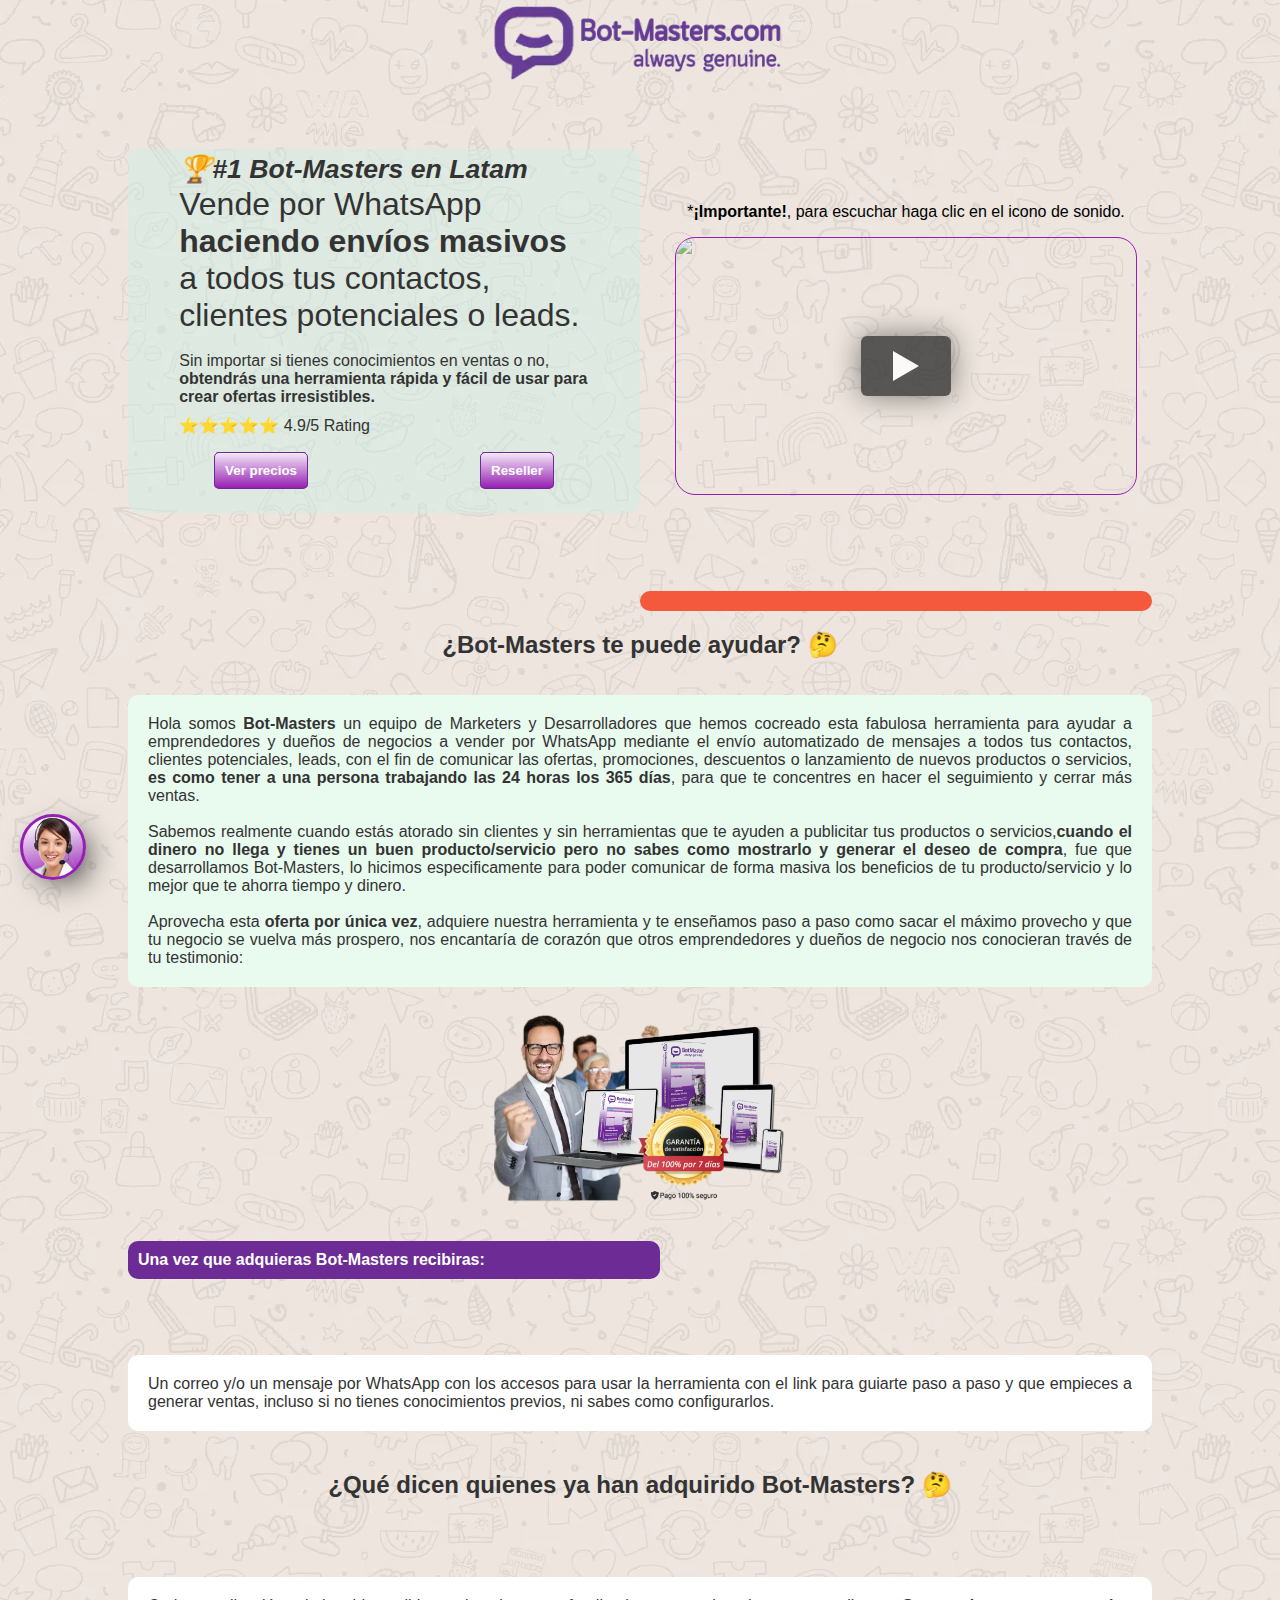
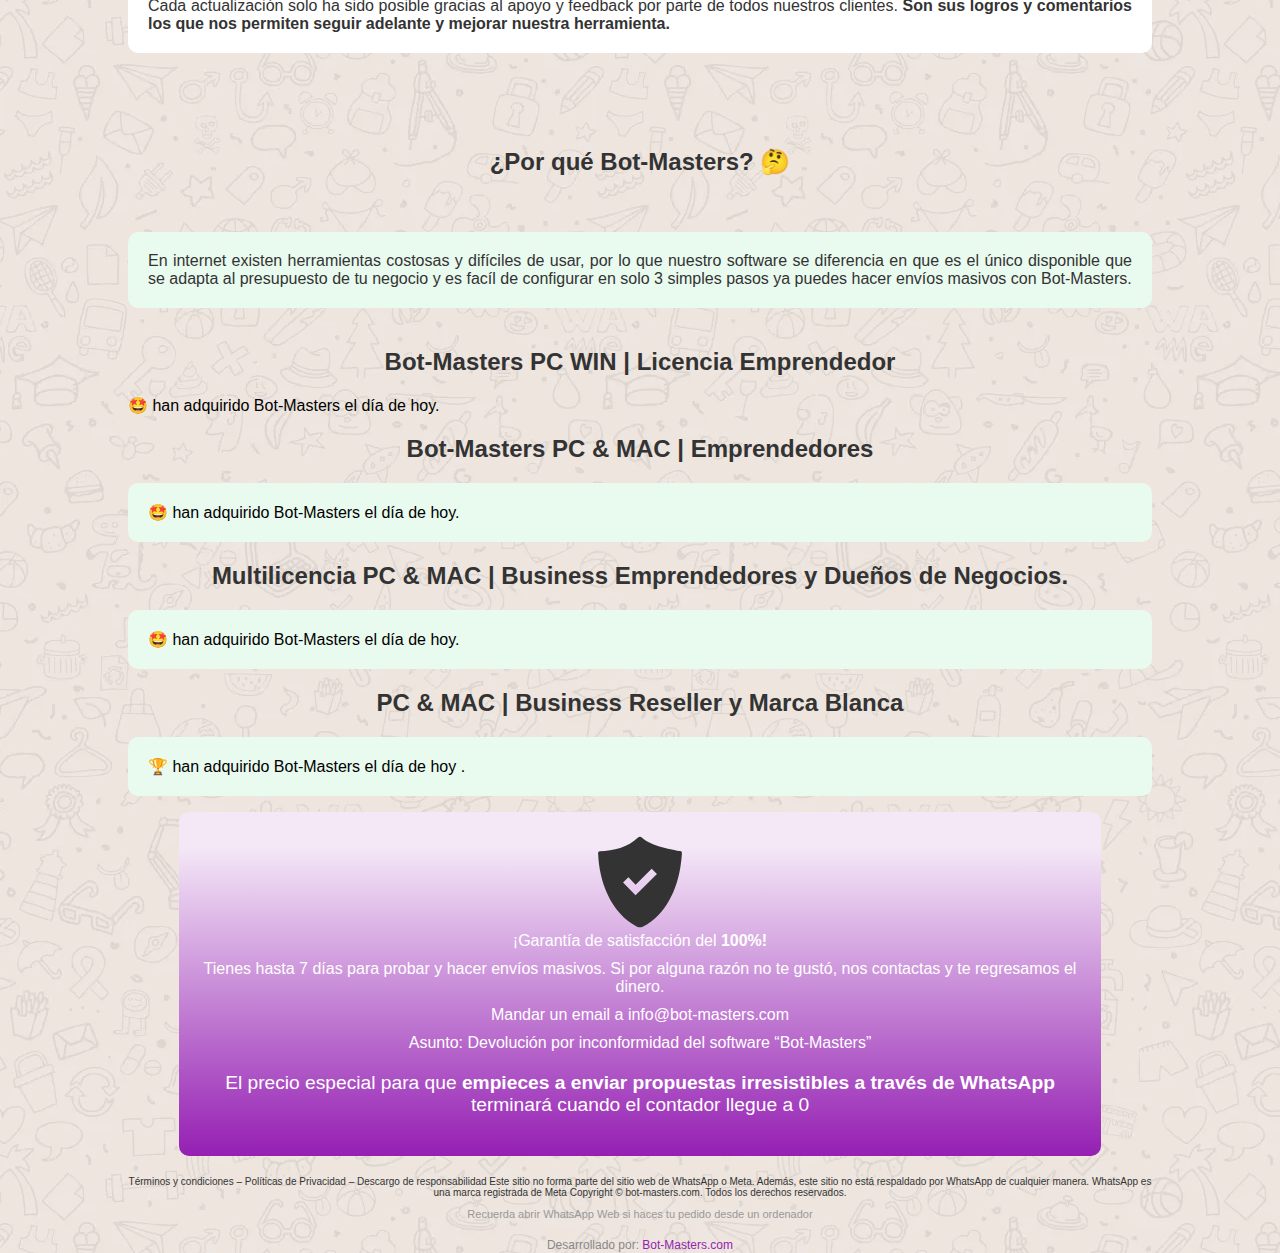
==== commit c3a7264b: "fjshfiwhriwefdsf32423432rsadsada" ====
--- a/index.html
+++ b/index.html
@@ -391,7 +391,7 @@
         </span> -->
 
       <span class="newspan">
-            🤑 Vende por WhatsApp <strong>haciendo envíos masivos</strong>  a todos tus contactos, clientes potenciales o leads.
+      <small><strong> <i>🏆#1 Bot-Masters en Latam</i></strong></small>  <br> Vende por WhatsApp <strong>haciendo envíos masivos</strong>  a todos tus contactos, clientes potenciales o leads.
         </span>
 
      <br>
@@ -1449,17 +1449,15 @@
 
 <!-- precios emprendedor básico -->
 
-
-
-<div id="container2aa">
+<div id="container2bb">
 
      
   
 
-    <div class="masvendidos0" id="masvendidos0">
+    <div class="masvendidosbb" id="masvendidosbb">
 
         <div id="servi" class="servi">
-<h2> Bot-Masters|Licencia Básica </h2>
+<h2> Bot-Masters PC WIN | Licencia Emprendedor </h2>
             
             </div>
 
@@ -1472,16 +1470,37 @@
 
 </div>
 
-
-<div id="container2a">
+<div id="container2aa">
 
      
   
 
+    <div class="masvendidos0" id="masvendidos0">
+
+        <div id="servi" class="servi">
+<h2> Bot-Masters PC & MAC | Emprendedores </h2>
+            
+            </div>
+
+            <p>
+                🤩 <strong><span  id="ofertaBarraTop0"></span></strong> han adquirido Bot-Masters el día de hoy.   
+            </p> 
+        
+        </div>
+
+
+</div>
+
+
+<div id="container2a">
+
+     
+  
+
     <div class="masvendidos1" id="masvendidos1">
 
         <div id="servi" class="servi">
-<h2> Multilicencia | Business Emprendedores y Dueños de Negocios </h2>
+<h2> Multilicencia PC & MAC | Business Emprendedores y Dueños de Negocios. </h2>
             
             </div>
 
@@ -1512,7 +1531,7 @@
     <div class="masvendidos" id="masvendidos">
 
         <div class="servi">
-         <h2> Multilicencia | Business Reseller y Marca Blanca</h2>
+         <h2> PC & MAC | Business Reseller y Marca Blanca</h2>
             
             </div>
             <p>
--- a/styleteindafull.css
+++ b/styleteindafull.css
@@ -2312,7 +2312,7 @@
   margin: 0 auto;
   display: block;
  
-  background: #951fb3;;
+  background: #f4593e;;
   border-radius: 10px;
 }
 
@@ -2336,7 +2336,7 @@
     left: 0;
     display: grid;
     z-index: 1;
-    background: #951fb3;
+    background: #f4593e;
     height: auto;
     z-index: 3;
     border-radius: 10px;
@@ -2653,6 +2653,7 @@
   text-align: center;
  
   color: white;
+  background-color: #f4593e;
   
 }
 
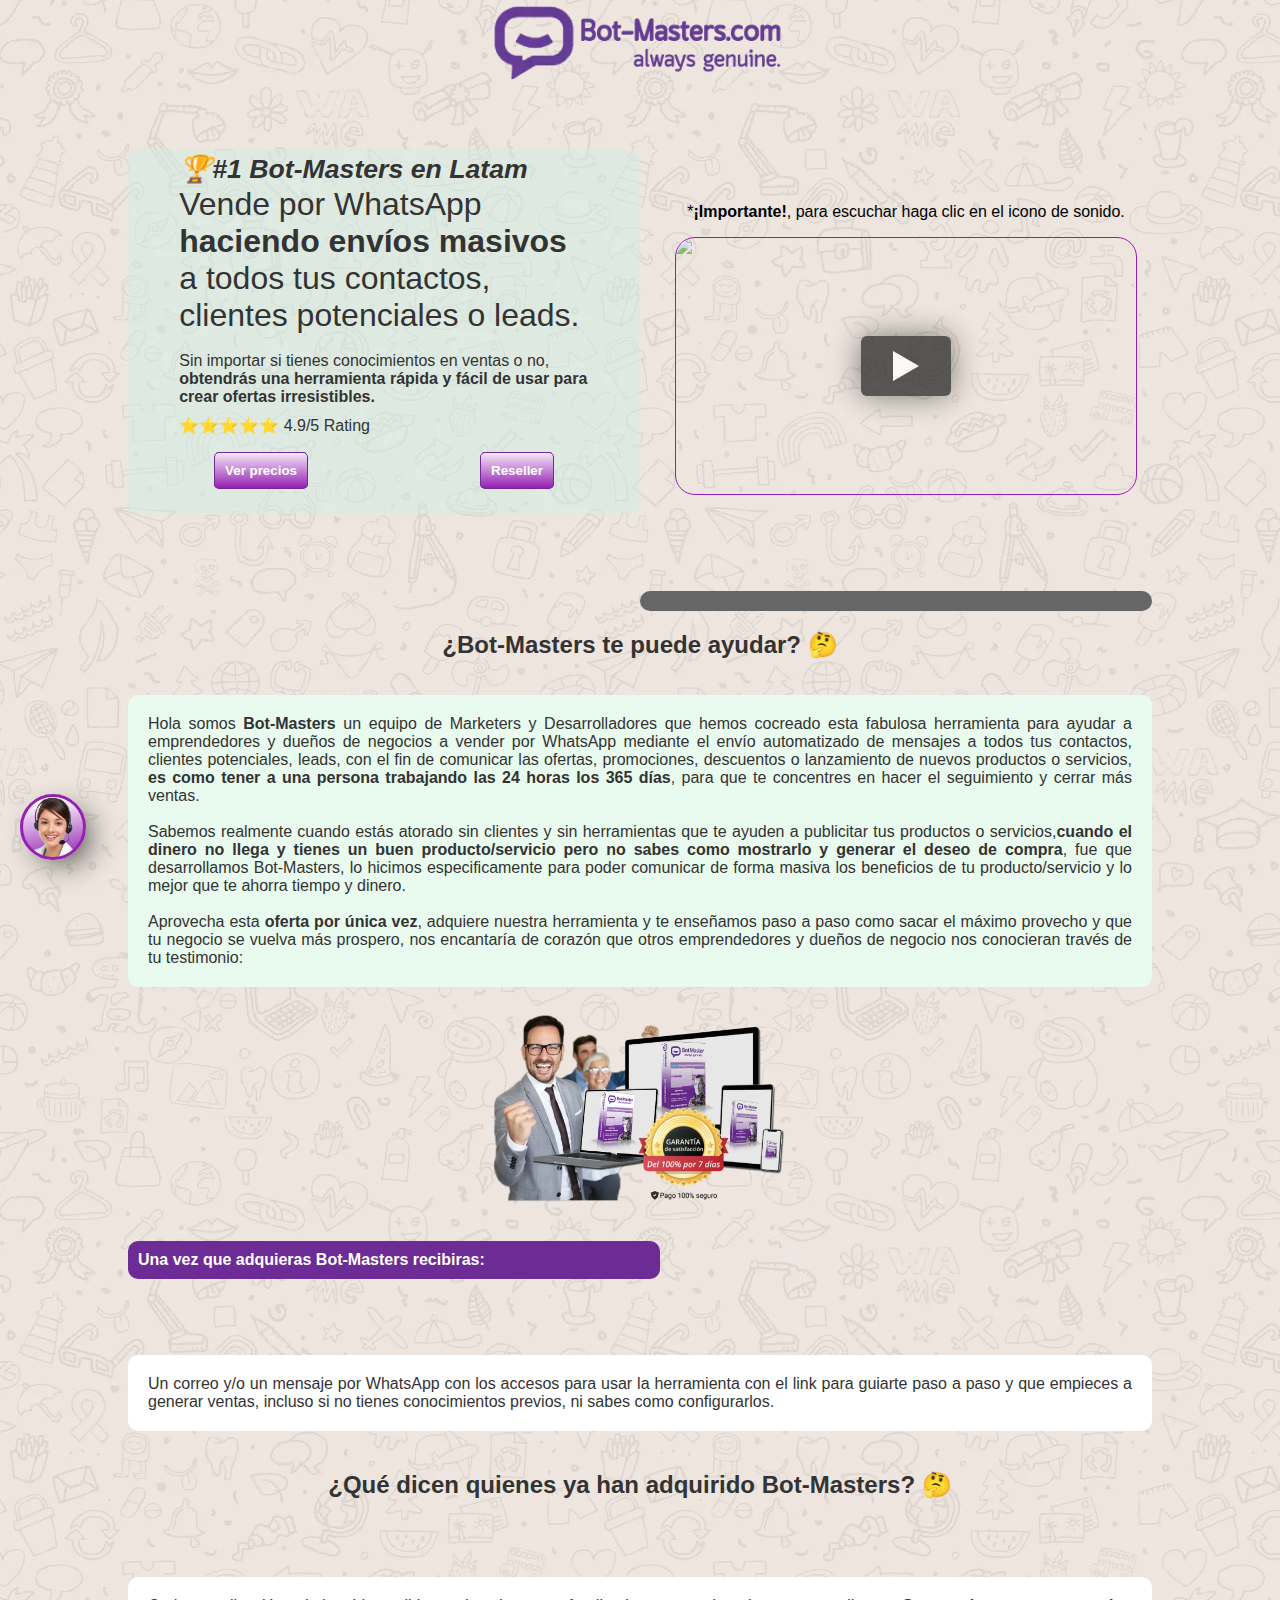
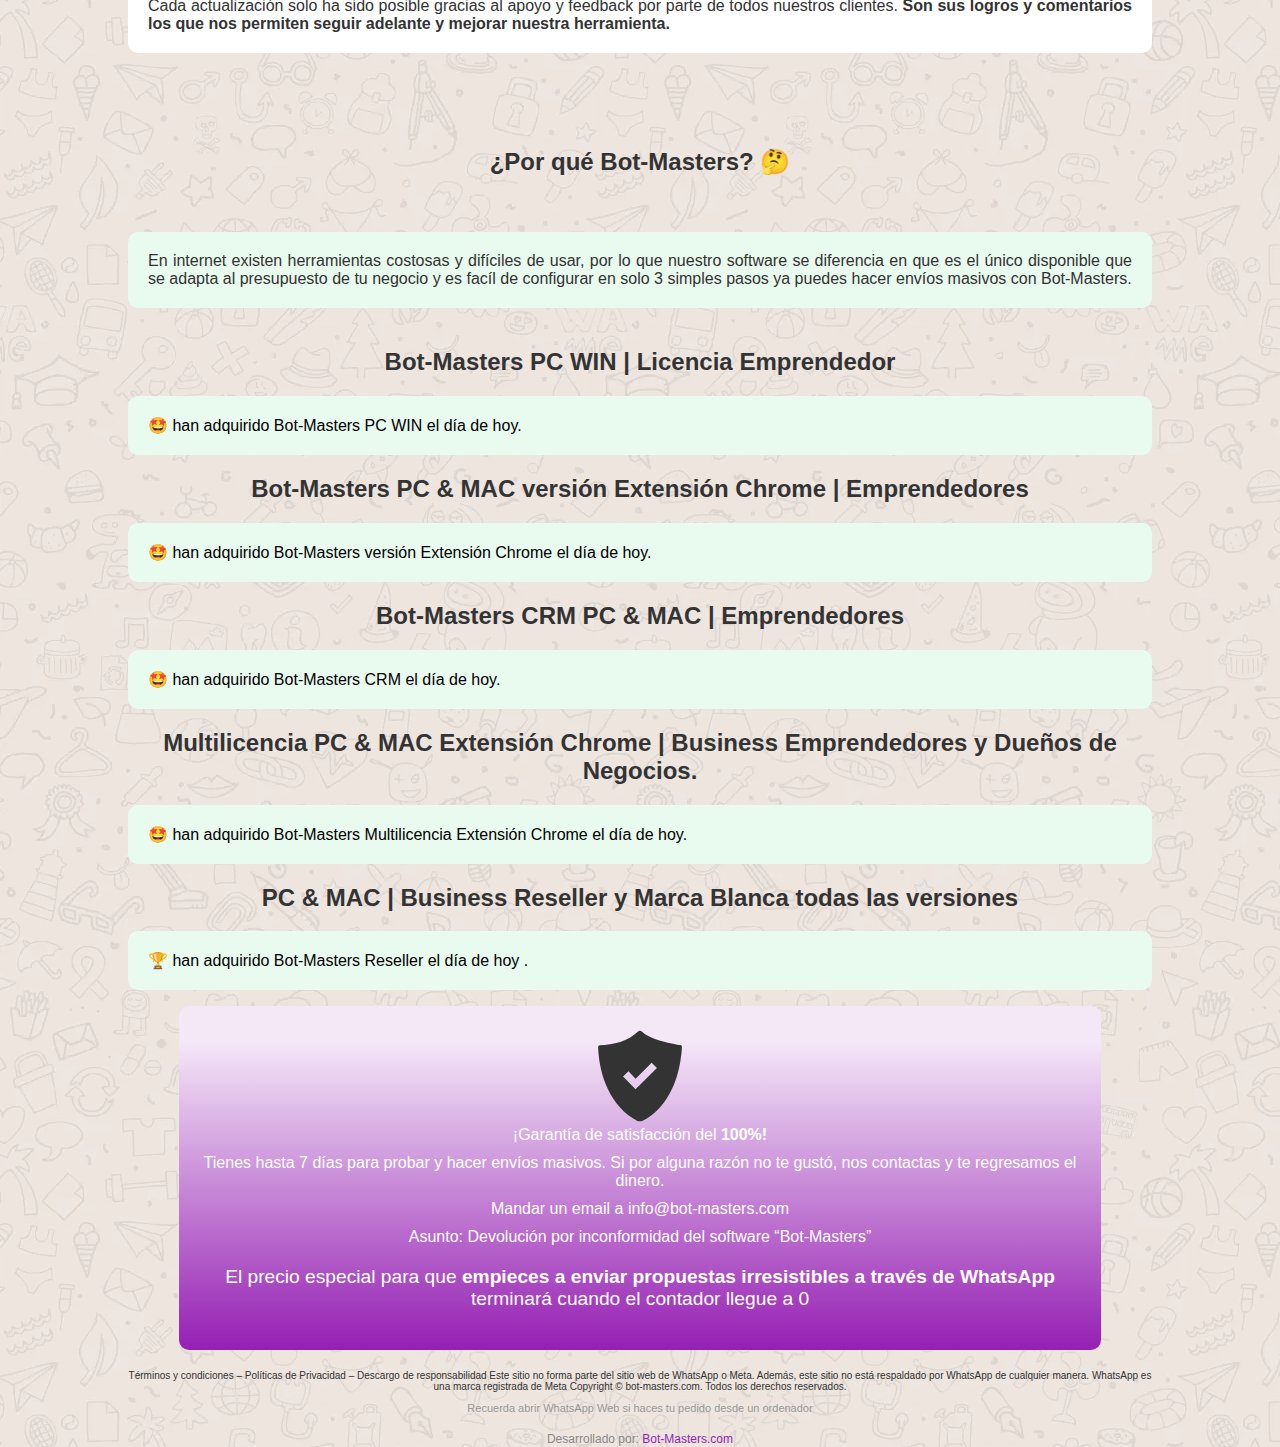
==== commit 488278fa: "sj3i4i34j3iejsijwisdsd" ====
--- a/index.html
+++ b/index.html
@@ -1462,7 +1462,7 @@
             </div>
 
             <p>
-                🤩 <strong><span  id="ofertaBarraTop0"></span></strong> han adquirido Bot-Masters el día de hoy.   
+                🤩 <strong><span  id="ofertaBarraTop0"></span></strong> han adquirido Bot-Masters PC WIN el día de hoy.   
             </p> 
         
         </div>
@@ -1478,34 +1478,57 @@
     <div class="masvendidos0" id="masvendidos0">
 
         <div id="servi" class="servi">
-<h2> Bot-Masters PC & MAC | Emprendedores </h2>
+<h2> Bot-Masters PC & MAC versión Extensión Chrome | Emprendedores </h2>
             
             </div>
 
             <p>
-                🤩 <strong><span  id="ofertaBarraTop0"></span></strong> han adquirido Bot-Masters el día de hoy.   
+                🤩 <strong><span  id="ofertaBarraTop0"></span></strong> han adquirido Bot-Masters versión Extensión Chrome el día de hoy.   
             </p> 
         
         </div>
 
 
 </div>
-
-
-<div id="container2a">
+<!-- zz-->
+
+<div id="container2zz">
 
      
   
 
+    <div class="masvendidoszz" id="masvendidoszz">
+
+        <div id="servi" class="servi">
+<h2> Bot-Masters CRM PC & MAC | Emprendedores </h2>
+            
+            </div>
+
+            <p>
+                🤩 <strong><span  id="ofertaBarraTop0"></span></strong> han adquirido Bot-Masters CRM el día de hoy.   
+            </p> 
+        
+        </div>
+
+
+</div>
+<!-- zz end -->
+
+
+<div id="container2a">
+
+     
+  
+
     <div class="masvendidos1" id="masvendidos1">
 
         <div id="servi" class="servi">
-<h2> Multilicencia PC & MAC | Business Emprendedores y Dueños de Negocios. </h2>
+<h2> Multilicencia PC & MAC Extensión Chrome | Business Emprendedores y Dueños de Negocios. </h2>
             
             </div>
 
             <p>
-                🤩 <strong><span  id="ofertaBarraTop"></span></strong> han adquirido Bot-Masters el día de hoy.   
+                🤩 <strong><span  id="ofertaBarraTop"></span></strong> han adquirido Bot-Masters Multilicencia Extensión Chrome el día de hoy.   
             </p> 
         
         </div>
@@ -1531,11 +1554,11 @@
     <div class="masvendidos" id="masvendidos">
 
         <div class="servi">
-         <h2> PC & MAC | Business Reseller y Marca Blanca</h2>
-            
+         <h2> PC & MAC | Business Reseller y Marca Blanca todas las versiones</h2>
+
             </div>
             <p>
-                🏆 <strong><span  id="ofertaBarraTop2"></span></strong>  han adquirido Bot-Masters el día de hoy   .
+                🏆 <strong><span  id="ofertaBarraTop2"></span></strong>  han adquirido Bot-Masters Reseller el día de hoy   .
             </p> 
         
         </div>
--- a/styleteindafull.css
+++ b/styleteindafull.css
@@ -2312,7 +2312,7 @@
   margin: 0 auto;
   display: block;
  
-  background: #f4593e;;
+  background: #666666;;
   border-radius: 10px;
 }
 
@@ -2336,7 +2336,7 @@
     left: 0;
     display: grid;
     z-index: 1;
-    background: #f4593e;
+    background: #666666;
     height: auto;
     z-index: 3;
     border-radius: 10px;
@@ -2458,7 +2458,7 @@
   cursor: default;
 }
 
-.masvendidos1 p,.masvendidos p,.masvendidos0 p {
+.masvendidos1 p,.masvendidos p,.masvendidos0 p,.masvendidosbb P,.masvendidoszz P {
   background: #e9faef;
   display: block;
   /* height: 200px; */
@@ -2653,7 +2653,7 @@
   text-align: center;
  
   color: white;
-  background-color: #f4593e;
+  background-color: #666666;
   
 }
 
--- a/styleprecios.css
+++ b/styleprecios.css
@@ -9,7 +9,7 @@
     display: grid;
     grid-template-columns: auto;
     align-items: center;
-    bottom: 20px;
+    bottom: 40px;
     left: 20px;
     z-index: 997;
     background-position: center;
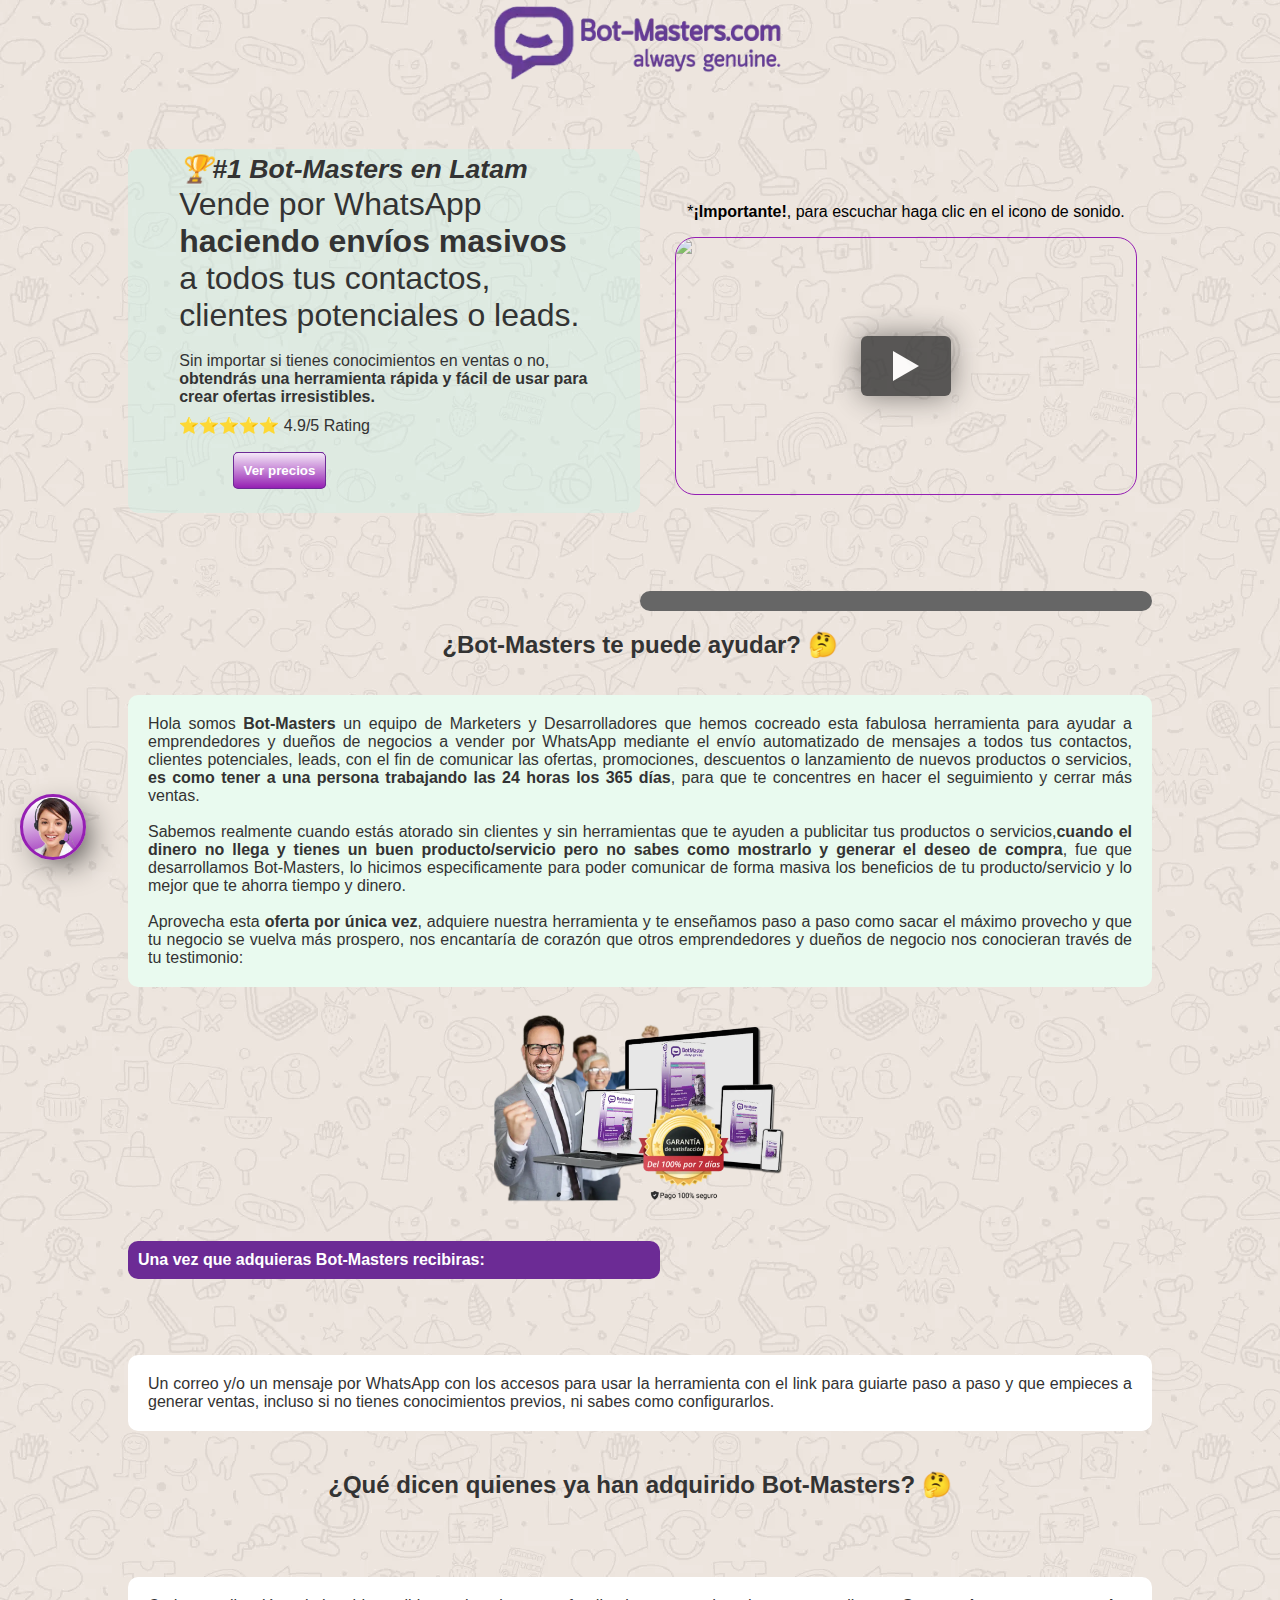
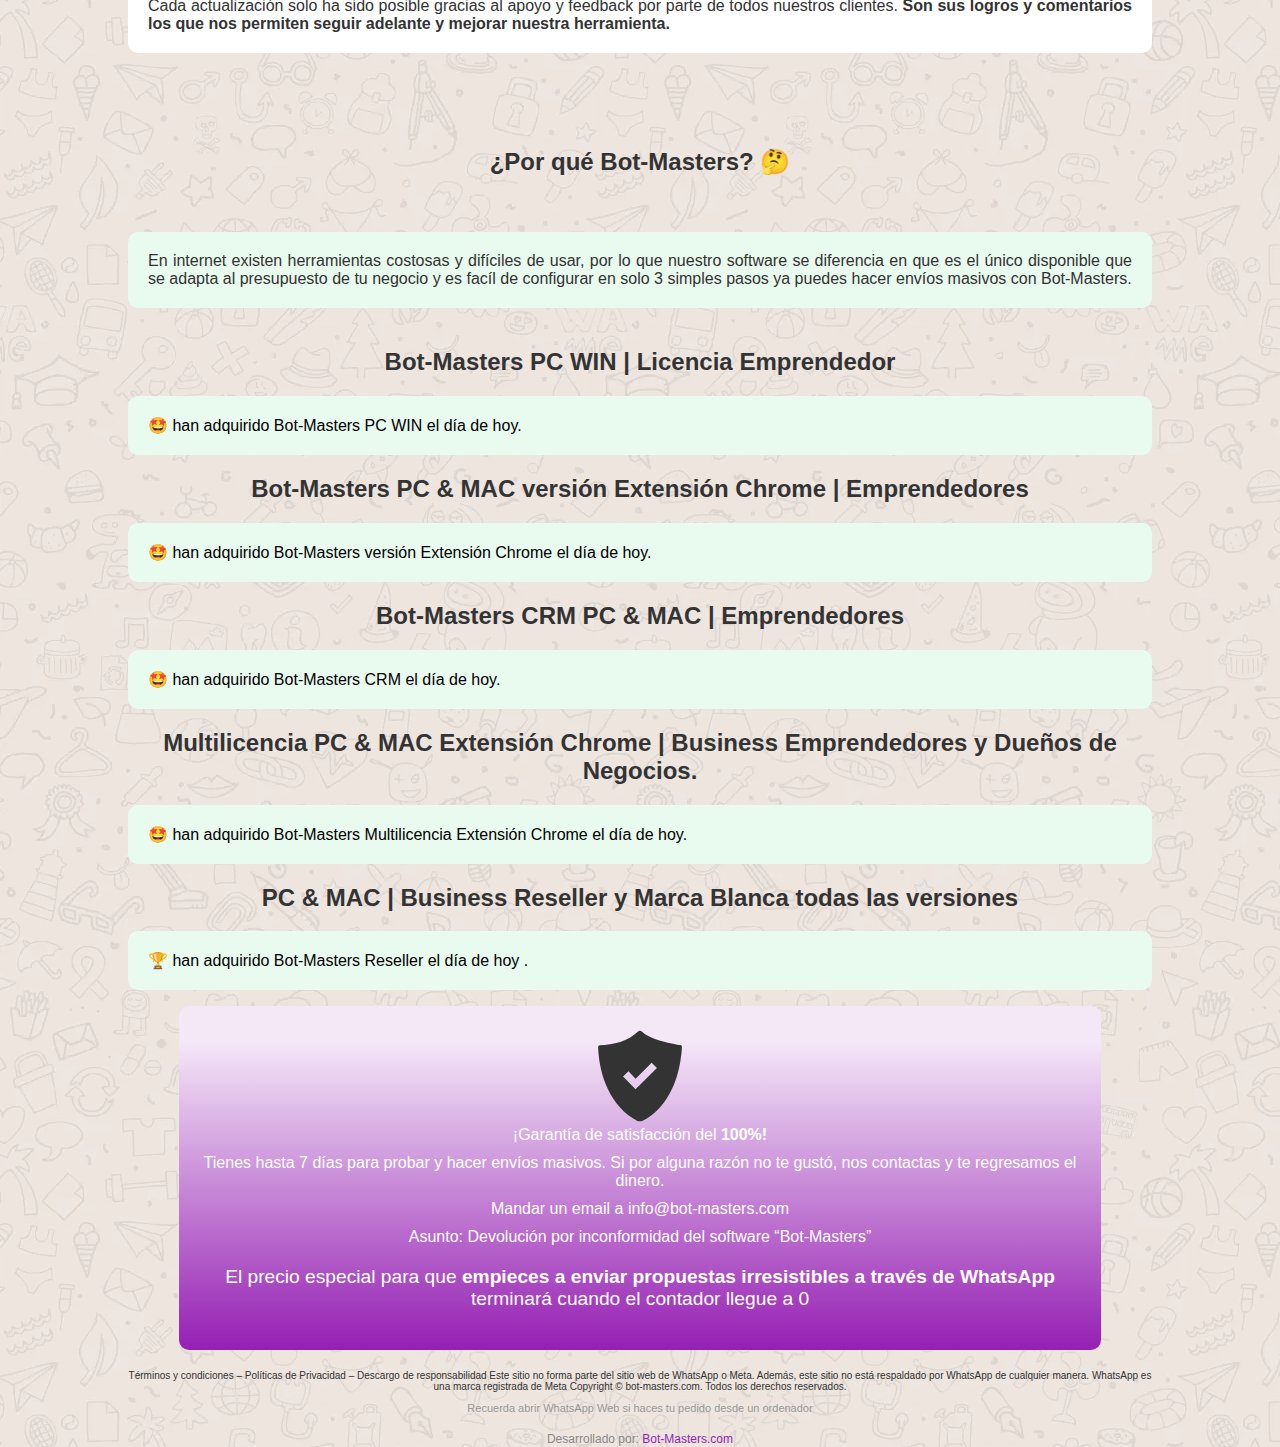
==== commit 75c268d2: "dhw3u5h43u5h43uhufsfs" ====
--- a/index.html
+++ b/index.html
@@ -415,7 +415,7 @@
                 <!-- <div class=" btn24">
                     <a id="btn25"   class="" rel="noopener noreferrer">Solicitar DEMO</a>
                 </div> -->
-                <div class=" btn24">
+                <div style="display: none;" class=" btn24">
                     <a href="#masvendidos"   class="" rel="noopener noreferrer">Reseller</a>
                 </div>
             </div>
--- a/styleprecios.css
+++ b/styleprecios.css
@@ -16,7 +16,7 @@
     background-size: contain;
     border: 3px solid #951fb3;
     box-shadow: 10px 10px 34px -11px rgb(0 0 0);}.tripimg{animation:trip ease-in-out 4s;animation-iteration-count:infinite;transform-origin:50% 50%;-webkit-animation:trip ease-in-out 4s;-webkit-animation-iteration-count:infinite;-webkit-transform-origin:50% 50%;-moz-animation:trip ease-in-out 4s;-moz-animation-iteration-count:infinite;-moz-transform-origin:50% 50%;-o-animation:trip ease-in-out 4s;-o-animation-iteration-count:infinite;-o-transform-origin:50% 50%;-ms-animation:trip ease-in-out 4s;-ms-animation-iteration-count:infinite;-ms-transform-origin:50% 50%}@keyframes trip{0%{transform:translate(0,0)}50%{transform:translate(5px,0)}100%{transform:translate(0,0)}}.unowhat2{position:absolute;display:none;top:-4px;right:-4px;width:20px;height:20px;border:none;border-radius:50%;background:#e82c0c;font-size:12px;font-weight:600;line-height:20px;text-align:center;box-shadow:none;pointer-events:none;color:#fff}.cardmenu{position:fixed;bottom:0;z-index:1001;left:-100%;transition:.55s .1s cubic-bezier(0, 1.07, 0, 1.02);width:100%;min-height:0}.mostrarcardmenu{left:0}.hwhat{float:none;display:flex;align-items:center;position:static;width:100%;padding:0 26px;margin:0;background-color:#2e8c7d;color:#fff;border-radius:none}.cardmenu .hul26{width:95%;height:100%;position:relative;font-size:1em;background:rgb(242,238,246,.9);float:left;border-radius:0 30px 30px 0;bottom:20px;max-width:400px;box-shadow:10px 10px 34px -11px rgb(0 0 0);overflow:hidden}.whatmbien{max-height:calc(100vh - 100px);padding:20px 0 0 0;overflow:hidden auto;background:#ede4dd url(img/backchat.webp) center repeat-y;background-size:100% auto}.whatlogo{display:flex;align-items:center}.insertarmensaje{display:grid;grid-template-columns:auto 50px;margin-bottom:10px}textarea#edad{border-radius:20px;background:#fff;padding-left:20px;margin-bottom:0;max-height:200px;color:#000;font-family:Roboto;line-height:30px;overflow-y:hidden;font-size:.9em;margin-left:10px}#edad{outline:0}textarea{overflow:auto}.divsend{margin:0 auto;display:grid;align-items:center}button.enviarmensajewa{height:40px;width:40px;border-radius:50%;border:none;display:grid;justify-content:center;align-items:center;background: #951fb3;outline:0;cursor:pointer}i.icon-send{color:#fff;font-size:1.2em;margin-left:5px}.lw{border-radius:50%;background:url(img/servicio-al-cliente-whatsapp.webp),linear-gradient(-10deg ,rgb(149 31 179)0%,#fff 90%);height:50px;margin-top:3px;width:50px;display:grid;grid-template-columns:auto;align-items:center;bottom:10px;right:10px;z-index:997;background-position:center;background-size:contain;background-repeat:no-repeat;border:3px solid #951fb3}.lww{display:grid;grid-template-columns:auto;margin-left:5px}.wtext{font-size:14px}small.smallw{font-size:11px}.whatmesage{position:relative;padding:20px;margin:0 26px 26px;border-radius:32px;background-color:#fff;color:#4a4a4a;box-shadow:0 1px 2px 0 rgb(0 0 0 / 30%);display:grid;grid-gap:5px;font-size:.9em}.whatlogo a{text-decoration:none;color:rgba(255,255,255,.5)}#rc-imageselect{transform:scale(.95)!important;-webkit-transform:scale(.95)!important;transform-origin:0 0!important;-webkit-transform-origin:0 0!important}sub.smallwbs{margin-top:20px;margin:left;margin-left:5px;cursor:pointer}.form33{display:none}.pruebaf{display:grid;align-content:center;height:849px}.prueba2p{display:grid;justify-items:center}.caracteristicas2{padding:30px}.caracp{text-align:center}button.btn-danger{cursor:pointer}main#main{max-width:1024px}.tarjetascompra img{width:30px}.pecom{margin-bottom:20px;text-align:center;background: #cff1e678;border-radius: 10px;}.pecom span{color:#777;margin-bottom:20px}h3.item-title{font-size:x-large;color:#951fb3}h4.item-price{font-size:x-large;text-align:end}.item-card{max-width:400px;margin:0 auto;overflow:hidden}.divwbe{margin:0 auto;text-align:center}.tituloecom h1{color:#777}p#C1a{font-weight:700;color:#951fb3;font-size:20px}img.wmecuador{width:150px}h3.item-title{height:100%}.tituloecom{text-align:center;width:90%;margin:0 auto}.owl-next span,.owl-prev span{background:#03d3cb}.img-show{height:auto;width:inherit}i.bx.bx-x{left:10px;height:30px;width:30px;font-size:20px;background:rgba(255,255,255,.3)}.containerpro{background:rgb(246 246 246)}.cerrardata{position:initial;left:5px;margin-top:5px}.cerrardata2{position:initial;left:5px;margin-top:5px}.icon-flecha-izq{text-align:right;display:grid;right:0;background:rgba(0,0,0,.3);width:25px;height:25px;color:#fff;border-radius:50%;justify-content:center;align-content:center;cursor:pointer}h3.item-title{font-size:small}ul.features{padding:0px}ul.features li{font-size:smaller}.masc{color:#951fb3;font-weight:700}.owl-next span,.owl-prev span{top:calc(50%)!important}.pform{text-align:center}h3.h3wbs{text-align:center;font-size:1.5em;color:#777}p.pcf.pcfs{max-width:1024px;width:90%;margin:auto}p.pcf{text-align:center}.final{display:initial;width:90%;height:400px}.inputform2{margin-bottom:15px;padding:5px;font-size:1em;border-radius:3px;background:rgba(37,211,102,.1);border:1px solid #128c7e;-webkit-appearance:none}.ulprueba{display:grid;justify-content:center}form{box-sizing: border-box;width:100%;margin:0 auto;max-width:400px;overflow:hidden;height:100%;display:grid;align-content:center;background:rgba(255,255,255,.3);margin-top:10px;box-shadow:0 2px 6px rgb(0 0 0 / 20%);border-radius:10px;padding:0 10px}select{width:100%;padding:7px;font-size:1em;border-radius:3px;background:#951fb3;color:#fff;border:1px solid #128c7e;margin-bottom:15px;-webkit-appearance:none}#boton{color:#fff;border:1px solid #128c7e;height:50px;font-weight:700;align-items:center;cursor:pointer;background: linear-gradient(to bottom,#f4e8f7 0,#951fb3 100%);
-    border: 1px solid #6c2b95;-webkit-border-radius:5px;-moz-border-radius:5px;border-radius:5px;margin:0 auto;min-width:150px;width:100%}.footer{display:grid;grid-template-rows:auto auto auto auto;width:80%;margin:0 auto}.tarjetasz{display:grid;grid-template-columns:auto auto auto auto auto auto}.tarjetasz img{max-width:100%}.logofinal img{width:100%}h3.h3wbs{text-align:center;font-size:2.09em}.horarios a{text-decoration:none;color:#777;font-size:1.5em}a.bitw{color:#951fb3}.horarios{display:grid;grid-template-rows:auto auto auto auto;grid-gap:15px;justify-items:center}.asistencia{text-align:center;display:grid;grid-template-rows:auto auto auto auto;grid-gap:15px;justify-items:center;color:#777}.asistencia a{cursor:pointer}.horarios a{cursor:pointer}.ssl img{width:70px}.cerrarflecha{right:100%}p.pgracias2{margin:0 auto;padding:56% 0;width:80%}a.aclientes4{text-decoration:none;color:#951fb3;margin-right:10px}p.pgracias{text-align:center}@media (min-width:768px){.logofinal img{width:80%;margin:0 auto}.horarios a{font-size:1em}.tarjetasz img{width:50px}.tarjetasz{grid-template-columns:auto auto auto}.footer{display:grid;grid-template-columns:auto auto auto auto;width:100%}.logofinal{display:grid;align-content:center}.separatehul2{width:40%}.img-show{height:80%;width:auto}h3{color:#777}.owl-next span,.owl-prev span{top:calc(50%)!important}}@media screen and (min-width:950px){.pruebaf{height:500px}.prueba2p{grid-template-columns:50% 50%;justify-content:center;align-content:center;align-items:center;max-width:1024px;margin:0 auto}.pc{display:grid;grid-gap:20px}}
+    border: 1px solid #6c2b95;-webkit-border-radius:5px;-moz-border-radius:5px;border-radius:5px;margin:0 auto;min-width:150px;width:100%}.footer{display:grid;grid-template-rows:auto auto auto auto;width:80%;margin:0 auto}.tarjetasz{display:grid;grid-template-columns:auto auto auto auto auto auto}.tarjetasz img{max-width:100%}.logofinal img{width:100%}h3.h3wbs{text-align:center;font-size:2.09em}.horarios a{text-decoration:none;color:#777;font-size:1.5em}a.bitw{color:#951fb3}.horarios{display:grid;grid-template-rows:auto auto auto auto;grid-gap:15px;justify-items:center}.asistencia{text-align:center;display:grid;grid-template-rows:auto auto auto auto;grid-gap:15px;justify-items:center;color:#777}.asistencia a{cursor:pointer}.horarios a{cursor:pointer}.ssl img{width:70px;margin-top:10px;}.cerrarflecha{right:100%}p.pgracias2{margin:0 auto;padding:56% 0;width:80%}a.aclientes4{text-decoration:none;color:#951fb3;margin-right:10px}p.pgracias{text-align:center}@media (min-width:768px){.logofinal img{width:80%;margin:0 auto}.horarios a{font-size:1em}.tarjetasz img{width:50px}.tarjetasz{grid-template-columns:auto auto auto}.footer{display:grid;grid-template-columns:auto auto auto auto;width:100%}.logofinal{display:grid;align-content:center}.separatehul2{width:40%}.img-show{height:80%;width:auto}h3{color:#777}.owl-next span,.owl-prev span{top:calc(50%)!important}}@media screen and (min-width:950px){.pruebaf{height:500px}.prueba2p{grid-template-columns:50% 50%;justify-content:center;align-content:center;align-items:center;max-width:1024px;margin:0 auto}.pc{display:grid;grid-gap:20px}}
 ul.features {
   list-style: none;
   margin: 0;
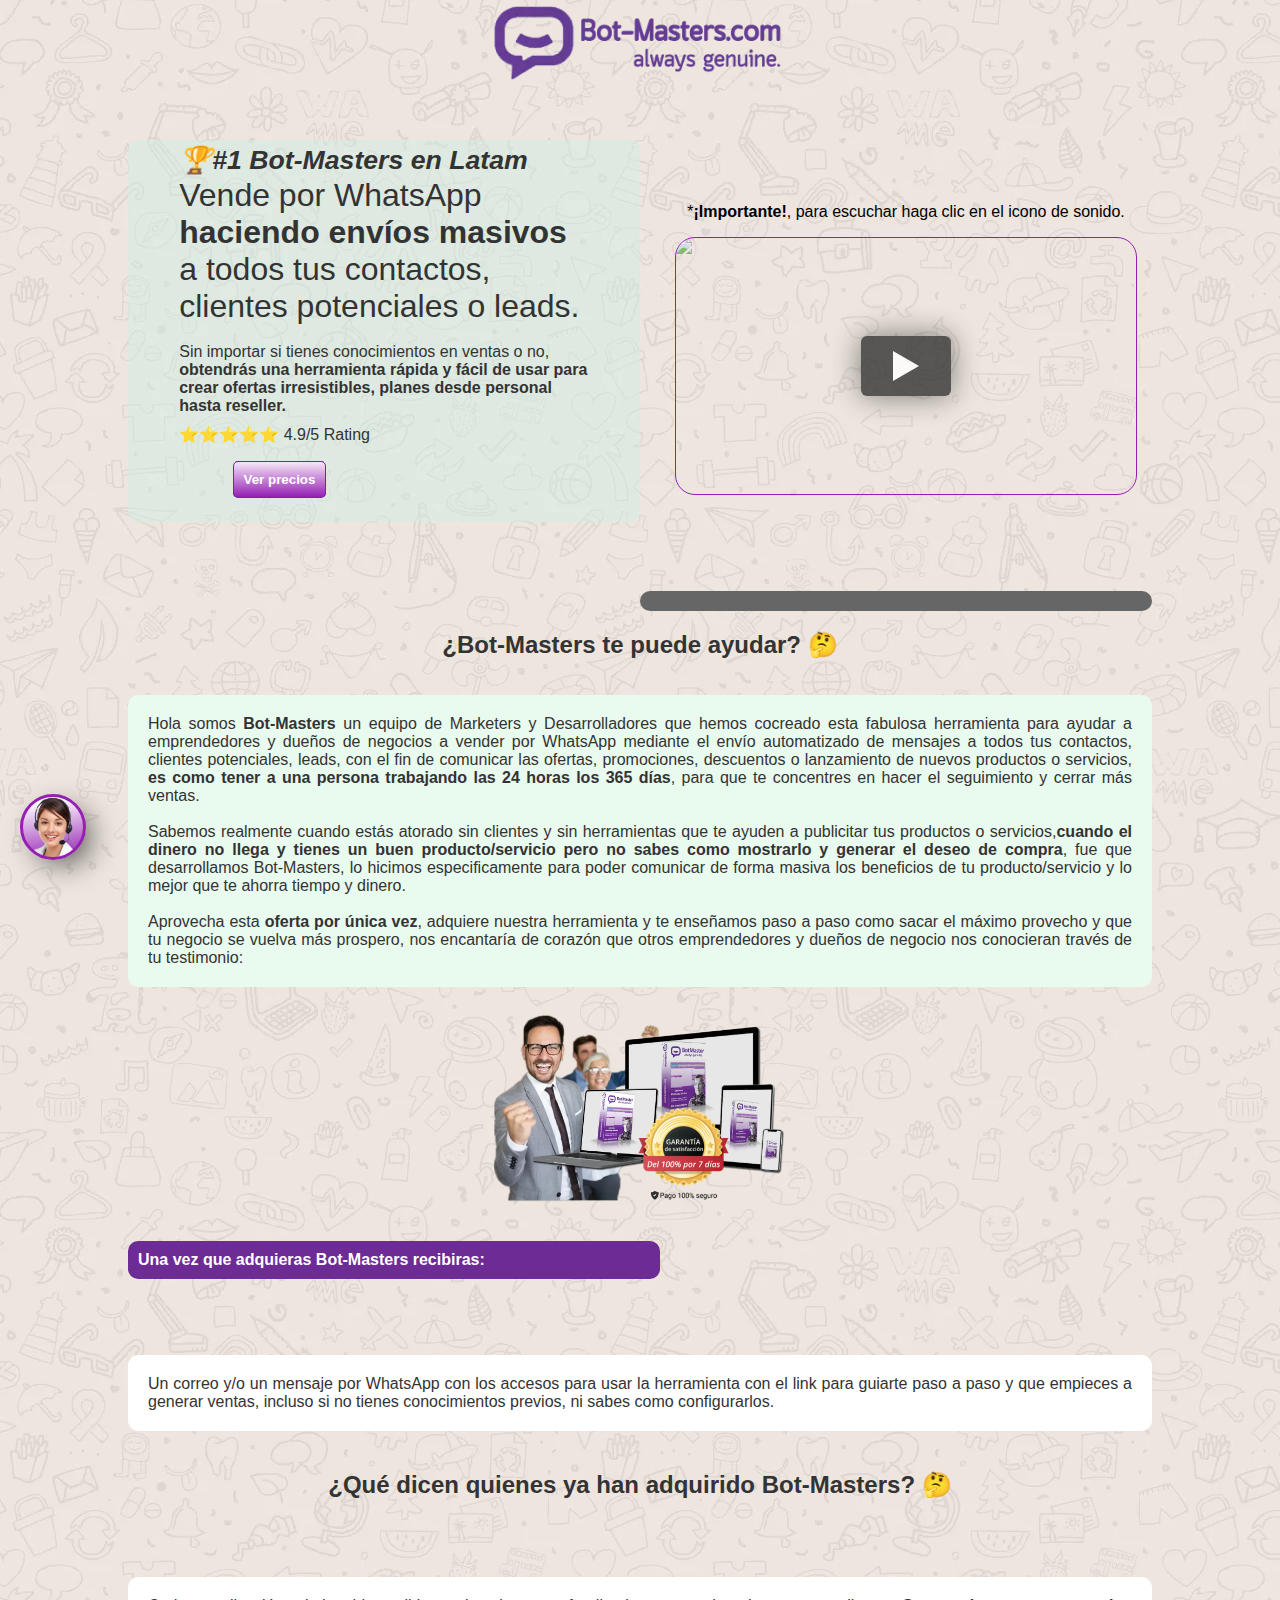
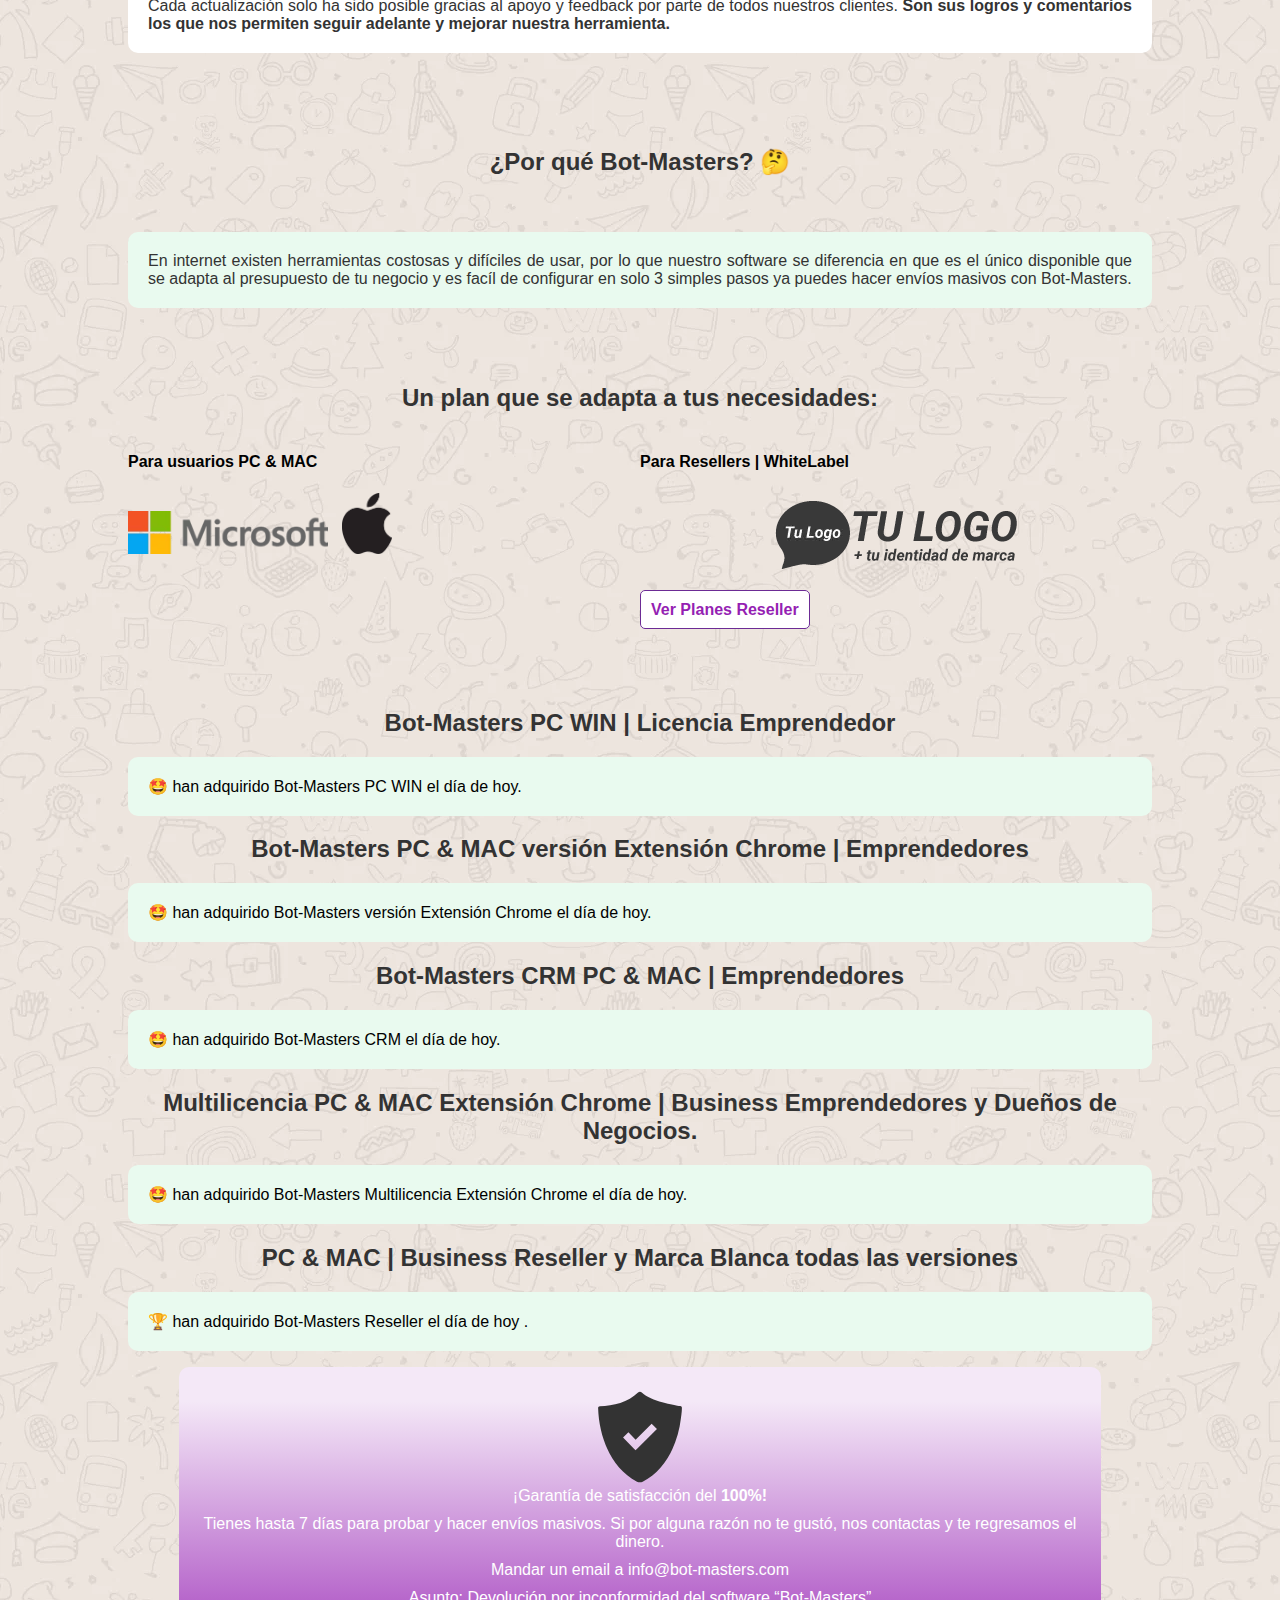
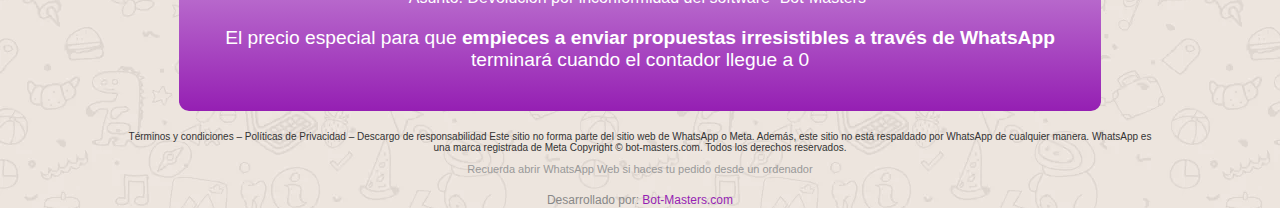
==== commit 6140579d: "cerheurhurhuehushfwufhushurwhsd234234" ====
--- a/index.html
+++ b/index.html
@@ -397,7 +397,7 @@
      <br>
 
         <span class="newsspan2">
-        Sin importar si tienes conocimientos en ventas o no, <strong>obtendrás una herramienta rápida y fácil de usar para crear ofertas irresistibles.</strong> 
+        Sin importar si tienes conocimientos en ventas o no, <strong>obtendrás una herramienta rápida y fácil de usar para crear ofertas irresistibles, planes desde personal hasta reseller.</strong> 
         </span>
         <p class="pestre">⭐⭐⭐⭐⭐ <span>4.9/5 Rating</span></p>
         <br>
@@ -576,7 +576,7 @@
                     </span>
                 </div>
 
-                 <!-- <div id="caracteristicas"
+                  <div id="caracteristicas"
                    class="caracteristicas">
 
                     <span>
@@ -590,29 +590,29 @@
                   <div class="plataforms">
                         <div class="os">
                             <div class="win">
-<h4>Para usuarios Windows</h4>
+<h4>Para usuarios PC & MAC</h4>
 
 <img class="imgwin" src="img/whatsbulksender-para-windows-pc.webp" alt="" srcset="">
 
-
-
-        
-    <div class=" btn26a">
+<img class="imgmac" src="img/whatsbulksender-para-mac.webp" alt="" srcset="">
+
+        
+    <!-- <div class=" btn26a">
          <a href="#masvendidos1" class="" rel="noopener noreferrer">Ver planes</a>
 
         
  
-     </div>
+     </div> -->
 
  
                             </div>
 
                             <div class="macandro">
-                                <h4>Para usuarios Mac & Android </h4>
-
-                                <div class="macan">
-                                    <img class="imgmac" src="img/whatsbulksender-para-mac.webp" alt="" srcset="">
-                                    <img class="imgandroid" src="img/whatsbulksender-para-android.webp" alt="" srcset="">
+                                <h4>Para Resellers | WhiteLabel </h4>
+
+                                <div class="macano">
+                                    <img class="imgtulogo" src="img3/reseller-botmaster.webp" alt="" srcset="">
+                                    
                                     
 
 
@@ -624,14 +624,14 @@
                          
                      
                                      <div class=" btn27b">
-                                         <a href="#masvendidos3a" id="btn25" class="" rel="noopener noreferrer">Ver Planes</a>
+                                         <a href="#menu-container-C2" id="btn25" class="" rel="noopener noreferrer">Ver Planes Reseller</a>
                                      </div>
                                
                                
                             </div>
                         </div>
                     </div> 
-                  </div>-->
+                  </div>
                  
                   <!-- <div class="accesoimg btn2">
                     <a href="#masvendidos1"  class="aque2 modalform" rel="noopener noreferrer">Si, quiero el 50% de Descuento</a>
--- a/styleteindafull.css
+++ b/styleteindafull.css
@@ -2750,12 +2750,17 @@
 
 .imgwin{
   width: 200px;
+  /* margin-bottom: 20px; */
+ 
+}
+.macano {
+  text-align: center;
   margin-bottom: 20px;
- 
 }
 
 .imgmac{
   width: 50px;
+  margin-left: 10px;
 
 }
 
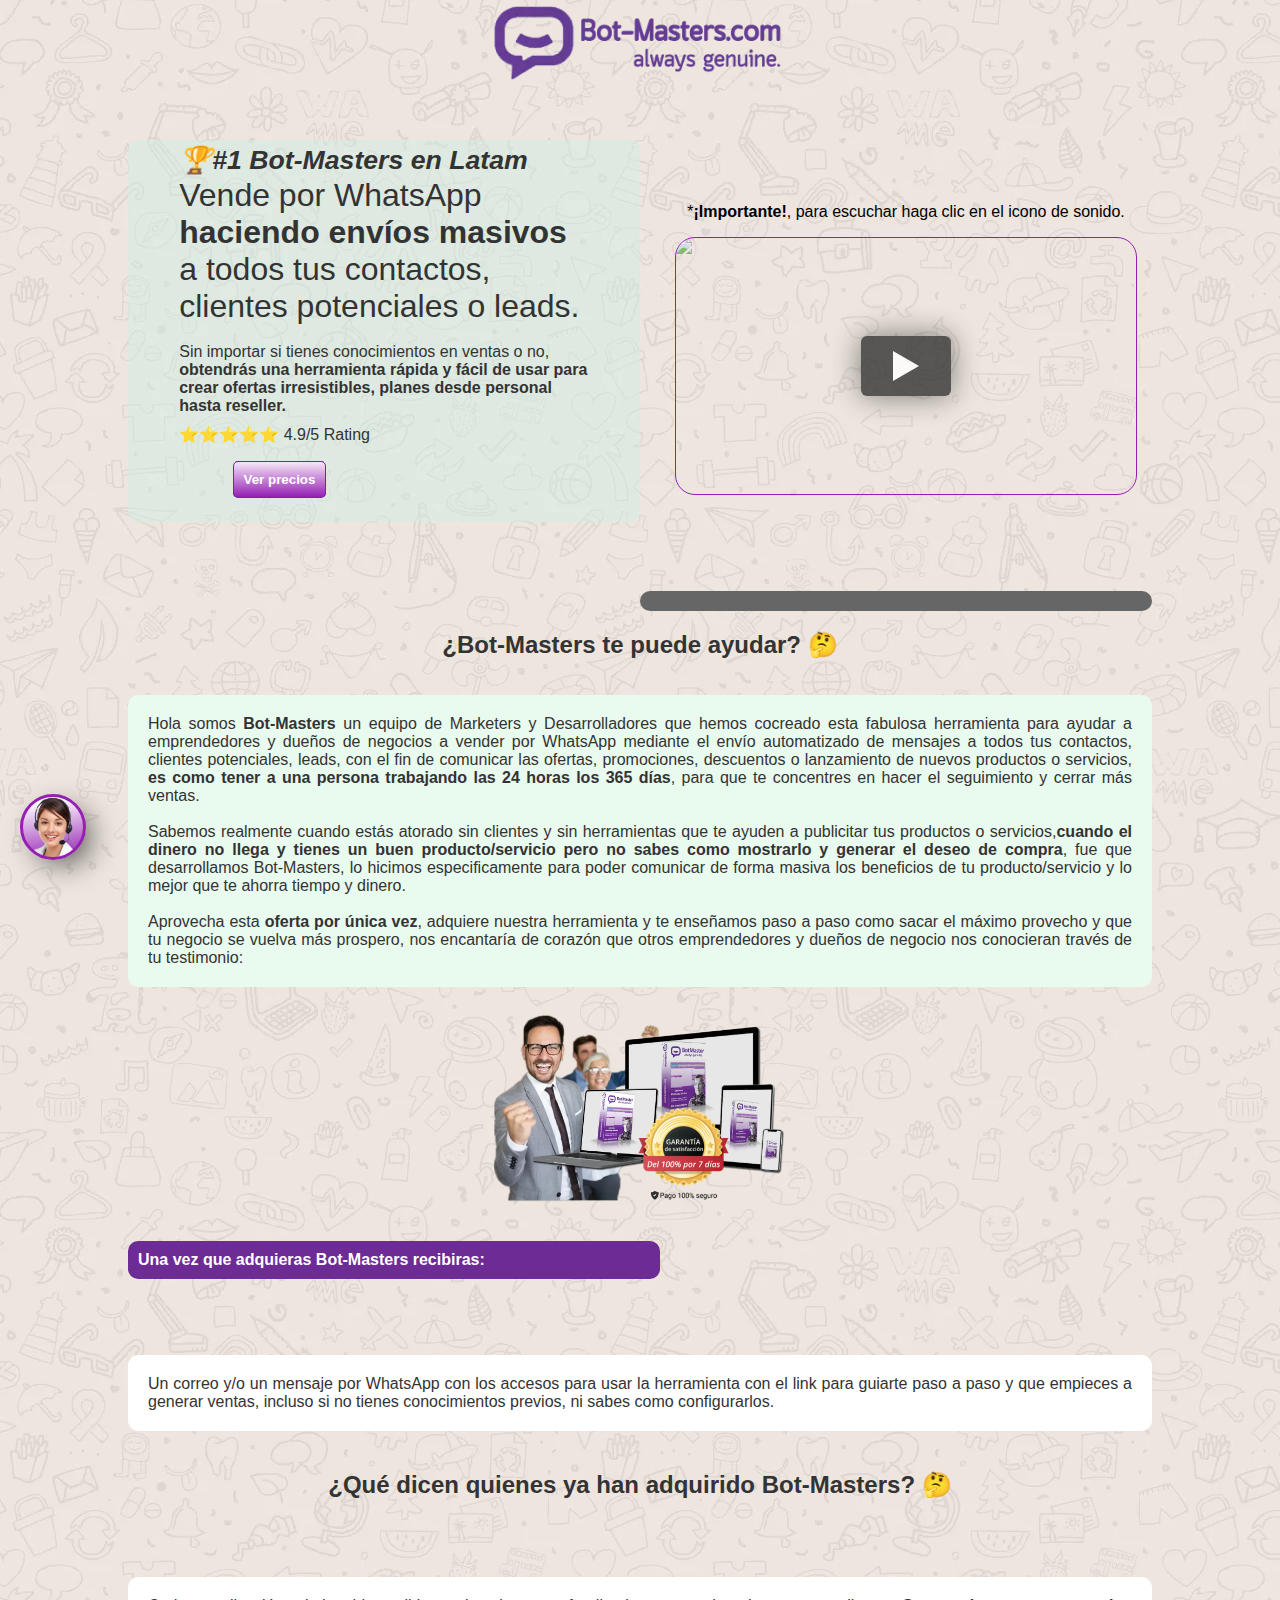
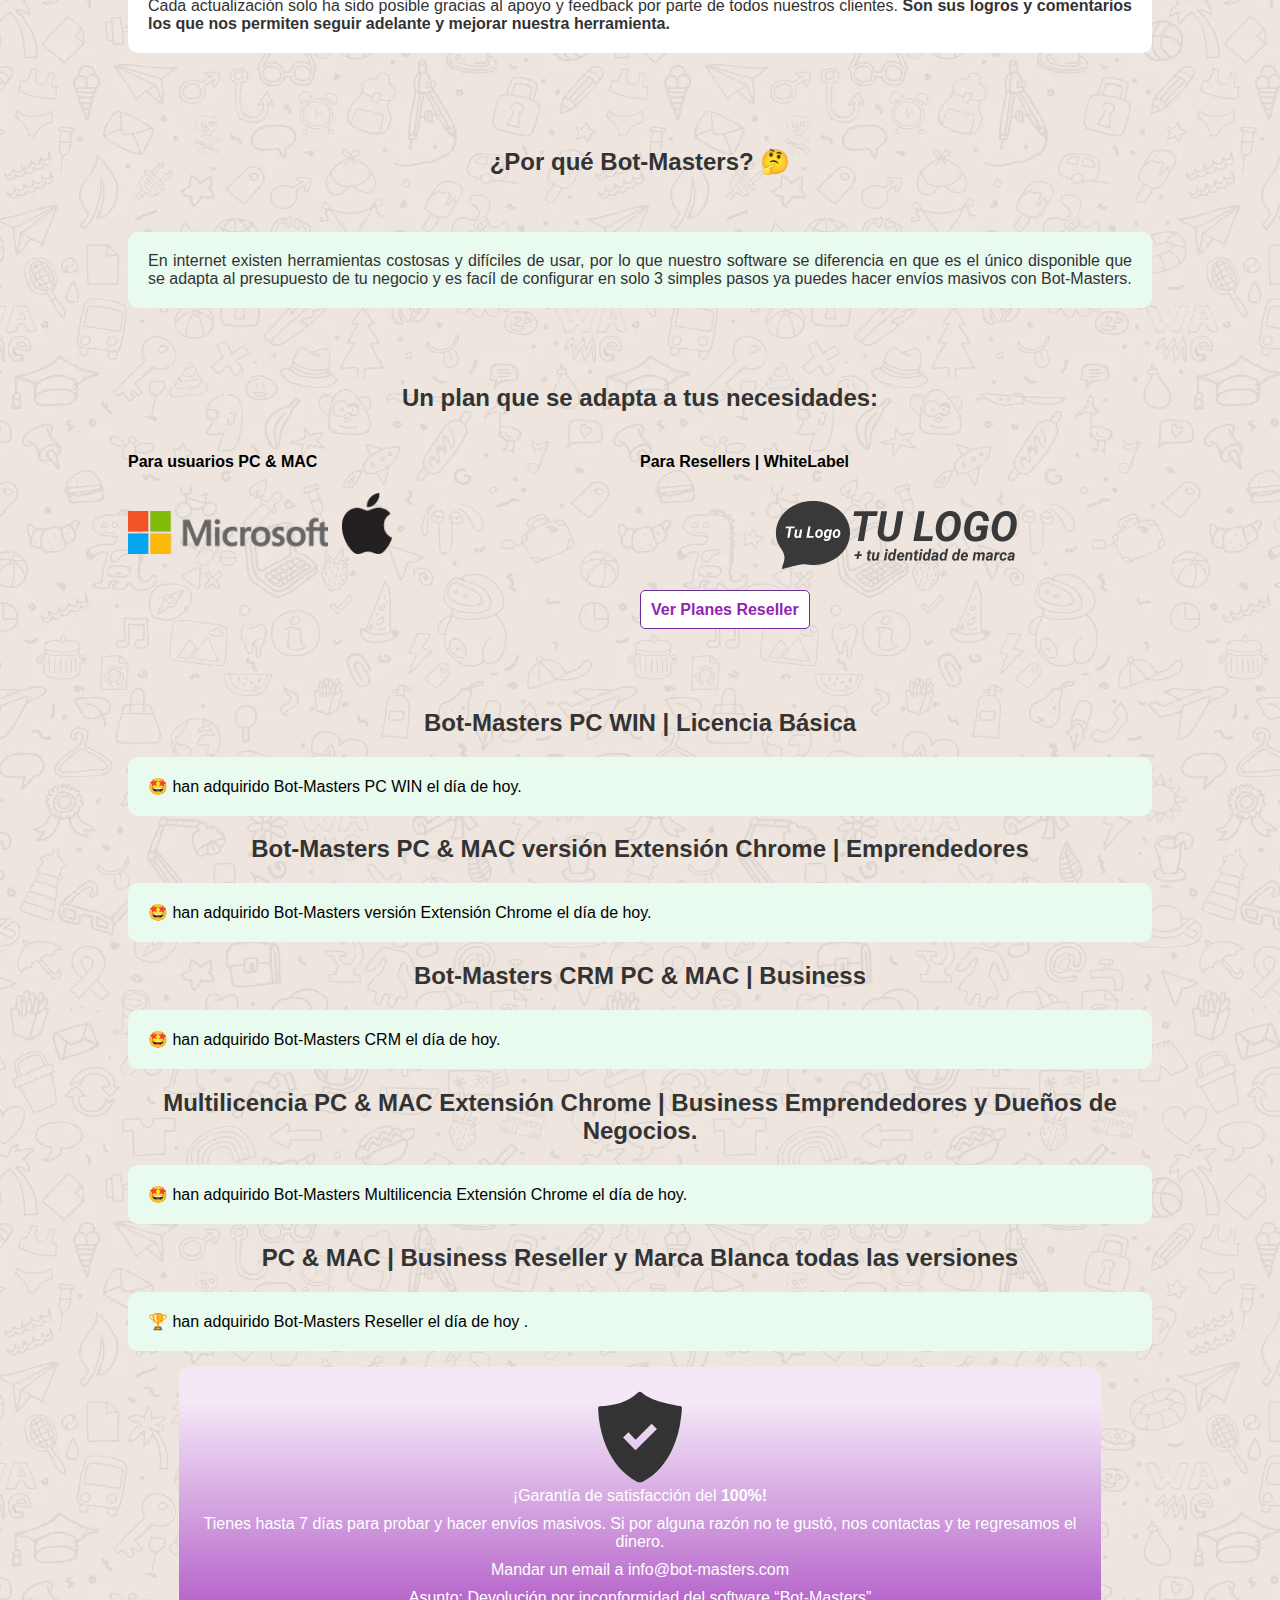
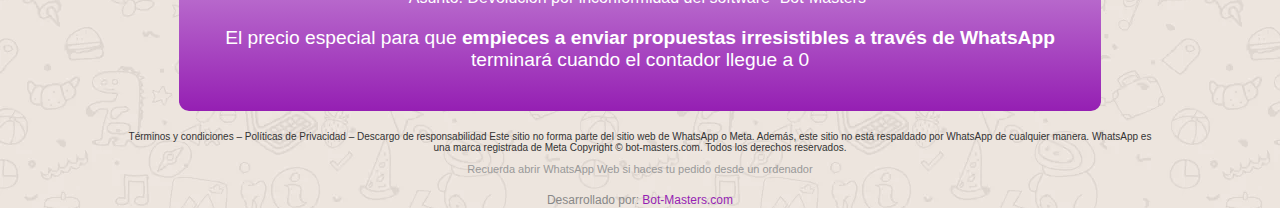
==== commit 28326df8: "hsduh4u5hu34h5uhfsufhsdufhsdufhsdufsdf" ====
--- a/index.html
+++ b/index.html
@@ -1457,7 +1457,7 @@
     <div class="masvendidosbb" id="masvendidosbb">
 
         <div id="servi" class="servi">
-<h2> Bot-Masters PC WIN | Licencia Emprendedor </h2>
+<h2> Bot-Masters PC WIN | Licencia Básica </h2>
             
             </div>
 
@@ -1500,7 +1500,7 @@
     <div class="masvendidoszz" id="masvendidoszz">
 
         <div id="servi" class="servi">
-<h2> Bot-Masters CRM PC & MAC | Emprendedores </h2>
+<h2> Bot-Masters CRM PC & MAC | Business </h2>
             
             </div>
 
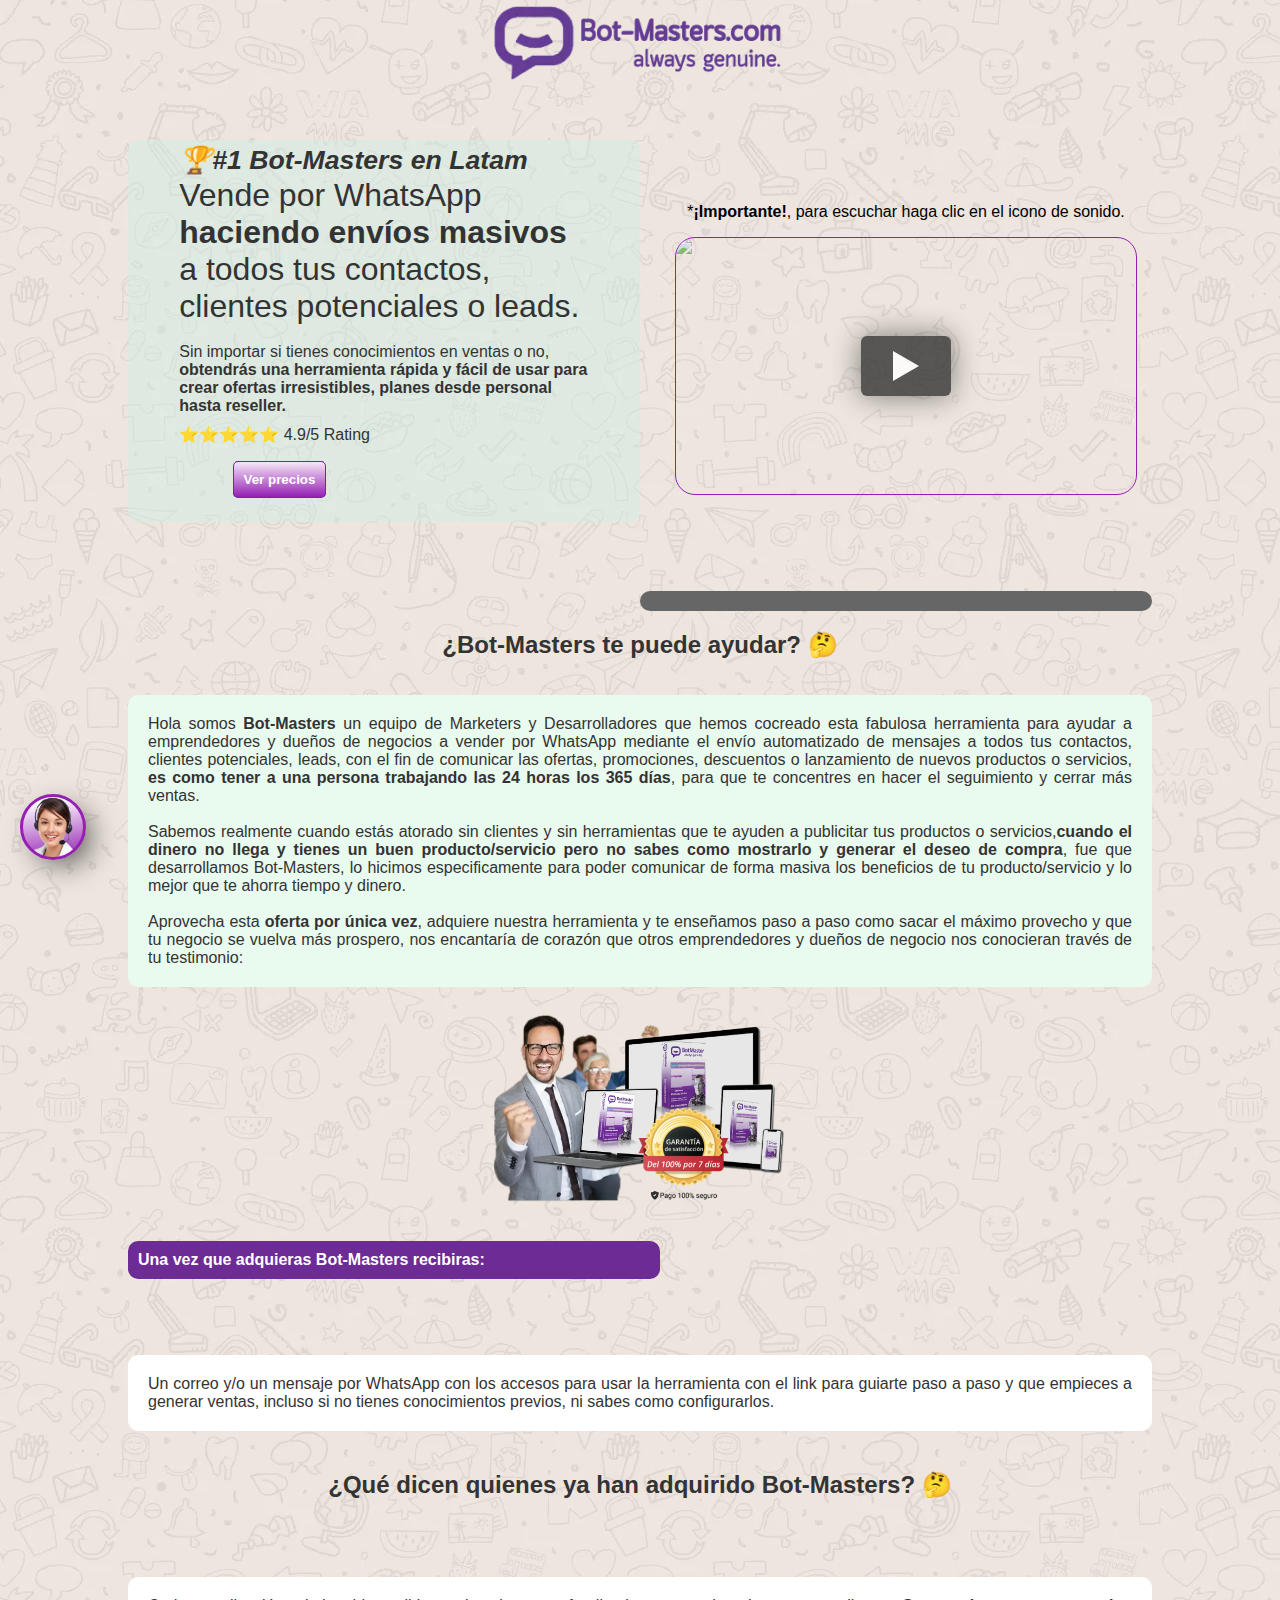
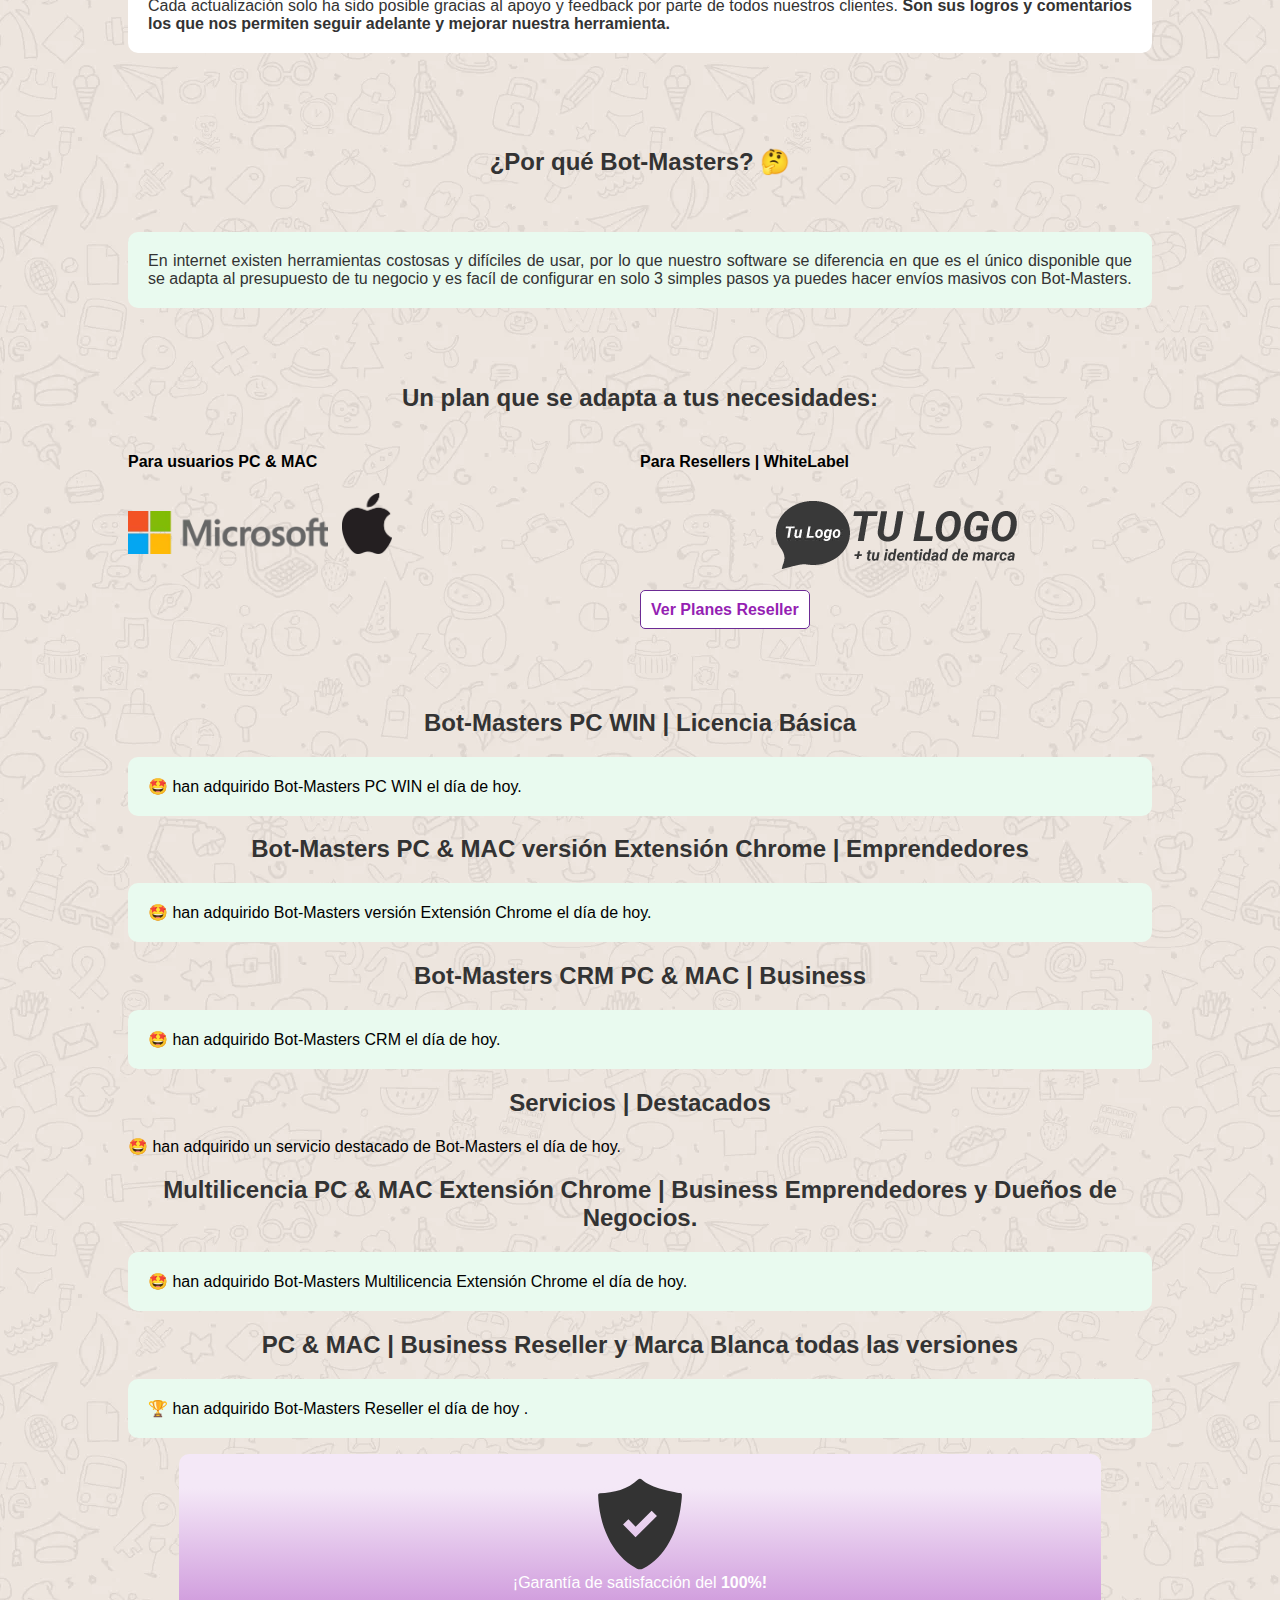
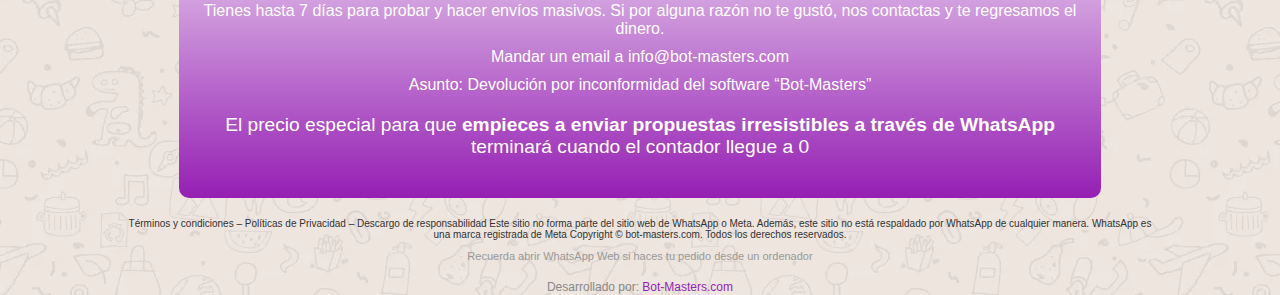
==== commit 80686b65: "nji5j3i4j3ijidfjisdsd" ====
--- a/index.html
+++ b/index.html
@@ -1513,6 +1513,31 @@
 
 </div>
 <!-- zz end -->
+
+
+<!-- to -->
+<div id="containert">
+
+     
+  
+
+    <div class="masvendidost" id="masvendidost">
+
+        <div id="servi" class="servi">
+<h2> Servicios | Destacados </h2>
+            
+            </div>
+
+            <p>
+                🤩 <strong><span  id="ofertaBarraTop30"></span></strong> han adquirido un servicio destacado de Bot-Masters el día de hoy.   
+            </p> 
+        
+        </div>
+
+
+</div>
+<!-- zz end -->
+<!-- to -->
 
 
 <div id="container2a">
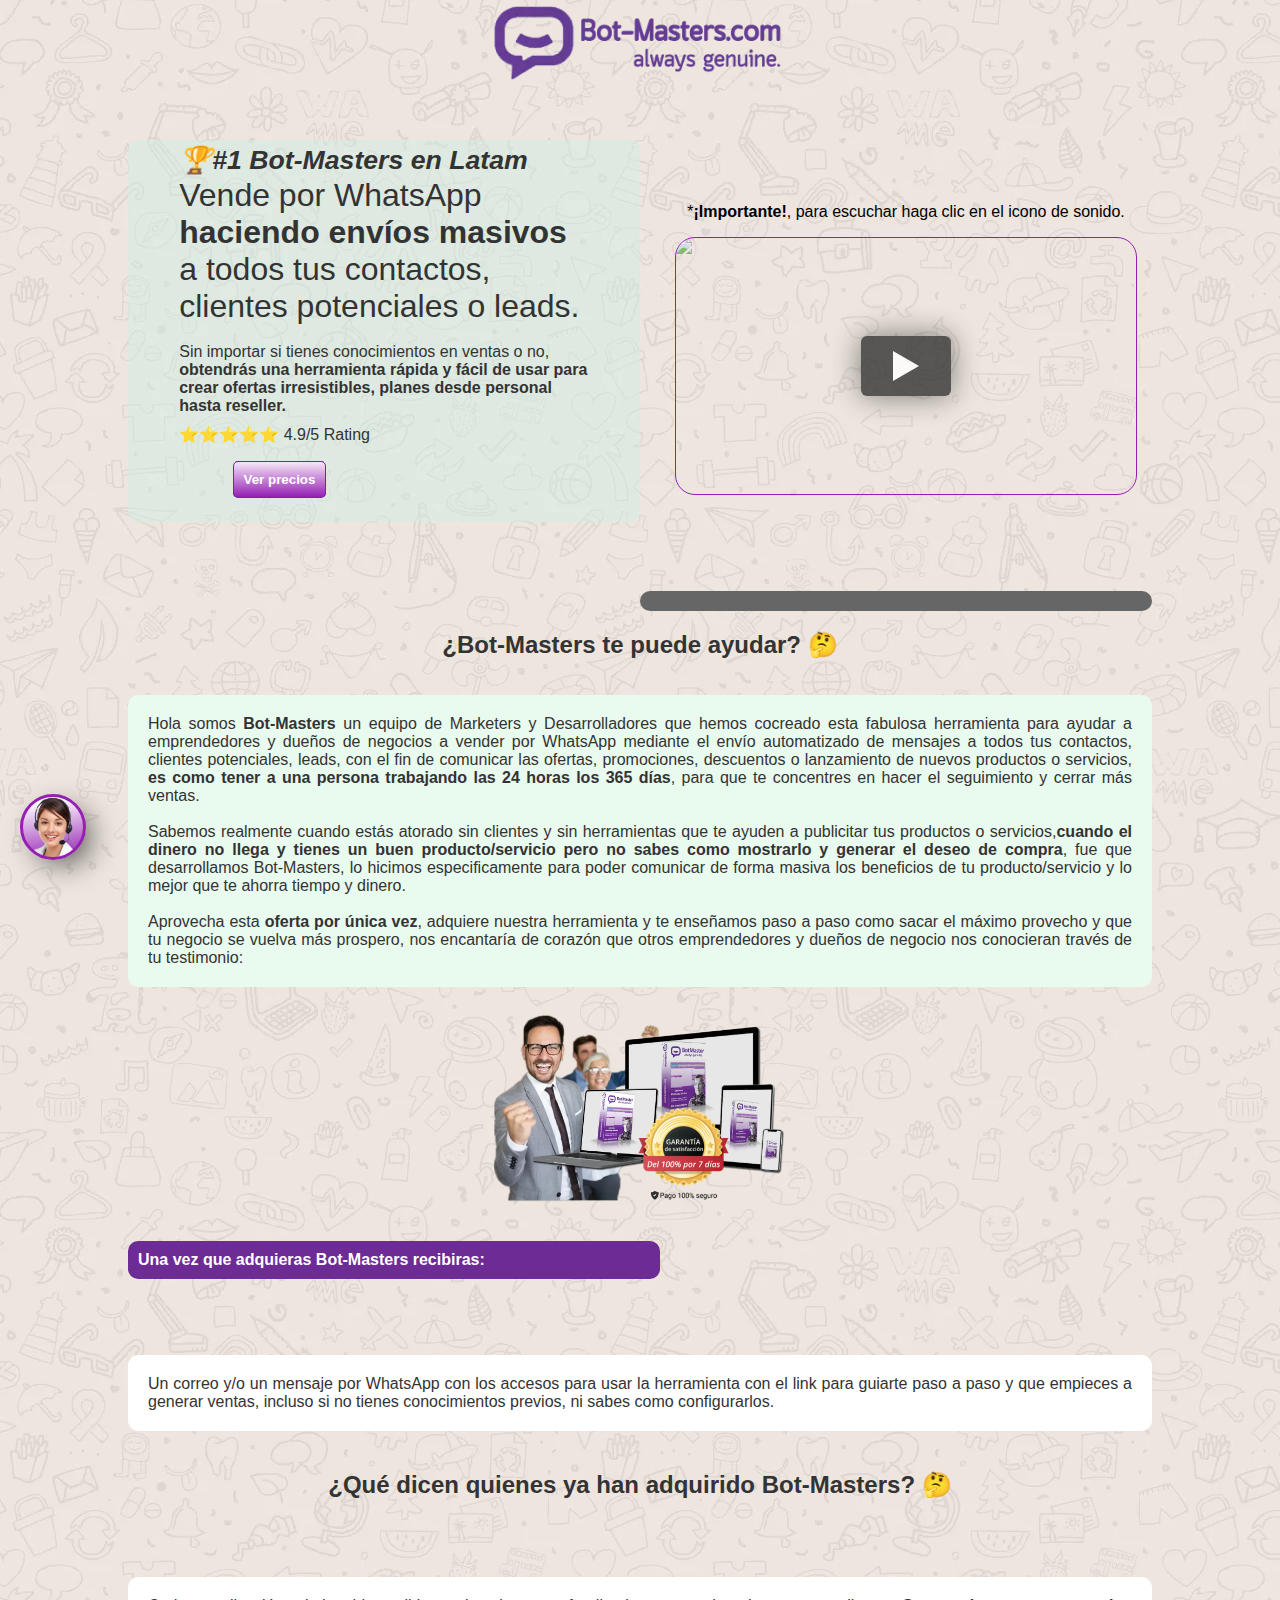
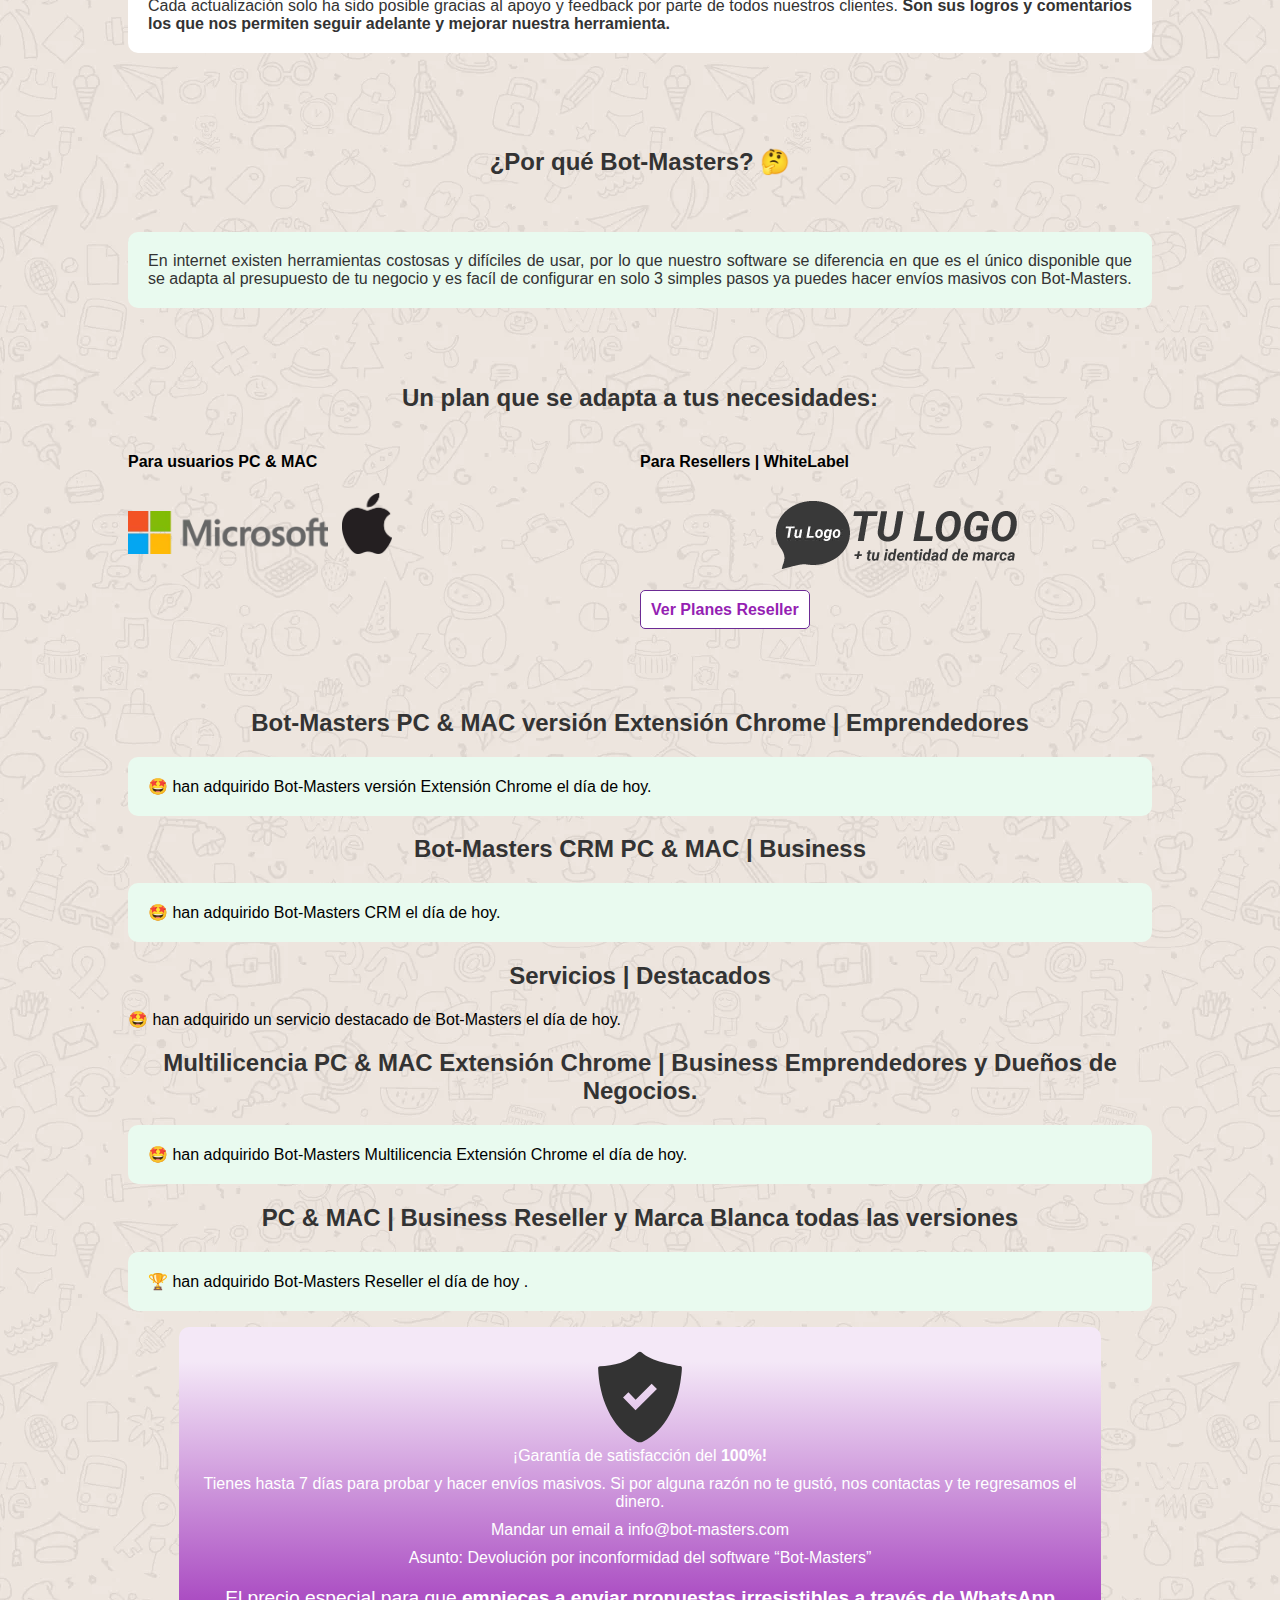
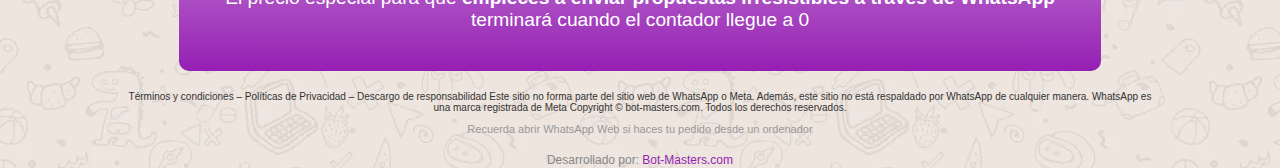
==== commit ede3d695: "h4i5i3j4i34jitjidifjdifjdfgdsf" ====
--- a/index.html
+++ b/index.html
@@ -1449,7 +1449,7 @@
 
 <!-- precios emprendedor básico -->
 
-<div id="container2bb">
+<div style="display: none;" id="container2bb">
 
      
   
